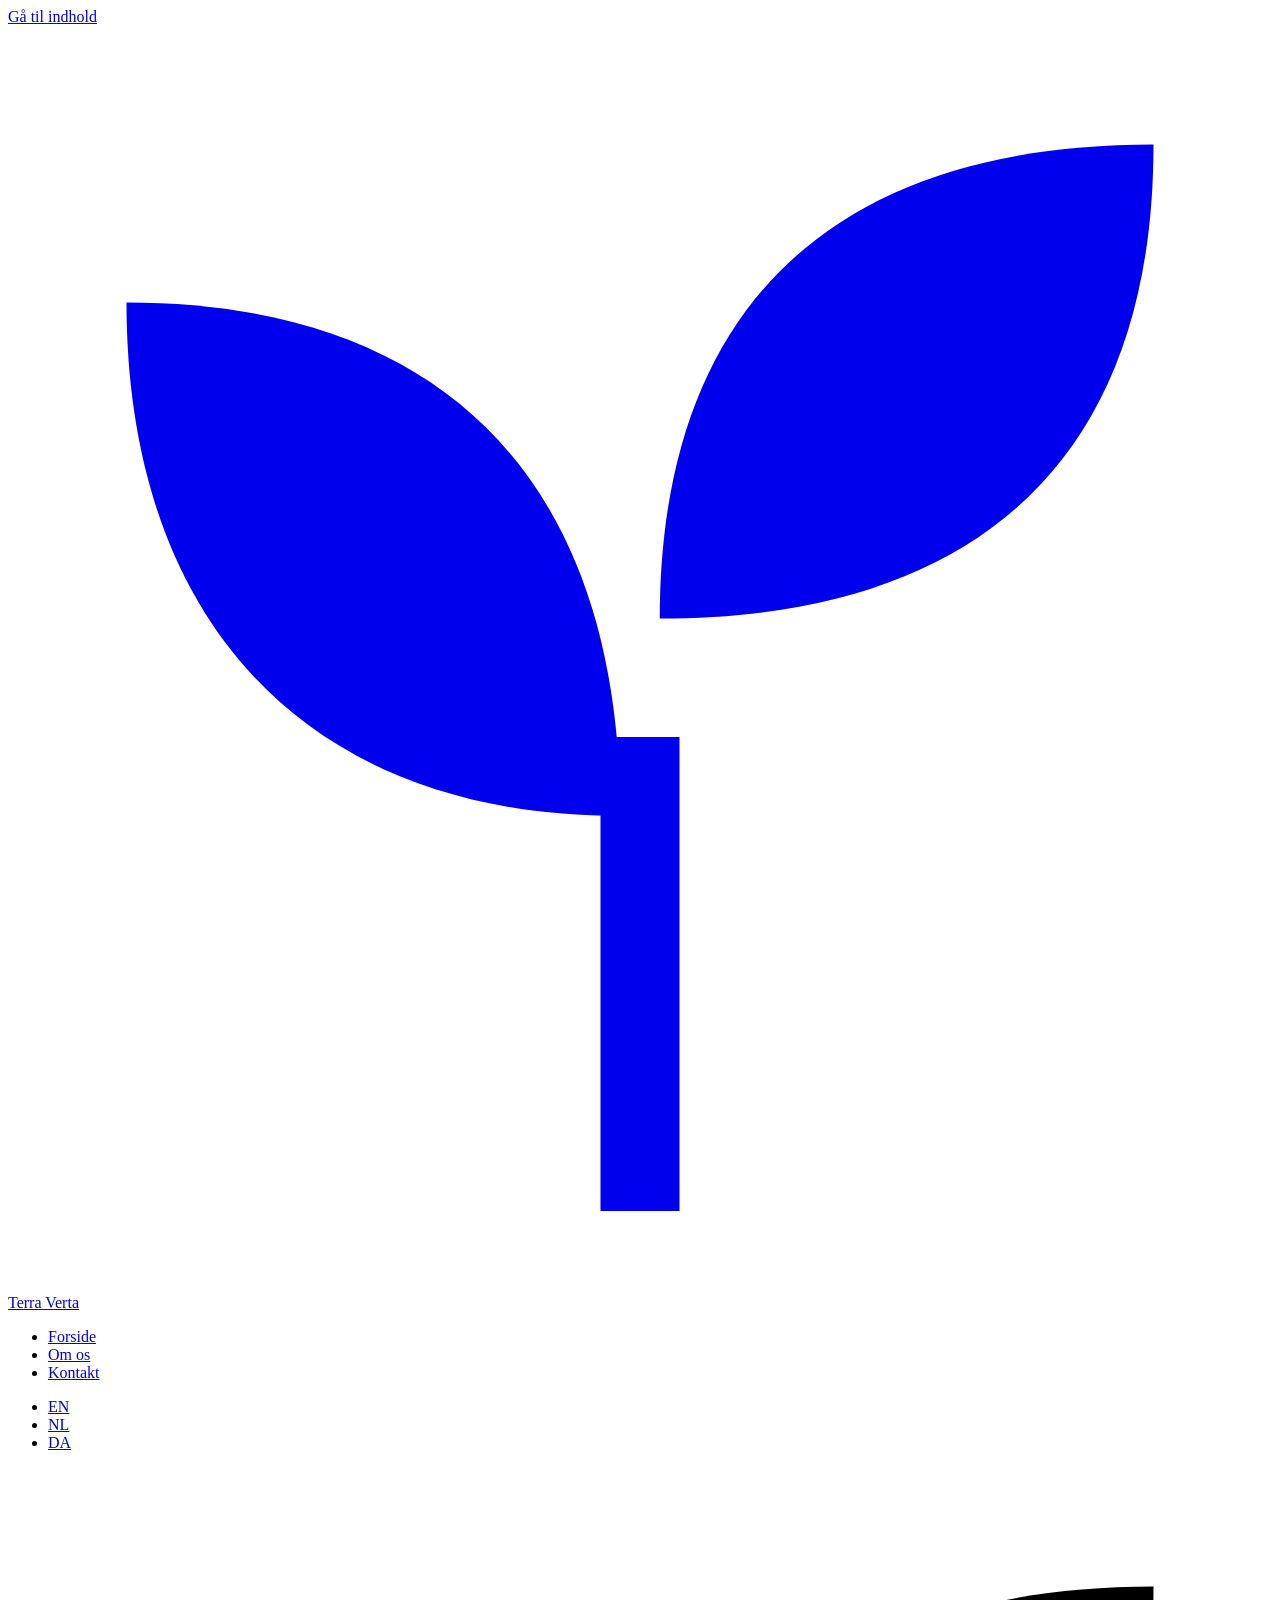
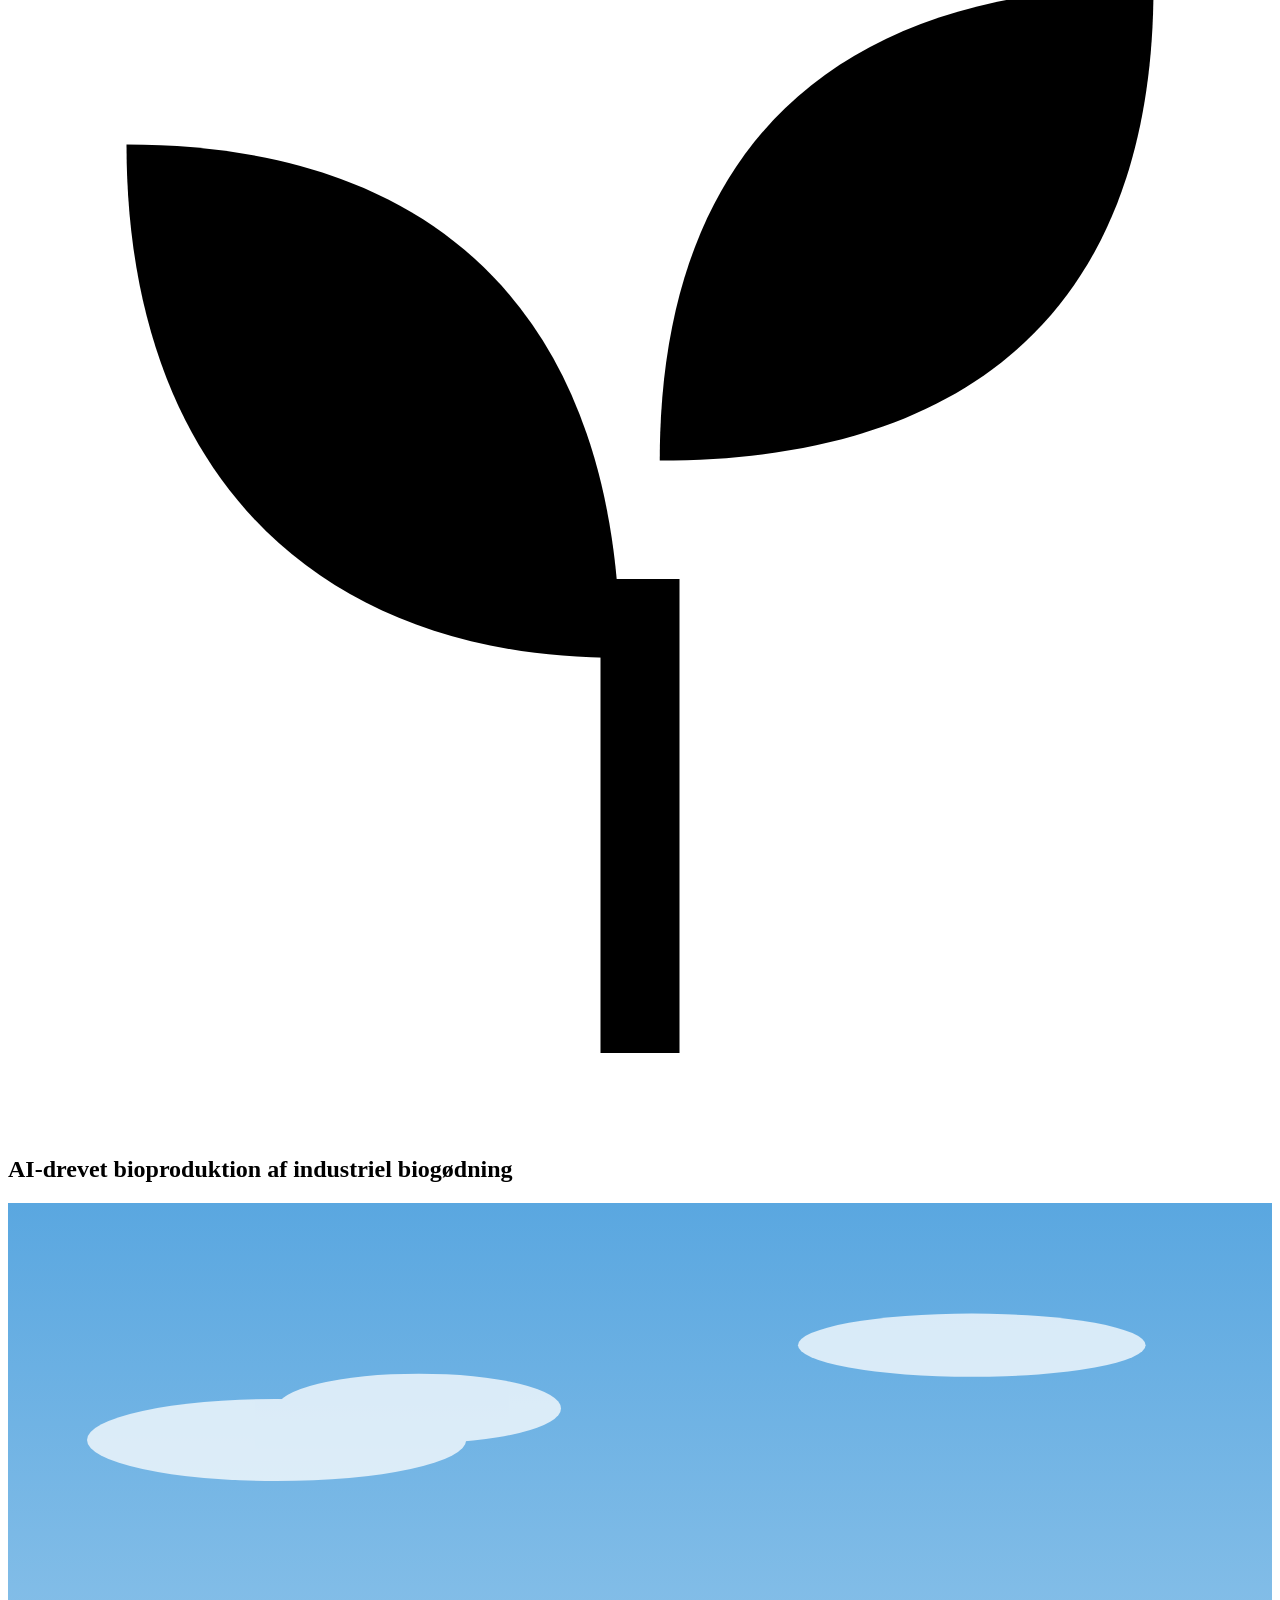
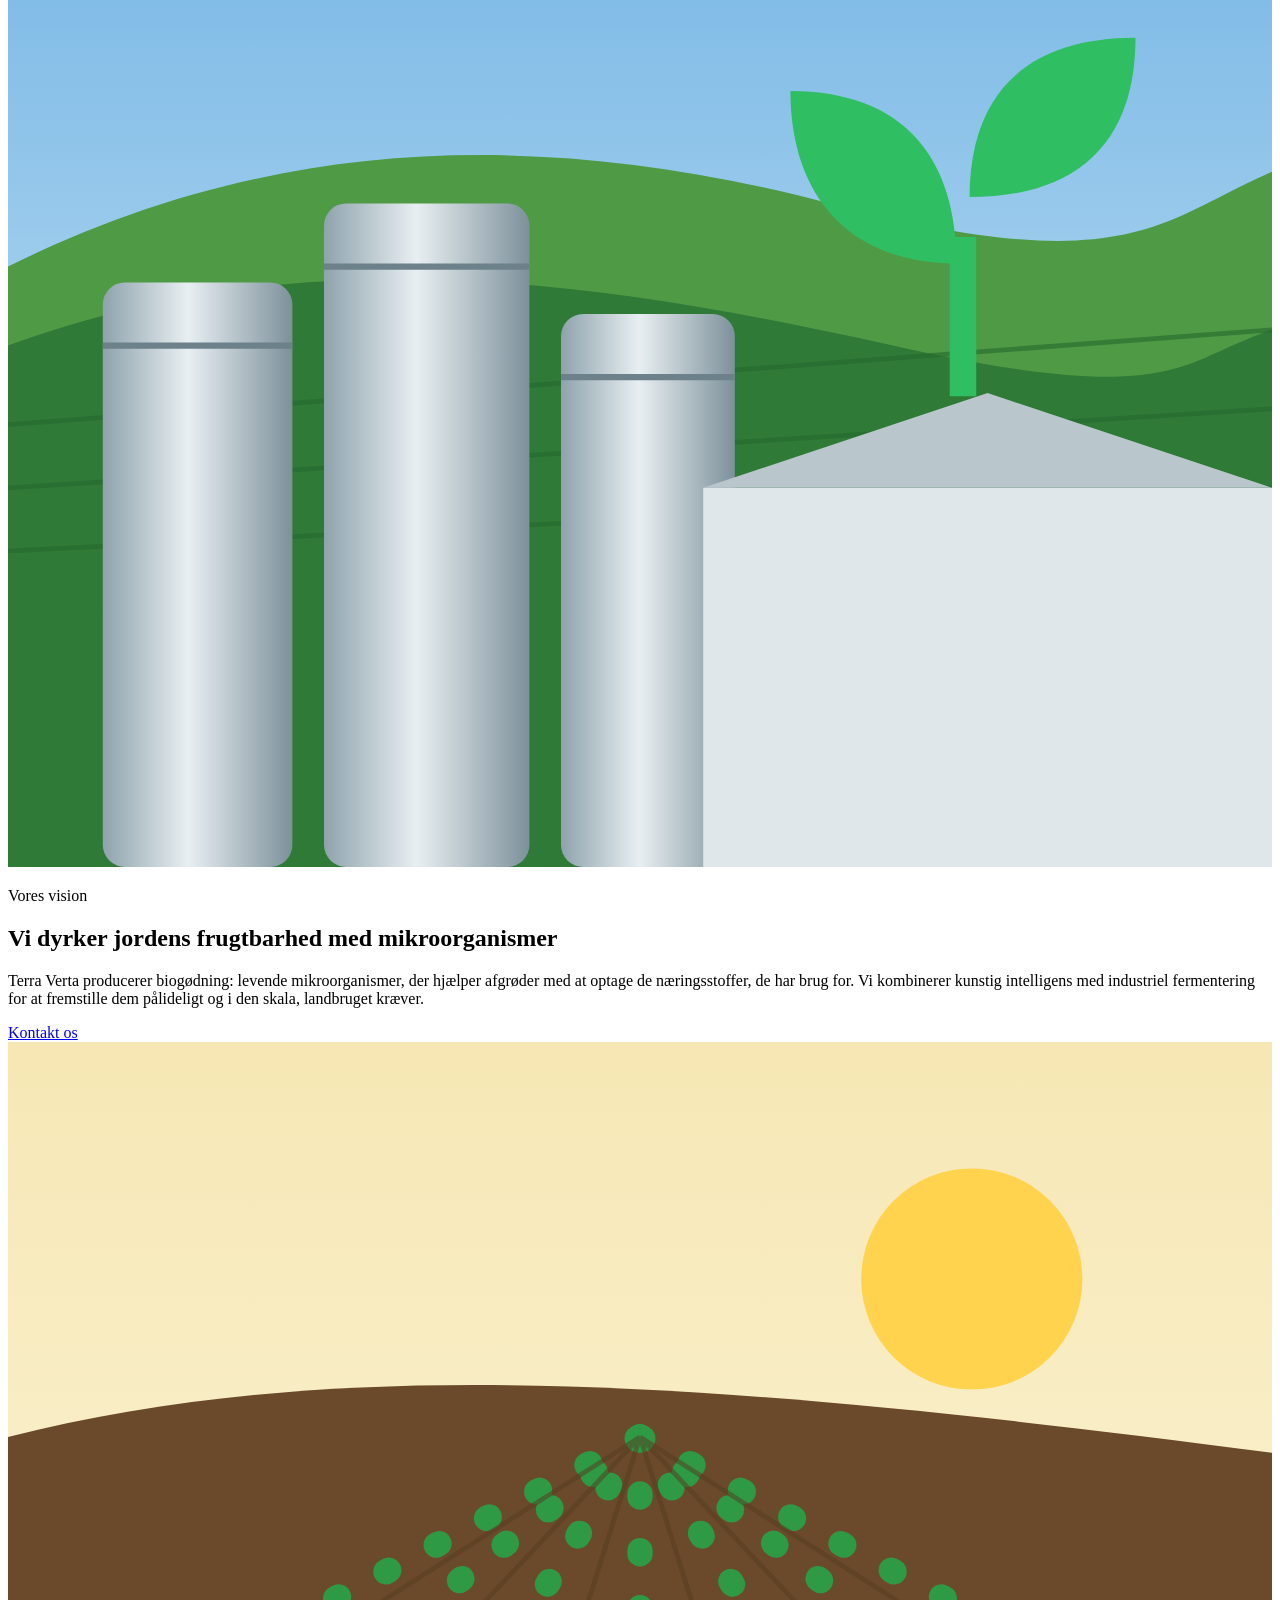
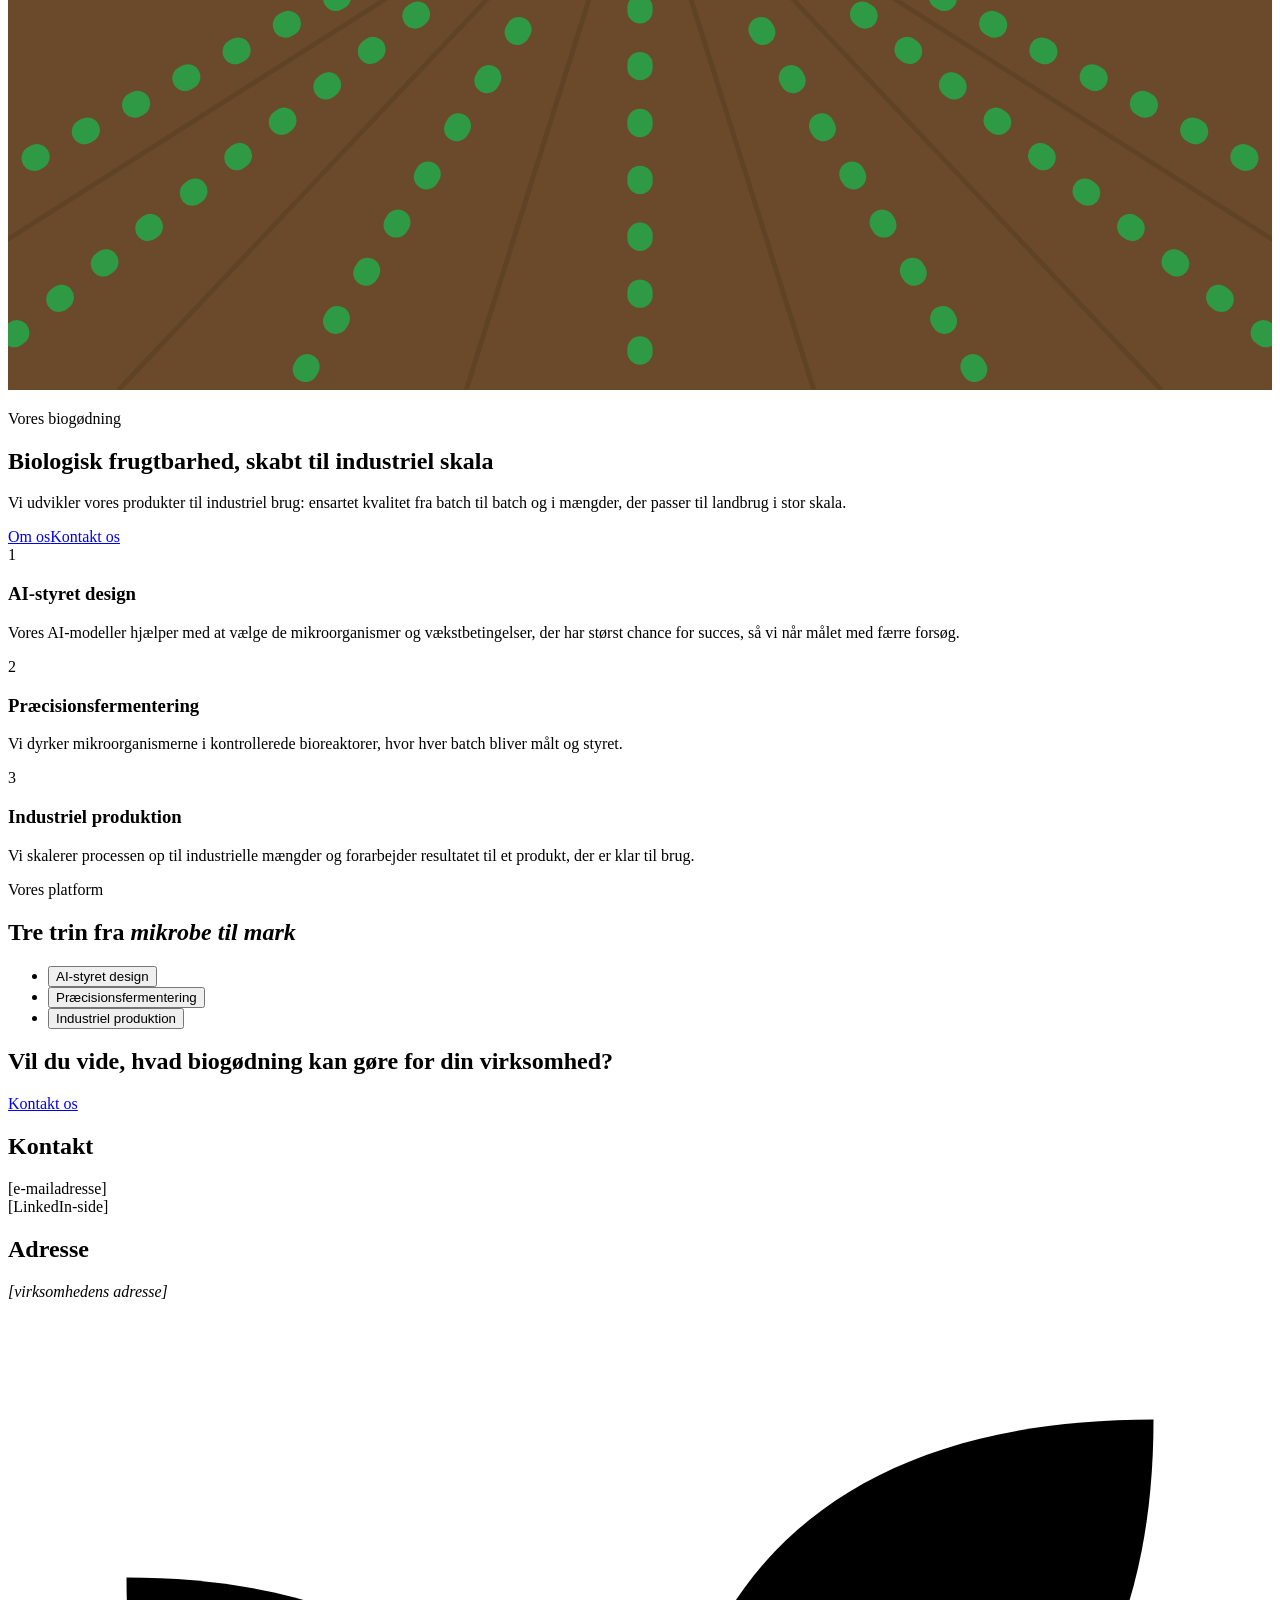
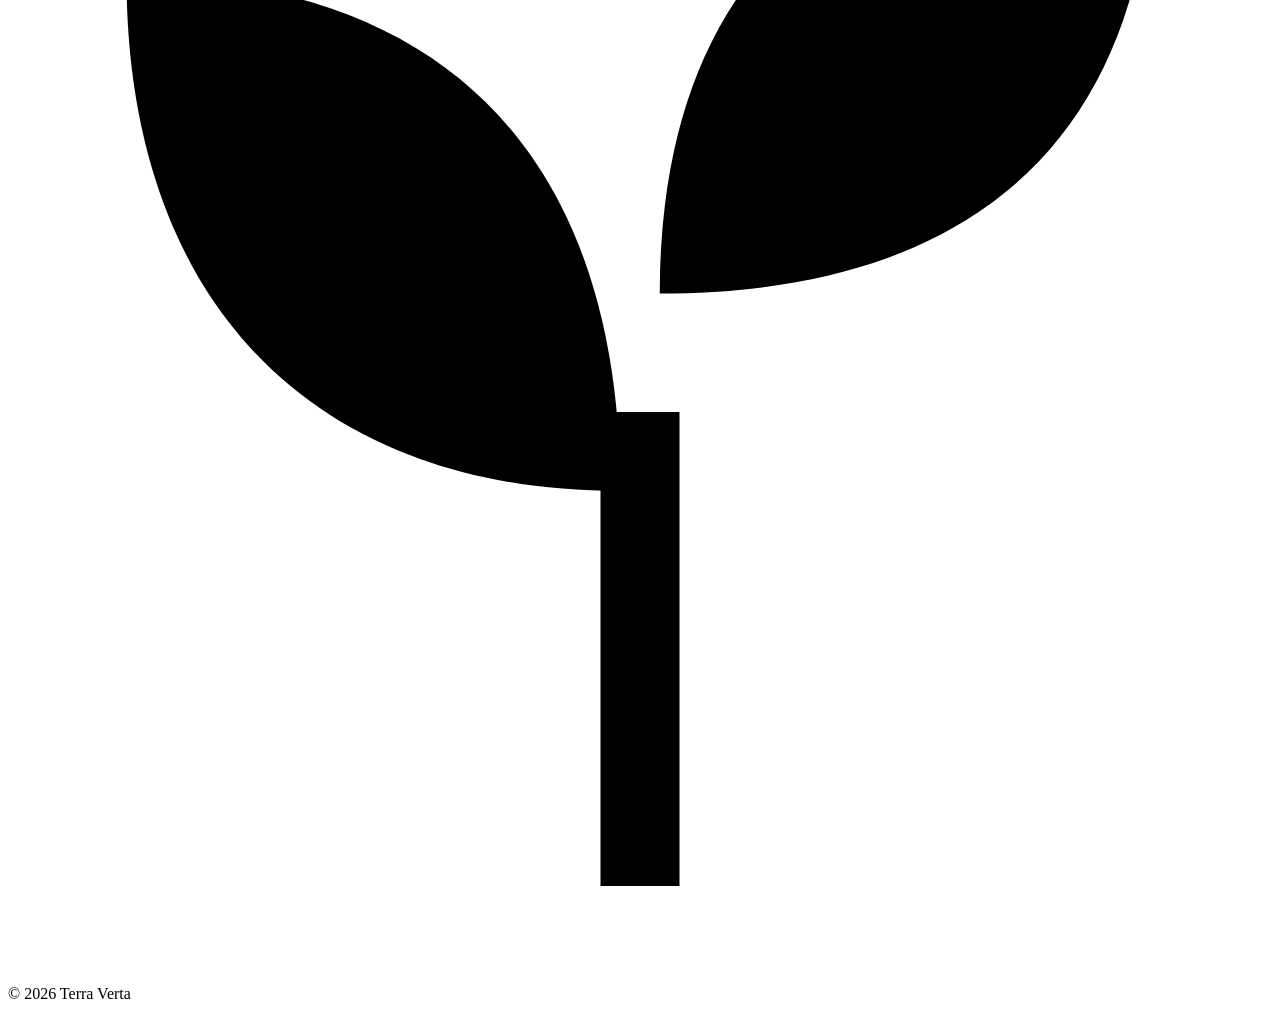
==== public/da/index.html @ d5d98a66 "Add Terra Verta website (EN/NL/DA) with Cloudflare static config Co-Authored-By: Claude Fable 5.2 <n" ====
<!doctype html>
<html lang="da">
<head>
<meta charset="utf-8">
<meta name="viewport" content="width=device-width, initial-scale=1">
<title>Terra Verta - AI-drevet bioproduktion af industriel biogødning</title>
<meta name="description" content="Terra Verta kombinerer kunstig intelligens med industriel fermentering for at producere biogødning i stor skala.">
<meta property="og:title" content="Terra Verta - AI-drevet bioproduktion af industriel biogødning">
<meta property="og:description" content="Terra Verta kombinerer kunstig intelligens med industriel fermentering for at producere biogødning i stor skala.">
<meta property="og:type" content="website">
<link rel="alternate" hreflang="en" href="/en/"><link rel="alternate" hreflang="nl" href="/nl/"><link rel="alternate" hreflang="da" href="/da/"><link rel="alternate" hreflang="x-default" href="/en/">
<link rel="icon" href="/assets/logo.svg" type="image/svg+xml">
<link rel="preload" href="/assets/fonts/space-grotesk-latin-wght-normal.woff2" as="font" type="font/woff2" crossorigin>
<link rel="stylesheet" href="/assets/style.css">
<script defer src="/assets/site.js"></script>
</head>
<body>
<a class="skip" href="#main">Gå til indhold</a>
<header class="site-header"><div class="wrap">
<a class="brand" href="/da/"><svg viewBox="0 0 64 64" fill="currentColor" aria-hidden="true"><path d="M30 60V36h4v24z"/><path d="M31 40C15 40 6 30 6 14c16 0 25 9 25 26z"/><path d="M33 30c0-15 8-24 25-24 0 16-9 24-25 24z"/></svg><span>Terra Verta</span></a>
<nav aria-label="Forside"><ul class="nav">
<li><a href="/da/" aria-current="page">Forside</a></li>
<li><a href="/da/om-os/">Om os</a></li>
<li><a href="#contact">Kontakt</a></li>
</ul></nav>
<ul class="langs" aria-label="Language"><li><a href="/en/" lang="en" hreflang="en" title="English">EN</a></li><li><a href="/nl/" lang="nl" hreflang="nl" title="Nederlands">NL</a></li><li><a href="/da/" lang="da" hreflang="da" title="Dansk" aria-current="true">DA</a></li></ul>
</div></header>
<main id="main">
<section class="hero">
<div class="hero-art" aria-hidden="true"><i class="o1"></i><i class="o4"></i><i class="o2"></i><i class="o3"></i></div>
<div><div class="hero-mark"><svg viewBox="0 0 64 64" fill="currentColor" aria-hidden="true"><path d="M30 60V36h4v24z"/><path d="M31 40C15 40 6 30 6 14c16 0 25 9 25 26z"/><path d="M33 30c0-15 8-24 25-24 0 16-9 24-25 24z"/></svg></div><h1>AI-drevet bioproduktion af industriel biogødning</h1></div>
</section>

<section class="split">
<div class="art"><svg viewBox="0 0 800 800" preserveAspectRatio="xMidYMid slice" aria-hidden="true">
<defs><linearGradient id="sky" x1="0" y1="0" x2="0" y2="1"><stop offset="0" stop-color="#5aa7e0"/><stop offset="1" stop-color="#d8ecf7"/></linearGradient>
<linearGradient id="tank" x1="0" y1="0" x2="1" y2="0"><stop offset="0" stop-color="#8fa3ad"/><stop offset=".45" stop-color="#e8eff2"/><stop offset="1" stop-color="#7d919b"/></linearGradient></defs>
<rect width="800" height="800" fill="url(#sky)"/>
<g fill="#fff" opacity=".75"><ellipse cx="170" cy="150" rx="120" ry="26"/><ellipse cx="260" cy="130" rx="90" ry="22"/><ellipse cx="610" cy="90" rx="110" ry="20"/></g>
<path d="M0 420C160 340 330 330 520 380s210 10 280-20v440H0z" fill="#4f9a45"/>
<path d="M0 470c190-70 380-40 560 0s180 10 240-10v340H0z" fill="#2f7a37"/>
<g stroke="#256a2e" stroke-width="3" opacity=".6"><path d="M0 520l800-60M0 560l800-50M0 600l800-40"/></g>
<g><rect x="60" y="430" width="120" height="370" rx="14" fill="url(#tank)"/><rect x="200" y="380" width="130" height="420" rx="14" fill="url(#tank)"/><rect x="350" y="450" width="110" height="350" rx="14" fill="url(#tank)"/>
<path d="M60 470h120M200 420h130M350 490h110" stroke="#6d818b" stroke-width="4"/>
<rect x="440" y="560" width="360" height="240" fill="#dfe7ea"/><path d="M440 560l180-60 180 60z" fill="#b9c6cc"/></g>
<g transform="translate(470 250) scale(4.2)" fill="#2fbf62"><path d="M30 60V36h4v24z"/><path d="M31 40C15 40 6 30 6 14c16 0 25 9 25 26z"/><path d="M33 30c0-15 8-24 25-24 0 16-9 24-25 24z"/></g>
</svg></div>
<div class="text reveal">
<p class="eyebrow">Vores vision</p>
<h2>Vi dyrker jordens frugtbarhed med mikroorganismer</h2>
<p>Terra Verta producerer biogødning: levende mikroorganismer, der hjælper afgrøder med at optage de næringsstoffer, de har brug for. Vi kombinerer kunstig intelligens med industriel fermentering for at fremstille dem pålideligt og i den skala, landbruget kræver.</p>
<div class="btn-row"><a class="btn" href="#contact">Kontakt os</a></div>
</div>
</section>

<section class="split flip">
<div class="art"><svg viewBox="0 0 800 600" preserveAspectRatio="xMidYMid slice" aria-hidden="true">
<defs><linearGradient id="dawn" x1="0" y1="0" x2="0" y2="1"><stop offset="0" stop-color="#f6e7b4"/><stop offset="1" stop-color="#fdf6dd"/></linearGradient></defs>
<rect width="800" height="600" fill="url(#dawn)"/>
<circle cx="610" cy="150" r="70" fill="#ffd34d"/>
<path d="M0 250c200-50 420-40 800 10v340H0z" fill="#6b4a2b"/>
<g fill="none" stroke="#2f9a45" stroke-width="16" stroke-linecap="round" stroke-dasharray="2 34">
<path d="M400 250L-260 600"/><path d="M400 250L-40 600"/><path d="M400 250L180 600"/><path d="M400 250L400 600"/><path d="M400 250L620 600"/><path d="M400 250L840 600"/><path d="M400 250L1060 600"/></g>
<g fill="none" stroke="#573a20" stroke-width="3" opacity=".5"><path d="M400 250L-150 600M400 250L70 600M400 250L290 600M400 250L510 600M400 250L730 600M400 250L950 600"/></g>
</svg></div>
<div class="text reveal">
<p class="eyebrow">Vores biogødning</p>
<h2>Biologisk frugtbarhed, skabt til industriel skala</h2>
<p>Vi udvikler vores produkter til industriel brug: ensartet kvalitet fra batch til batch og i mængder, der passer til landbrug i stor skala.</p>
<div class="btn-row"><a class="btn" href="/da/om-os/">Om os</a><a class="btn" href="#contact">Kontakt os</a></div>
</div>
</section>

<section class="pillars" data-pillars><div class="wrap">
<div class="pillar-panels" aria-live="polite"><div class="pillar-panel"><span class="num">1</span><div><h3>AI-styret design</h3><p>Vores AI-modeller hjælper med at vælge de mikroorganismer og vækstbetingelser, der har størst chance for succes, så vi når målet med færre forsøg.</p></div></div><div class="pillar-panel"><span class="num">2</span><div><h3>Præcisionsfermentering</h3><p>Vi dyrker mikroorganismerne i kontrollerede bioreaktorer, hvor hver batch bliver målt og styret.</p></div></div><div class="pillar-panel"><span class="num">3</span><div><h3>Industriel produktion</h3><p>Vi skalerer processen op til industrielle mængder og forarbejder resultatet til et produkt, der er klar til brug.</p></div></div></div>
<div class="reveal">
<p class="eyebrow">Vores platform</p>
<h2>Tre trin fra <em>mikrobe til mark</em></h2>
<ul class="pillar-tabs" role="tablist"><li><button type="button" role="tab" aria-selected="false">AI-styret design</button></li><li><button type="button" role="tab" aria-selected="false">Præcisionsfermentering</button></li><li><button type="button" role="tab" aria-selected="false">Industriel produktion</button></li></ul>
</div>
</div></section>

<section class="cta reveal"><div class="wrap">
<h2>Vil du vide, hvad biogødning kan gøre for din virksomhed?</h2>
<a class="btn btn-solid" href="#contact">Kontakt os</a>
</div></section>
</main>
<footer class="site-footer" id="contact"><div class="wrap">
<div class="cols">
<div><h2>Kontakt</h2><p><span class="todo">[e-mailadresse]</span><br><span class="todo">[LinkedIn-side]</span></p></div>
<div><h2>Adresse</h2><address><span class="todo">[virksomhedens adresse]</span></address></div>
<div class="big-mark"><svg viewBox="0 0 64 64" fill="currentColor" aria-hidden="true"><path d="M30 60V36h4v24z"/><path d="M31 40C15 40 6 30 6 14c16 0 25 9 25 26z"/><path d="M33 30c0-15 8-24 25-24 0 16-9 24-25 24z"/></svg></div>
</div>
<p class="legal"><span>© 2026 Terra Verta</span></p>
</div></footer>
</body>
</html>
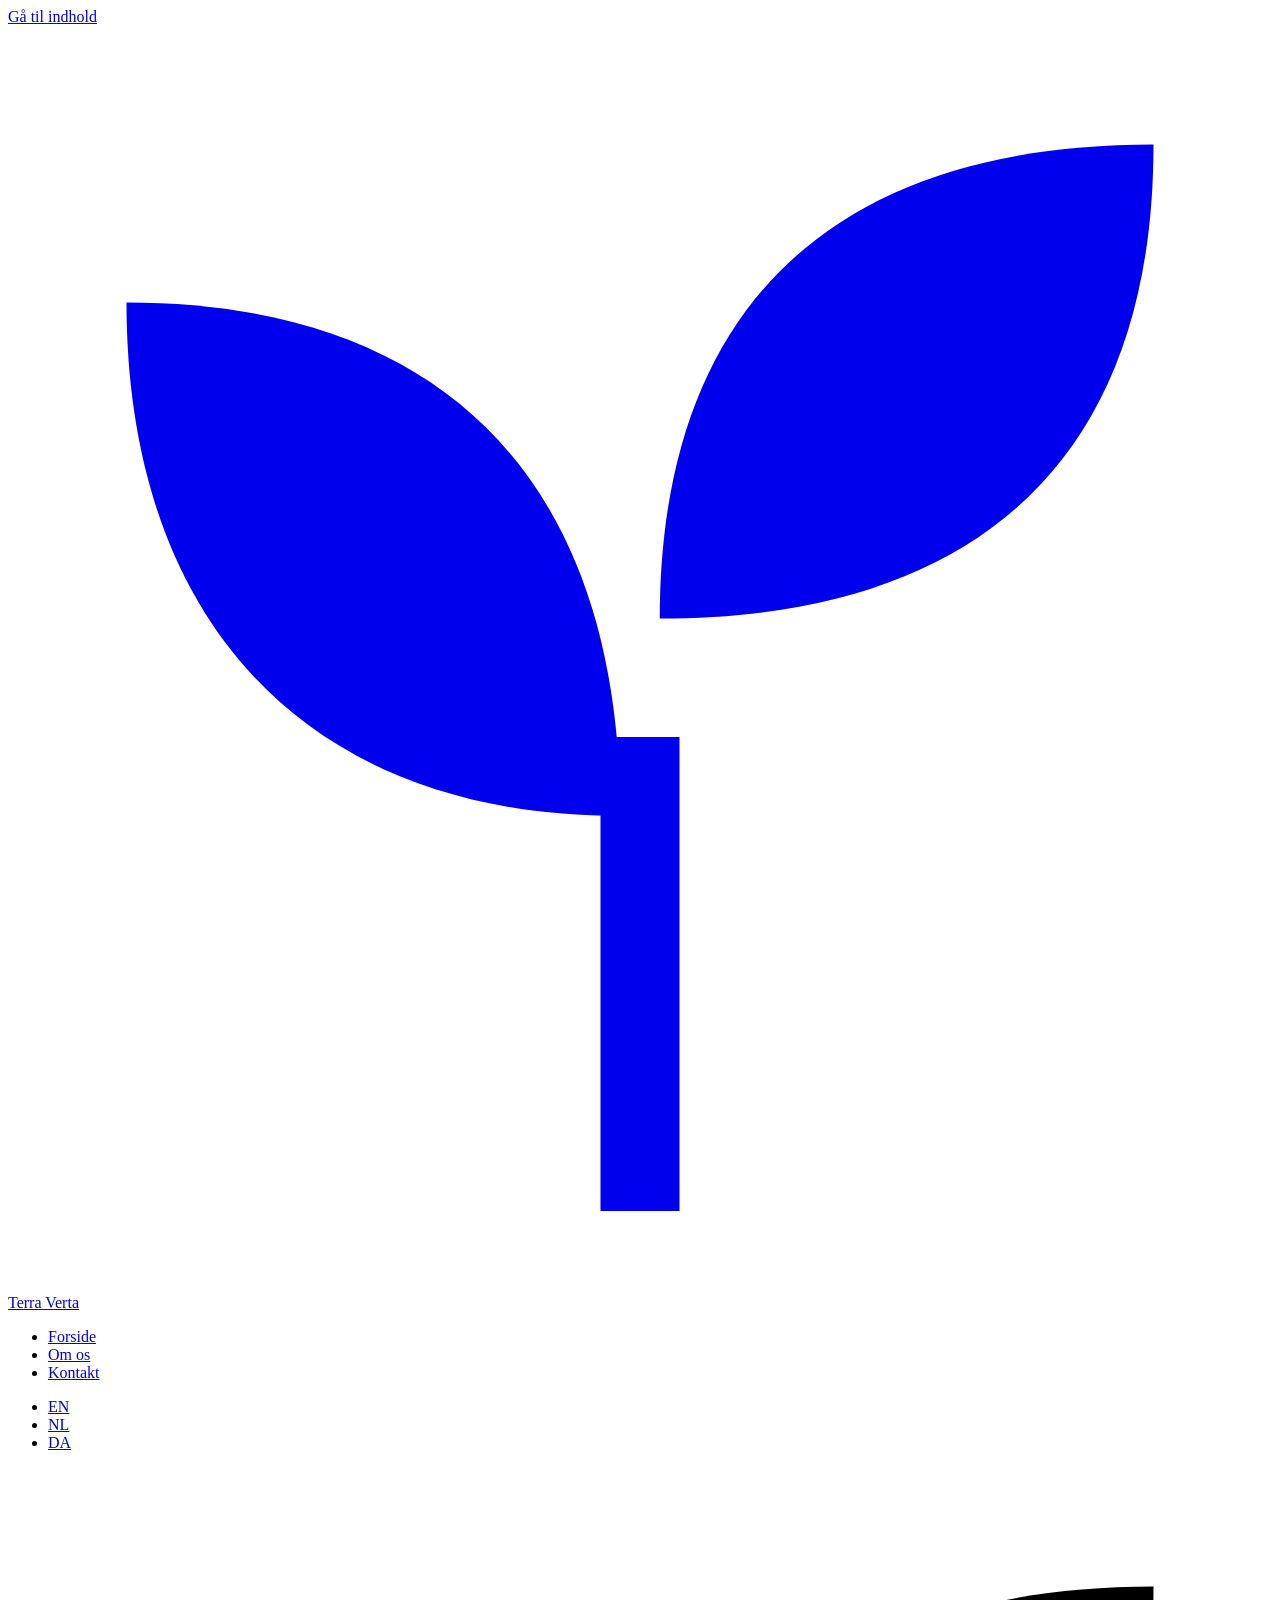
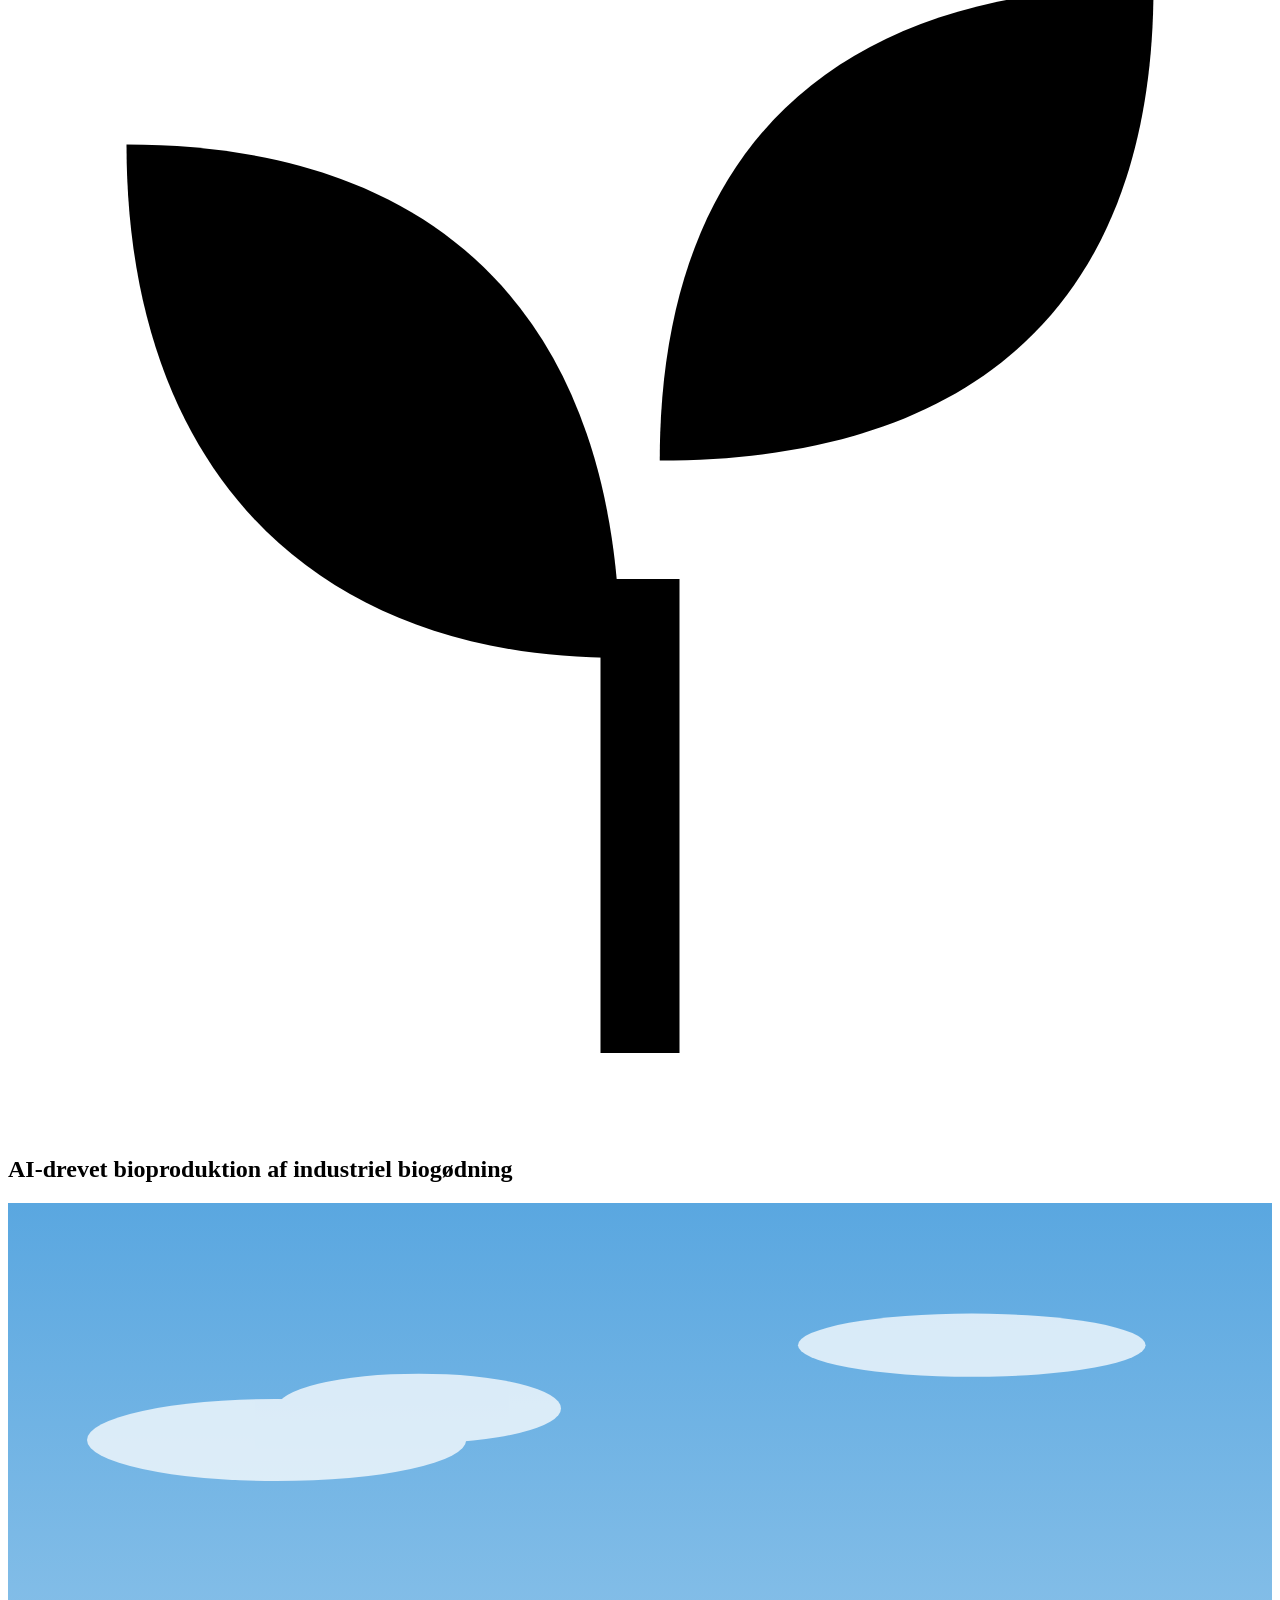
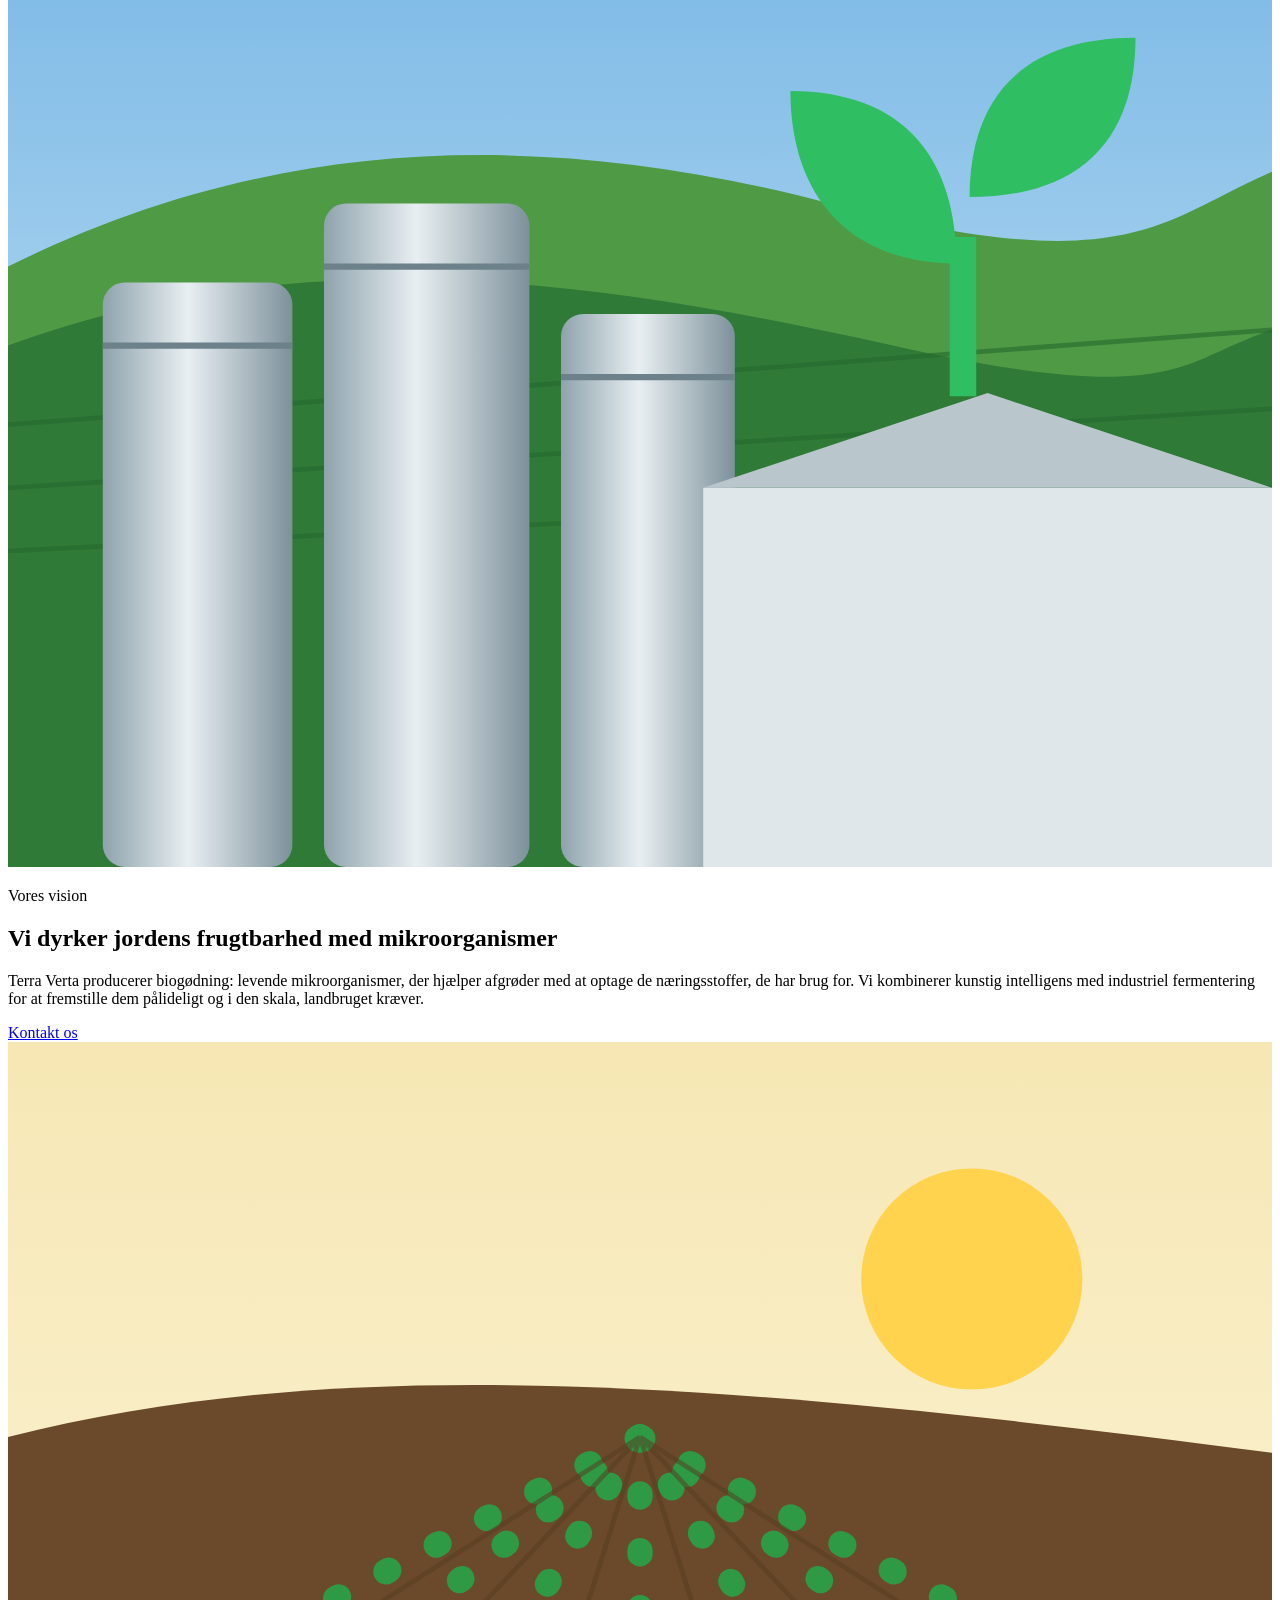
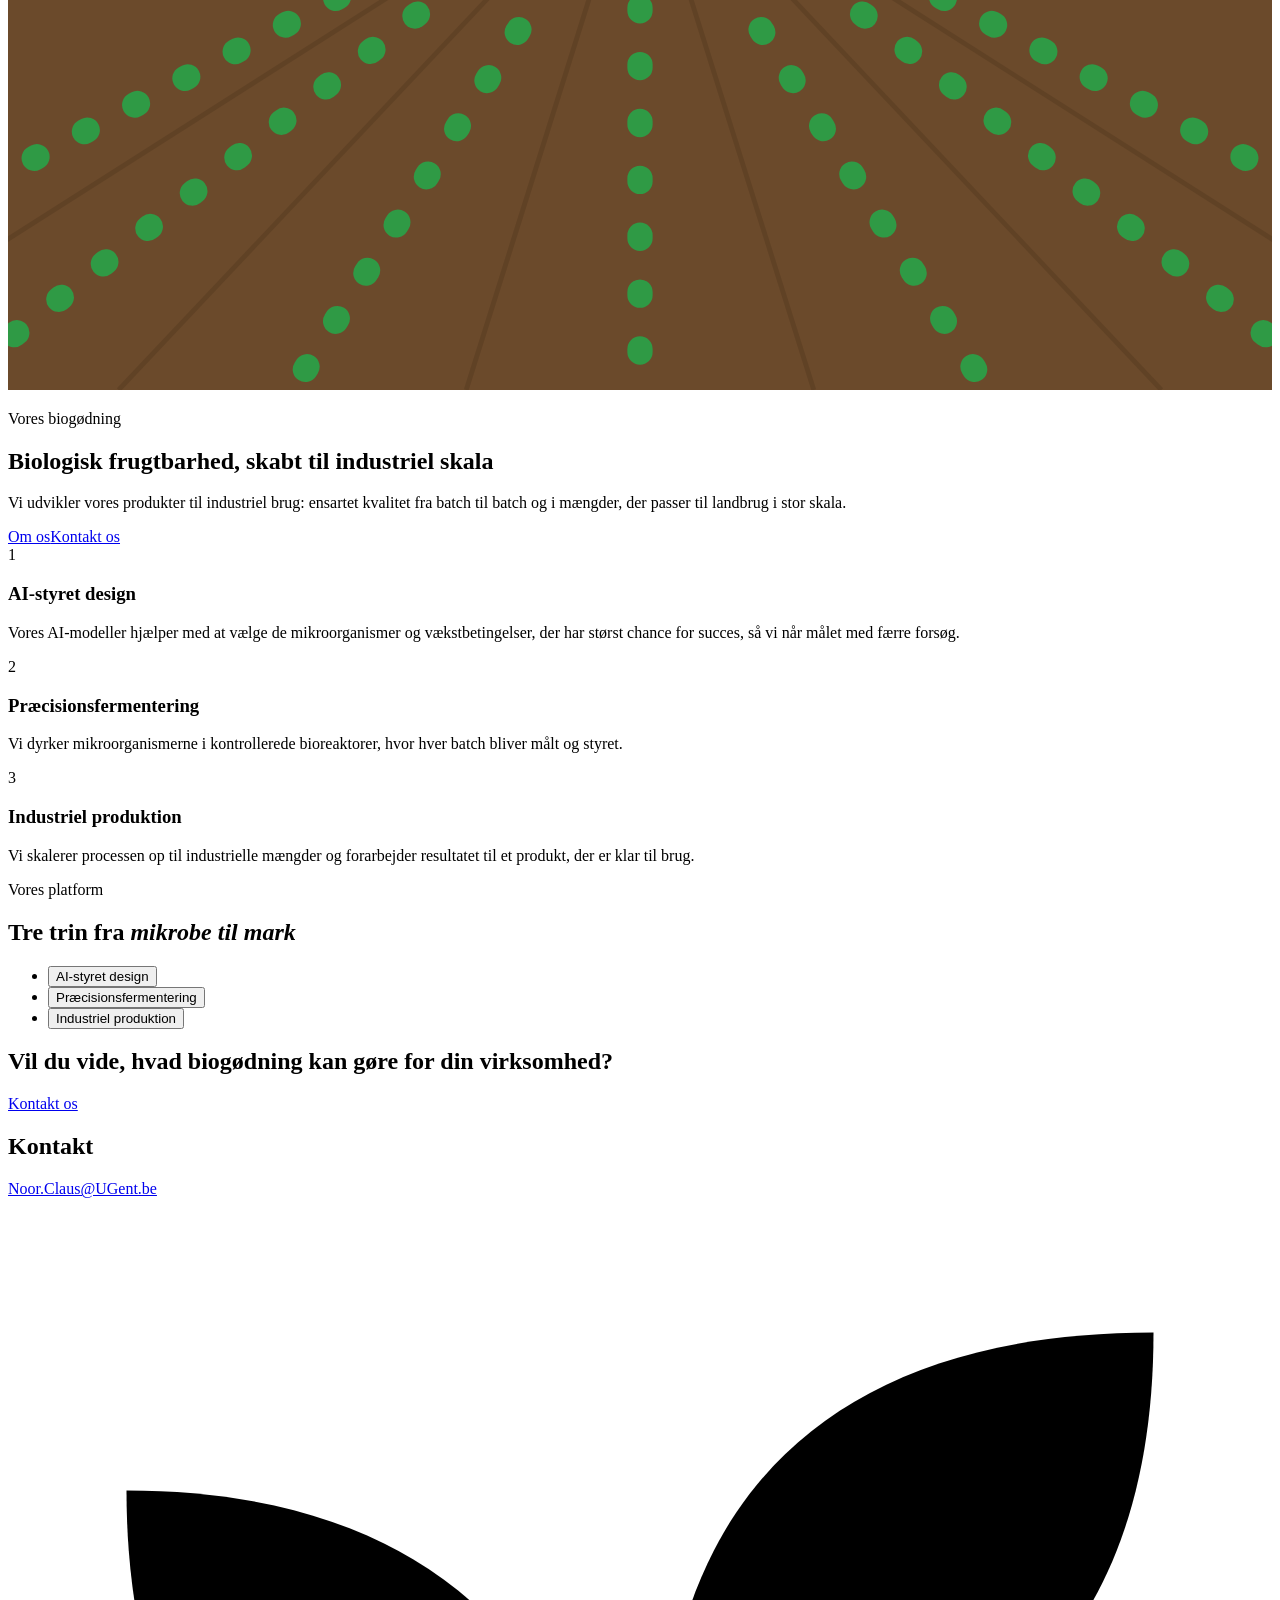
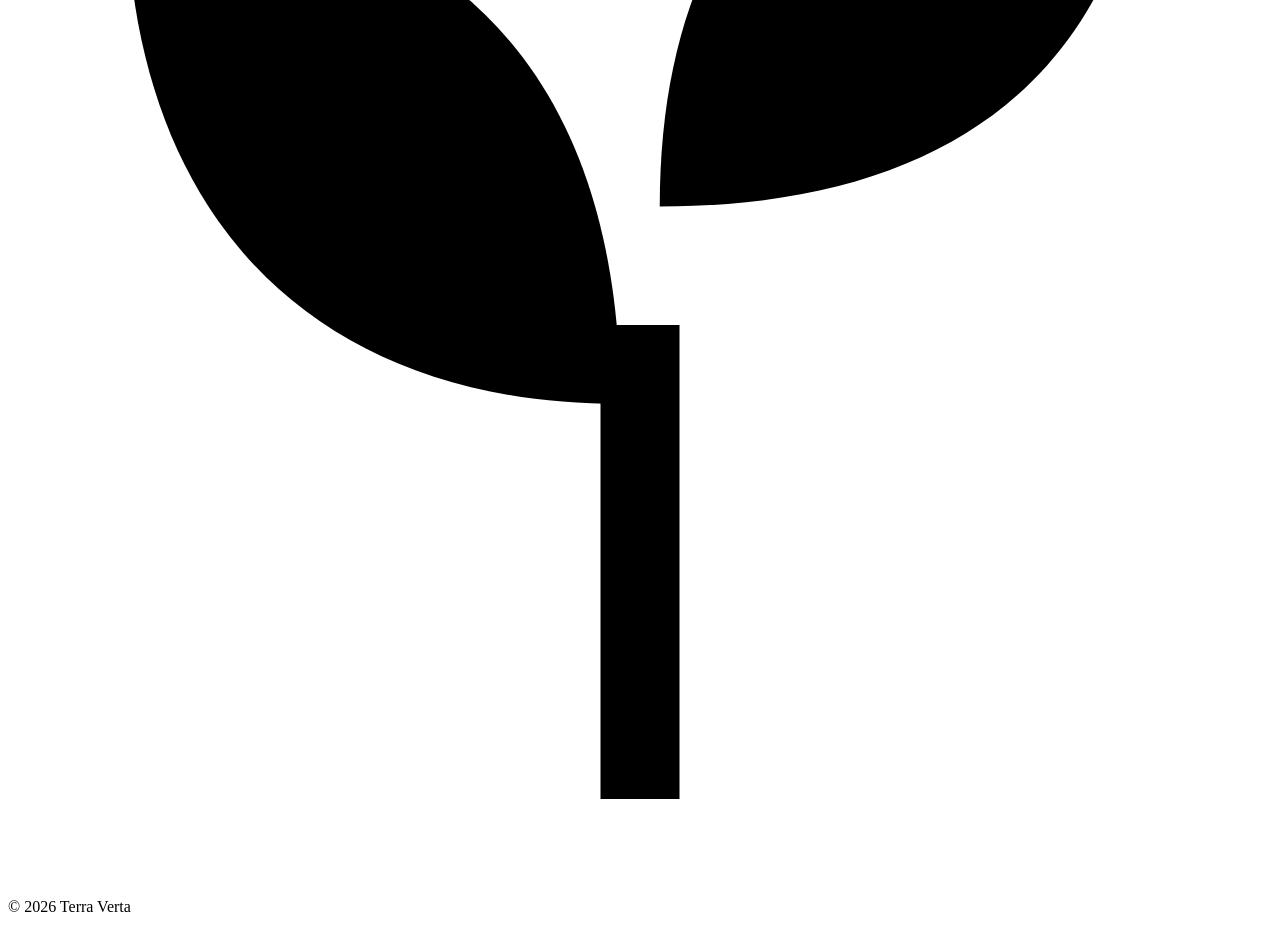
==== commit 031ff3d6: "Add contact e-mail and team member, drop unfilled placeholders Co-Authored-By: Claude Fable 5.2 <nor" ====
--- a/public/da/index.html
+++ b/public/da/index.html
@@ -87,8 +87,8 @@
 </main>
 <footer class="site-footer" id="contact"><div class="wrap">
 <div class="cols">
-<div><h2>Kontakt</h2><p><span class="todo">[e-mailadresse]</span><br><span class="todo">[LinkedIn-side]</span></p></div>
-<div><h2>Adresse</h2><address><span class="todo">[virksomhedens adresse]</span></address></div>
+<div><h2>Kontakt</h2><p><a href="mailto:Noor.Claus@UGent.be">Noor.Claus@UGent.be</a></p></div>
+<div></div>
 <div class="big-mark"><svg viewBox="0 0 64 64" fill="currentColor" aria-hidden="true"><path d="M30 60V36h4v24z"/><path d="M31 40C15 40 6 30 6 14c16 0 25 9 25 26z"/><path d="M33 30c0-15 8-24 25-24 0 16-9 24-25 24z"/></svg></div>
 </div>
 <p class="legal"><span>© 2026 Terra Verta</span></p>
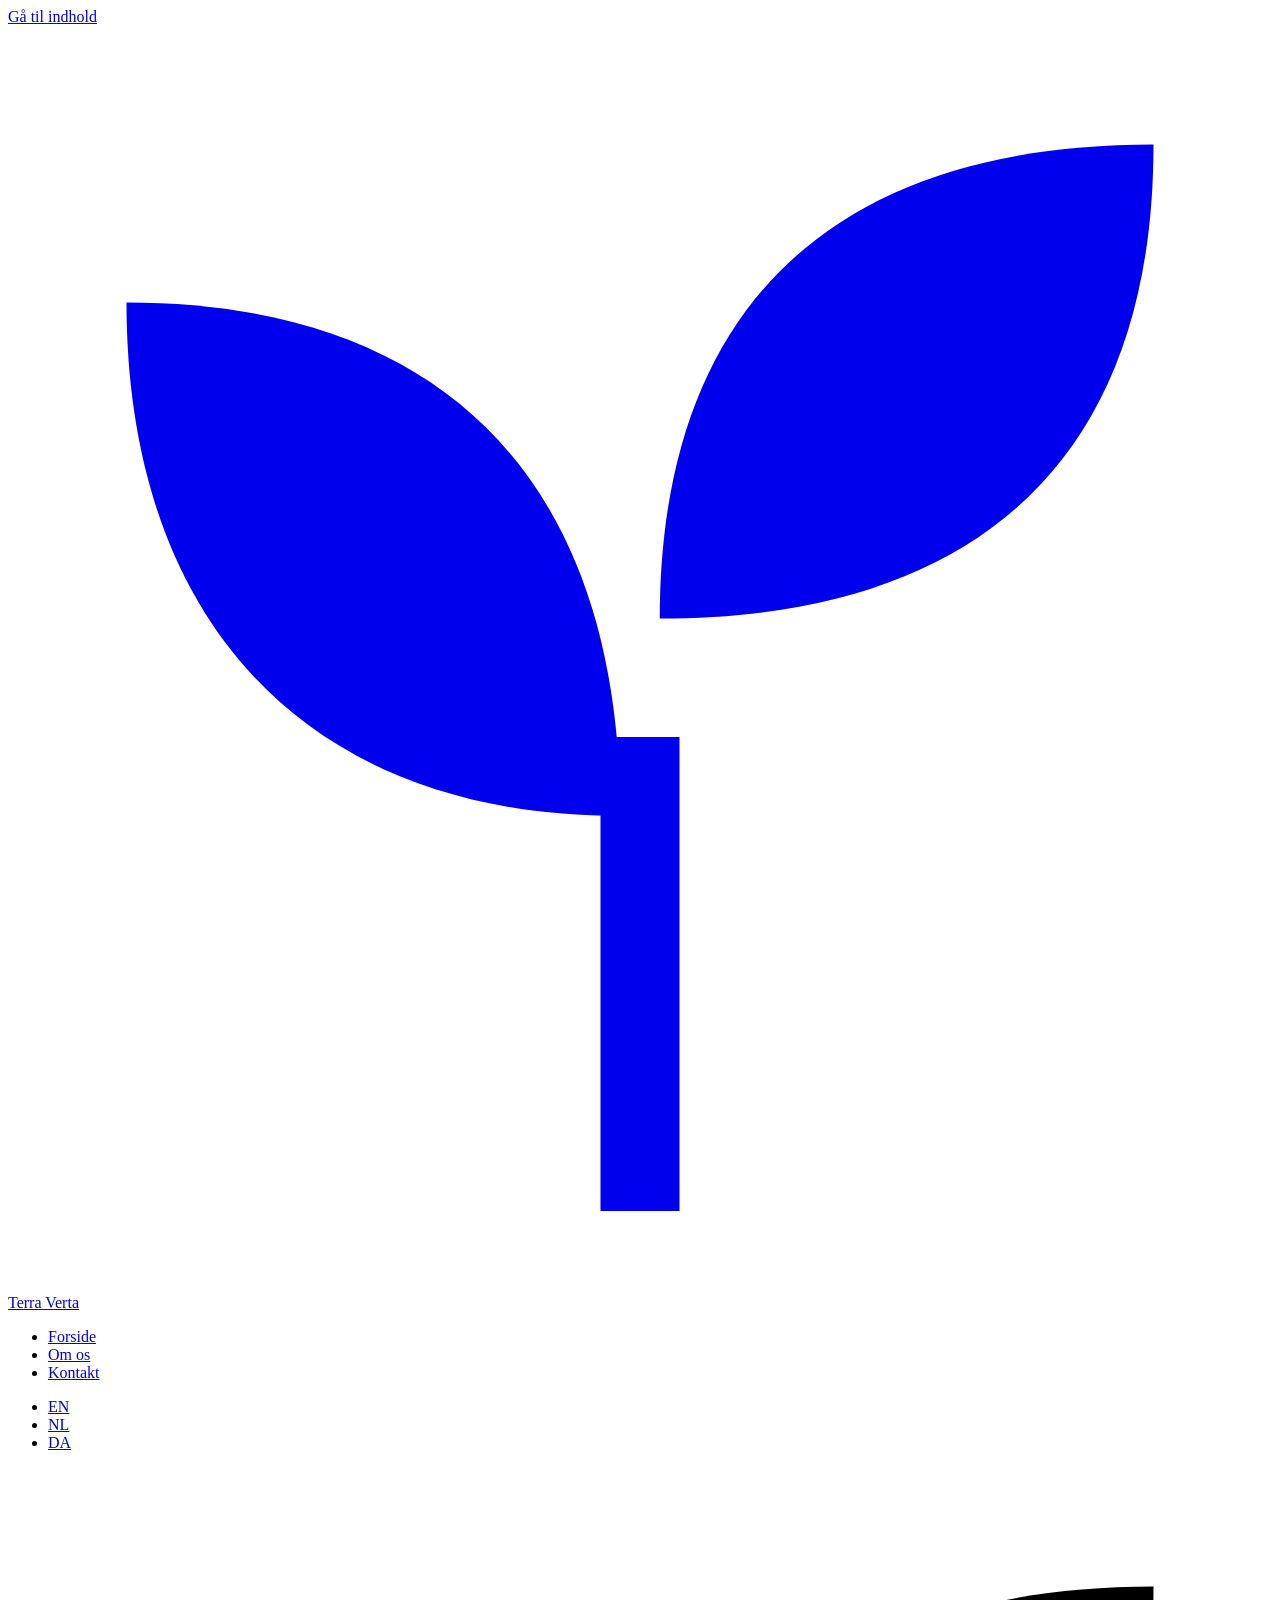
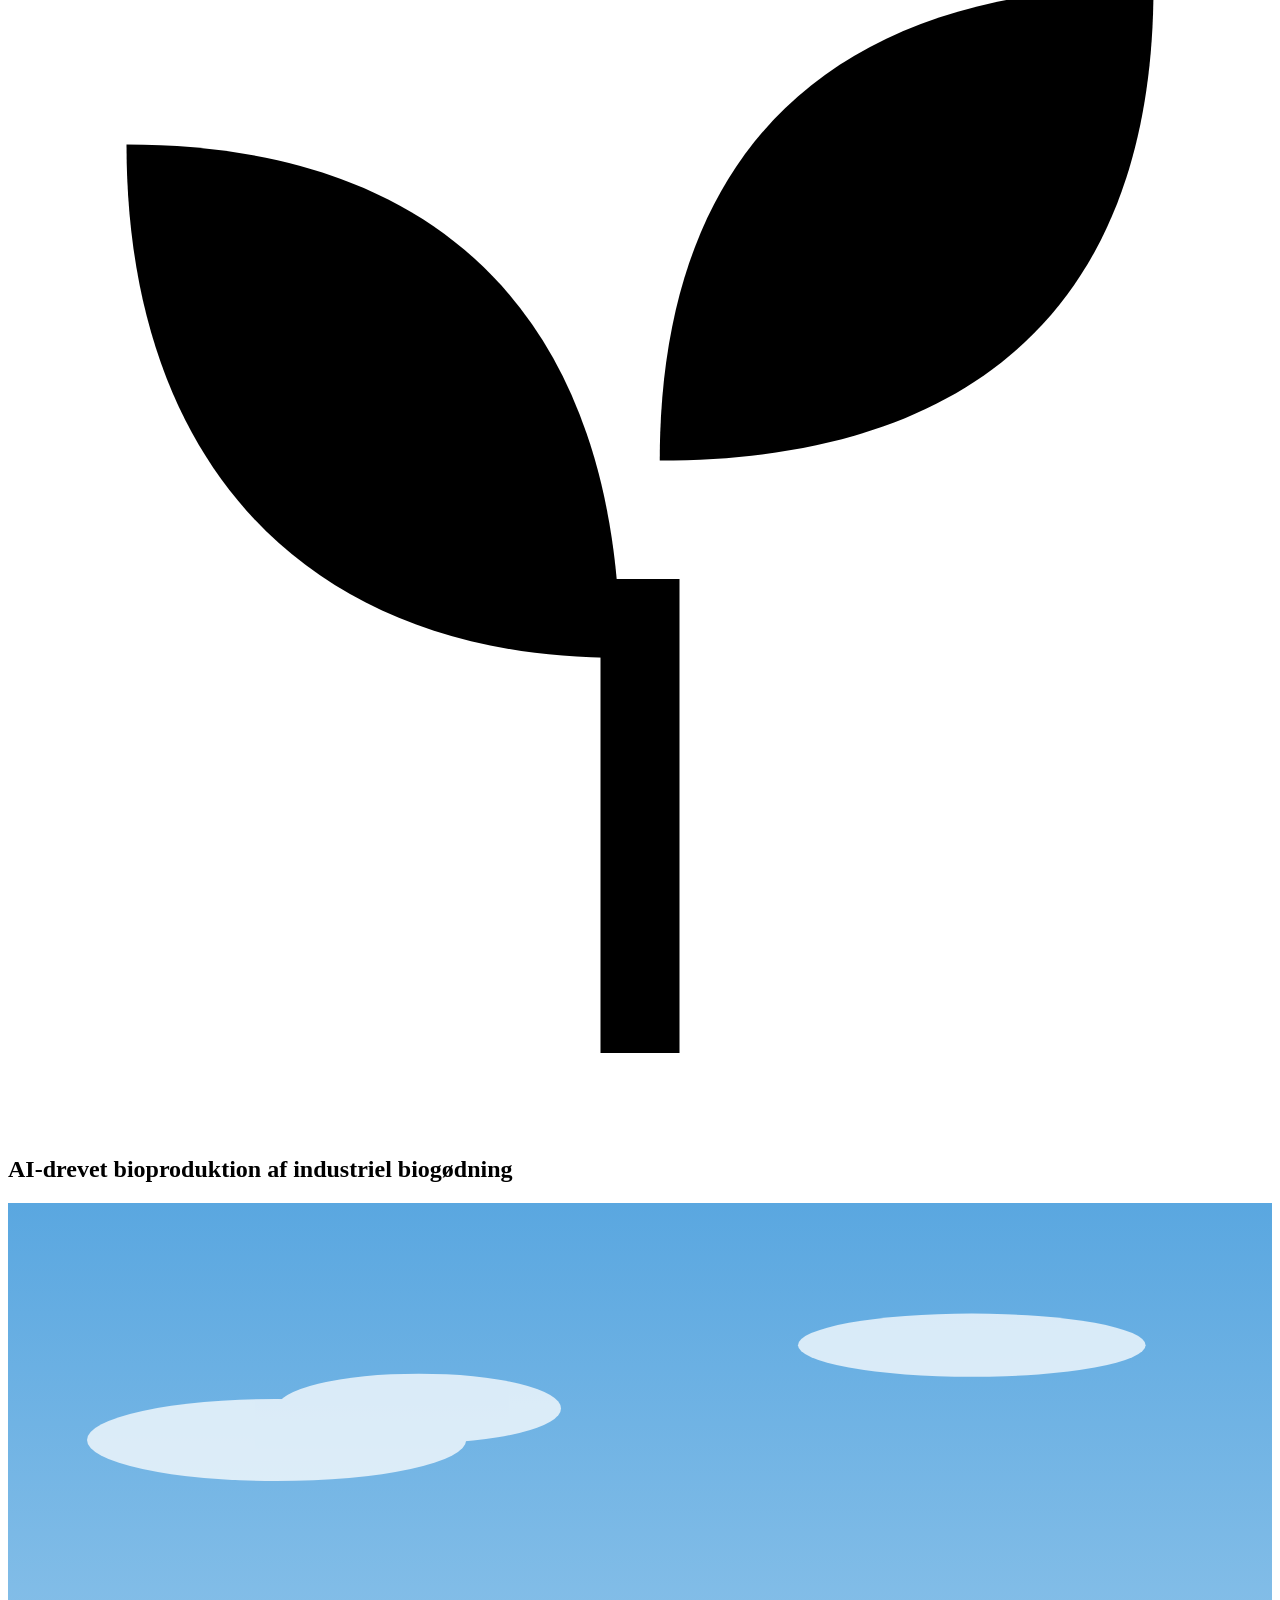
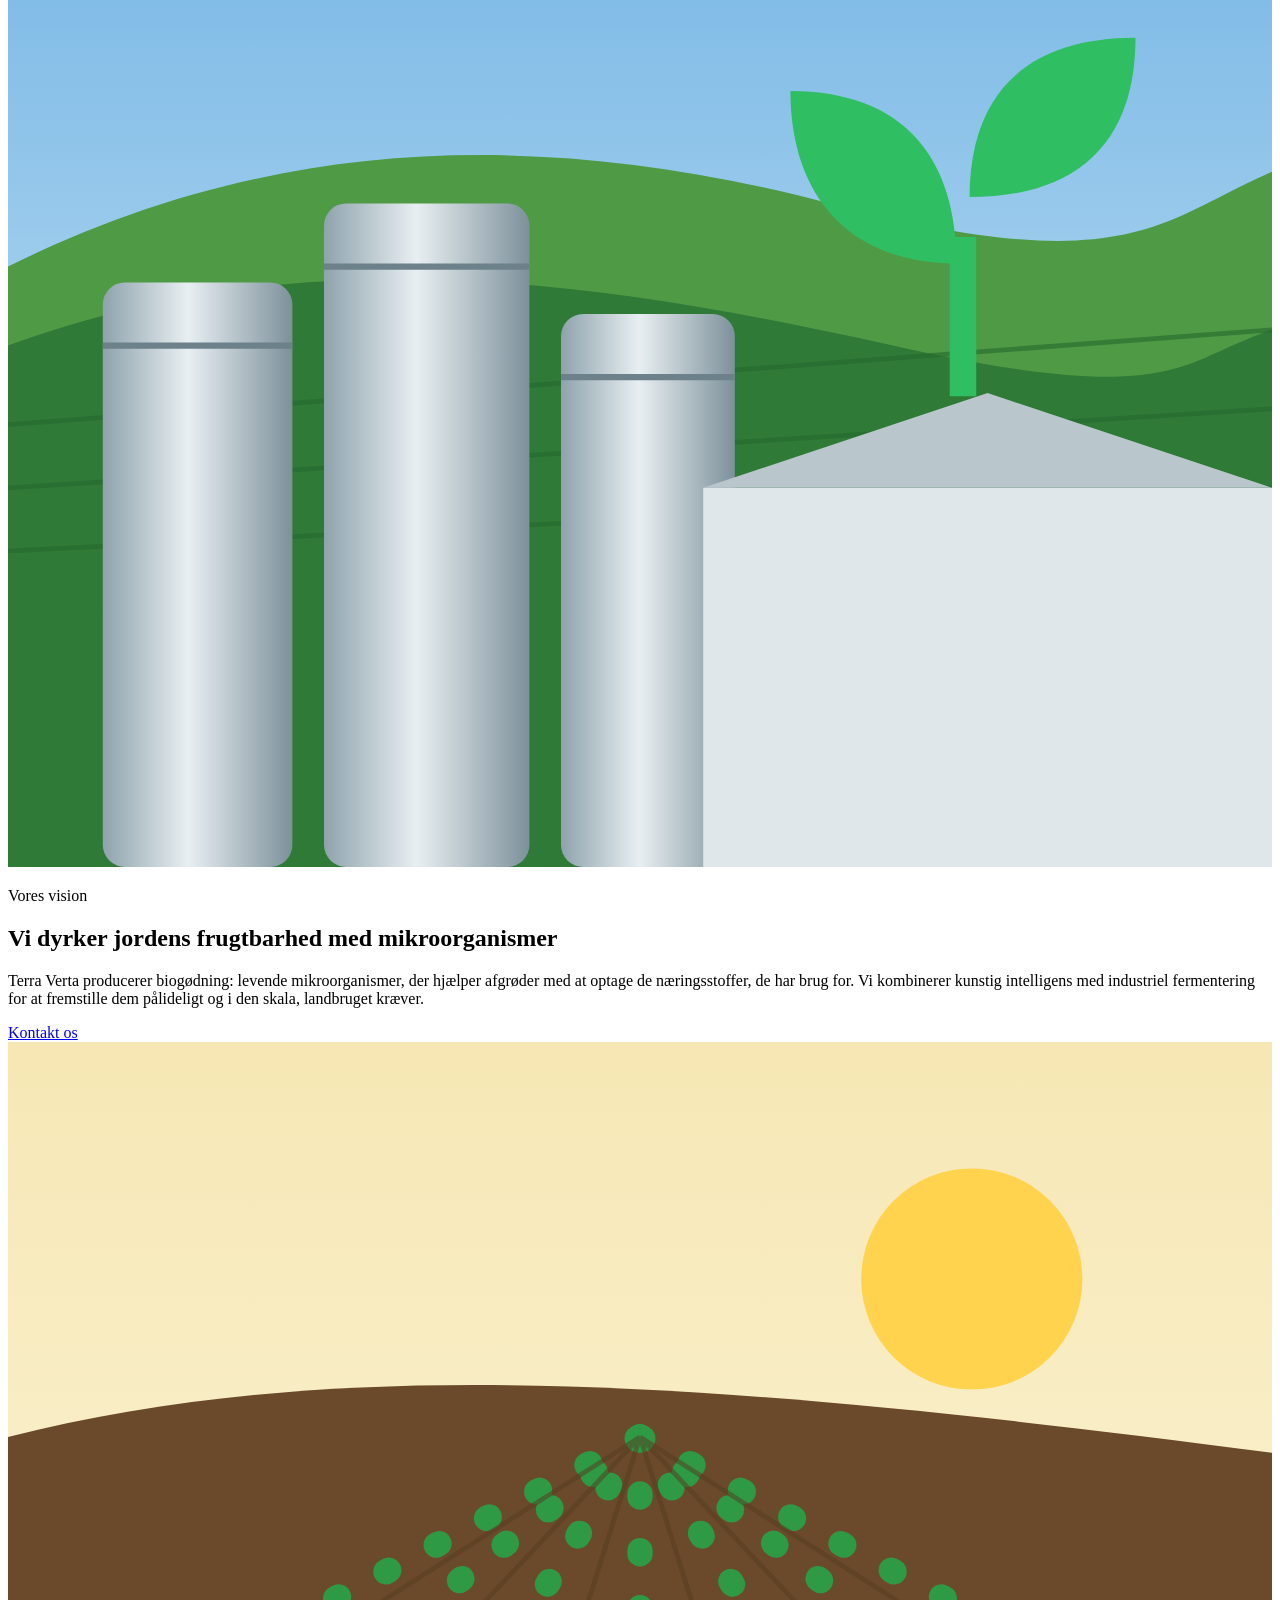
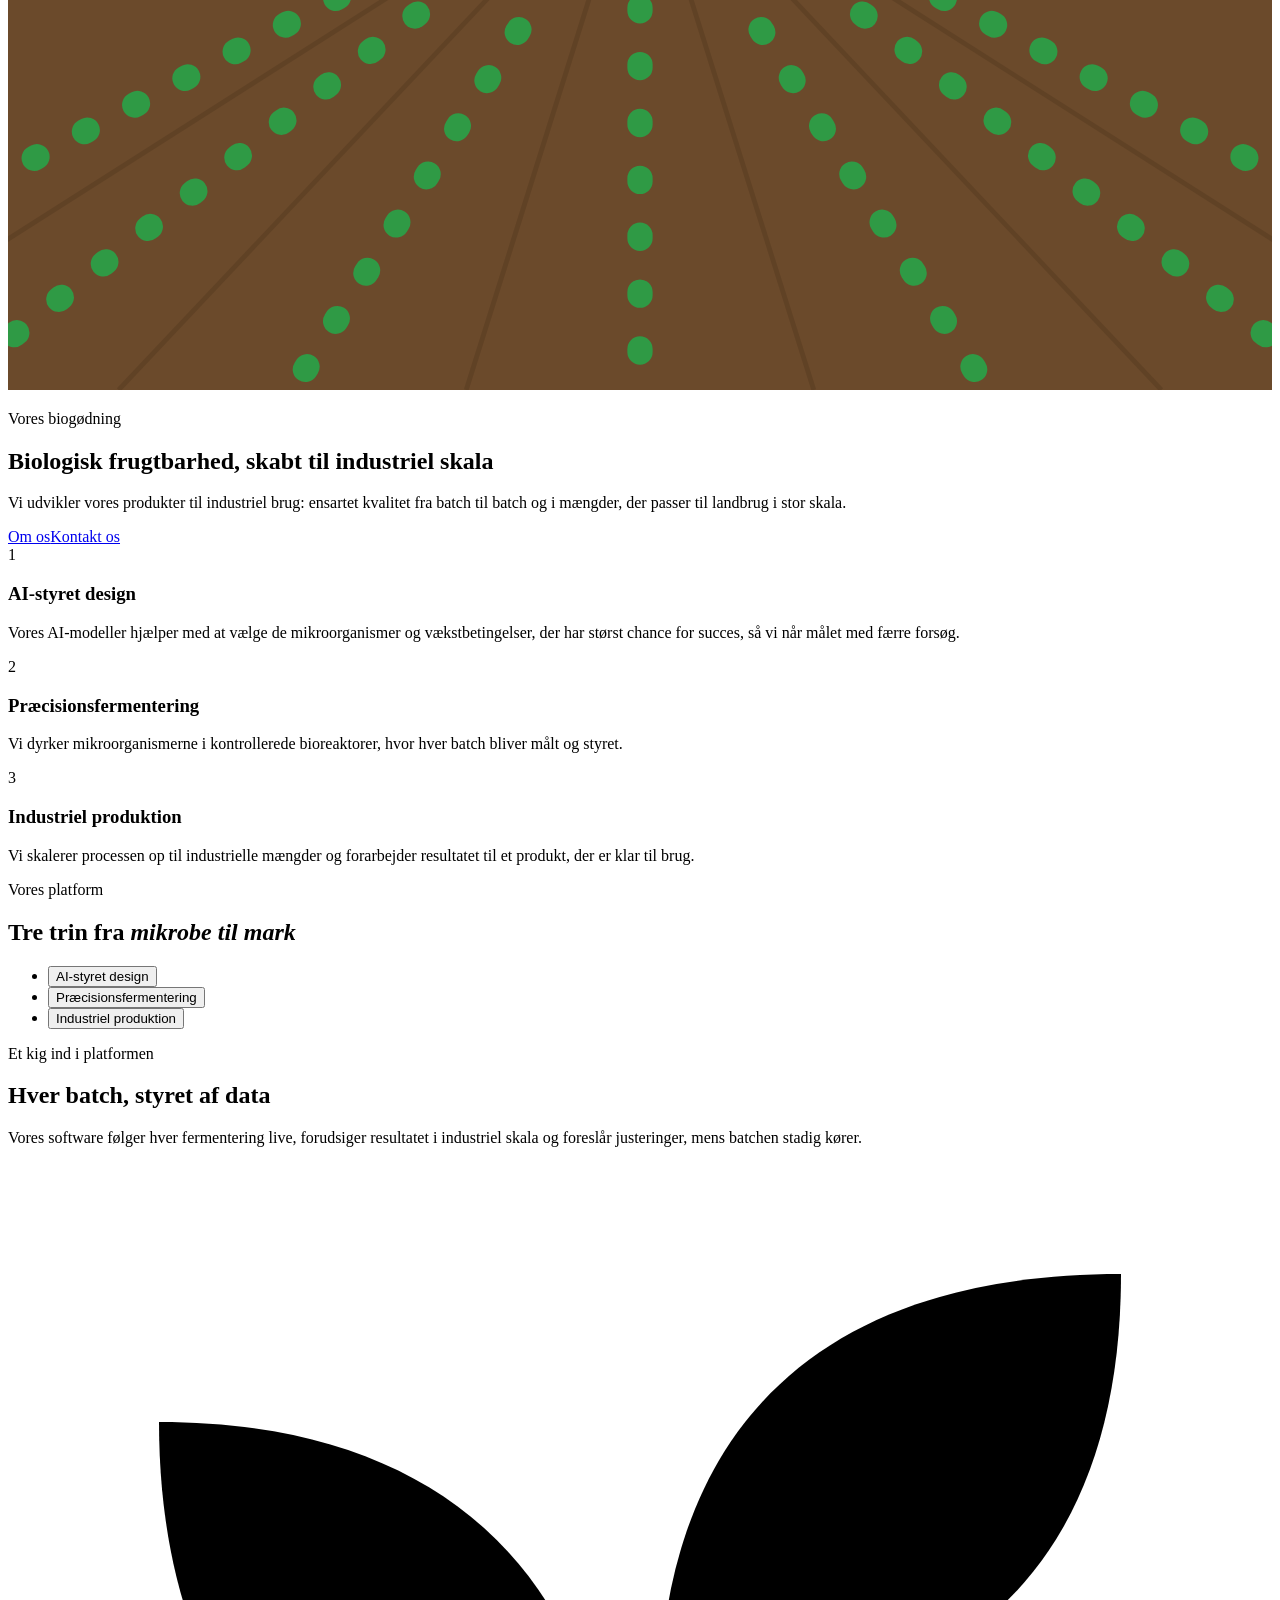
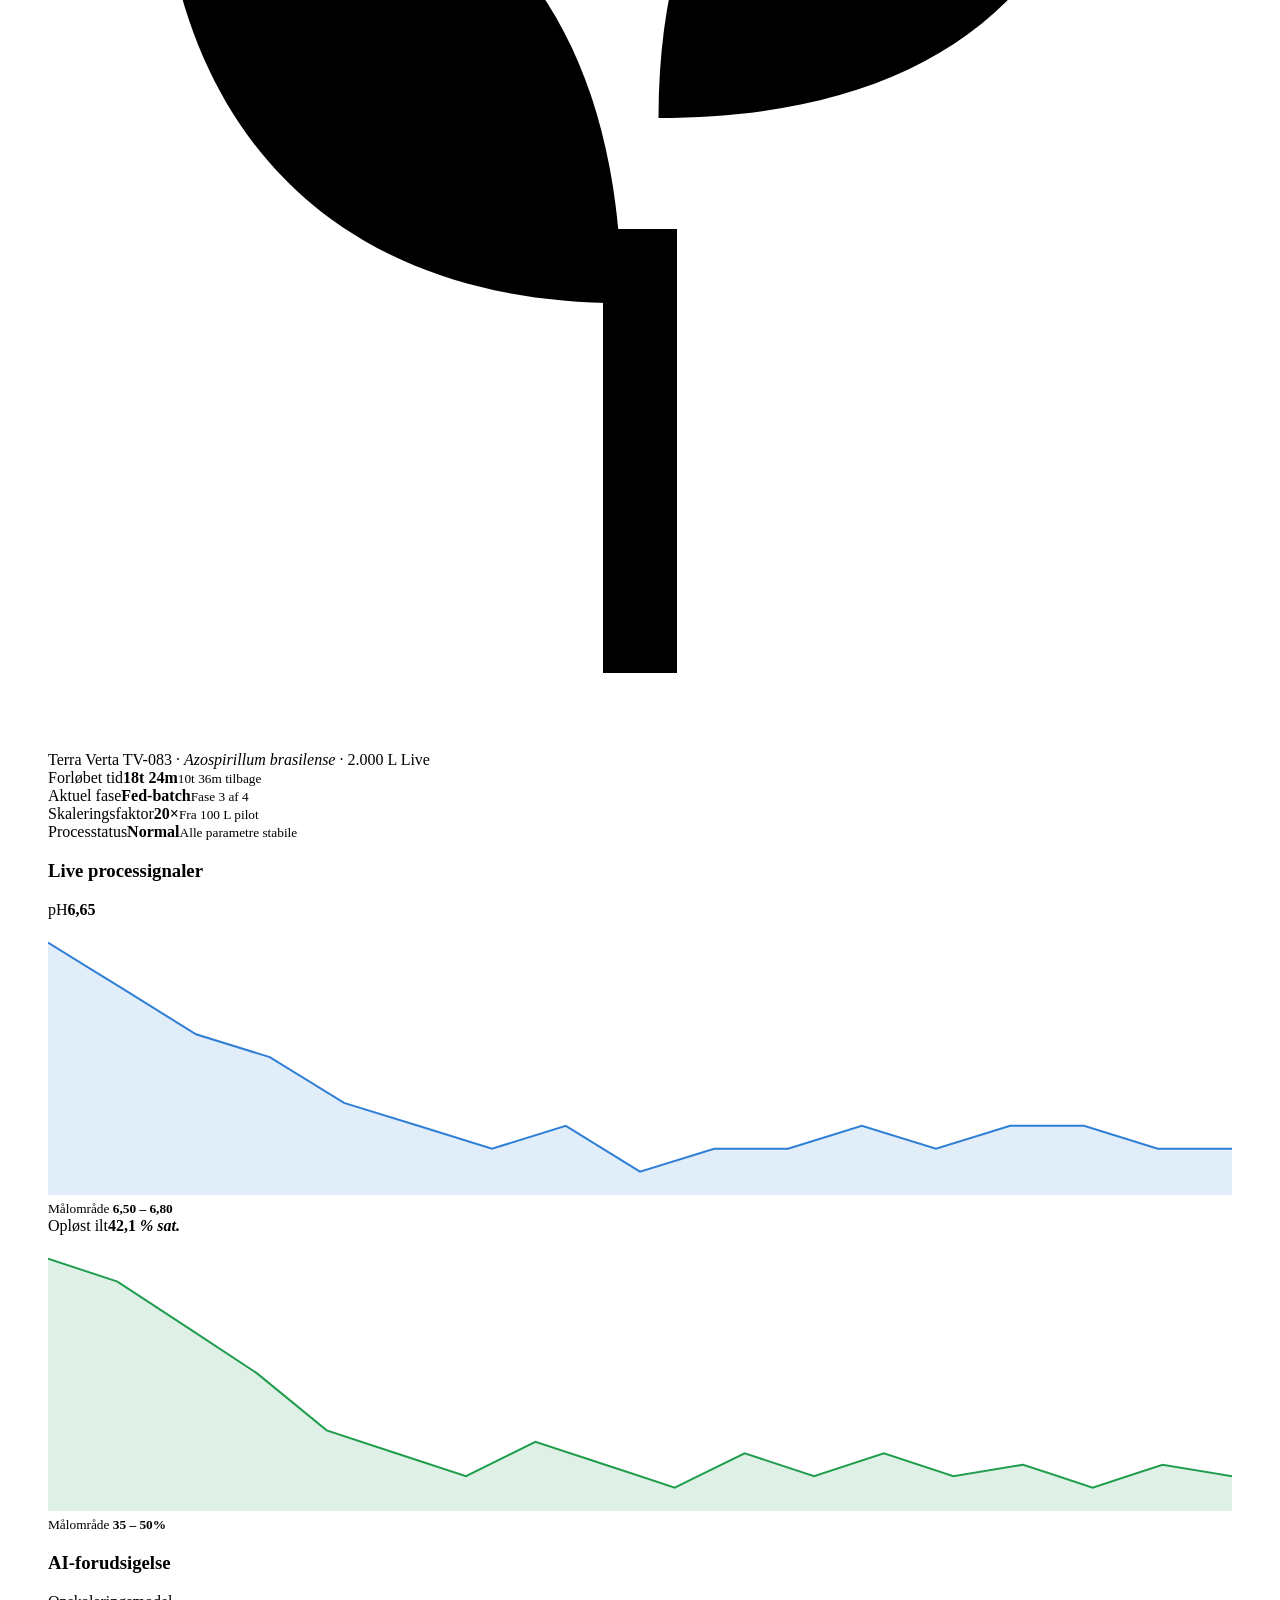
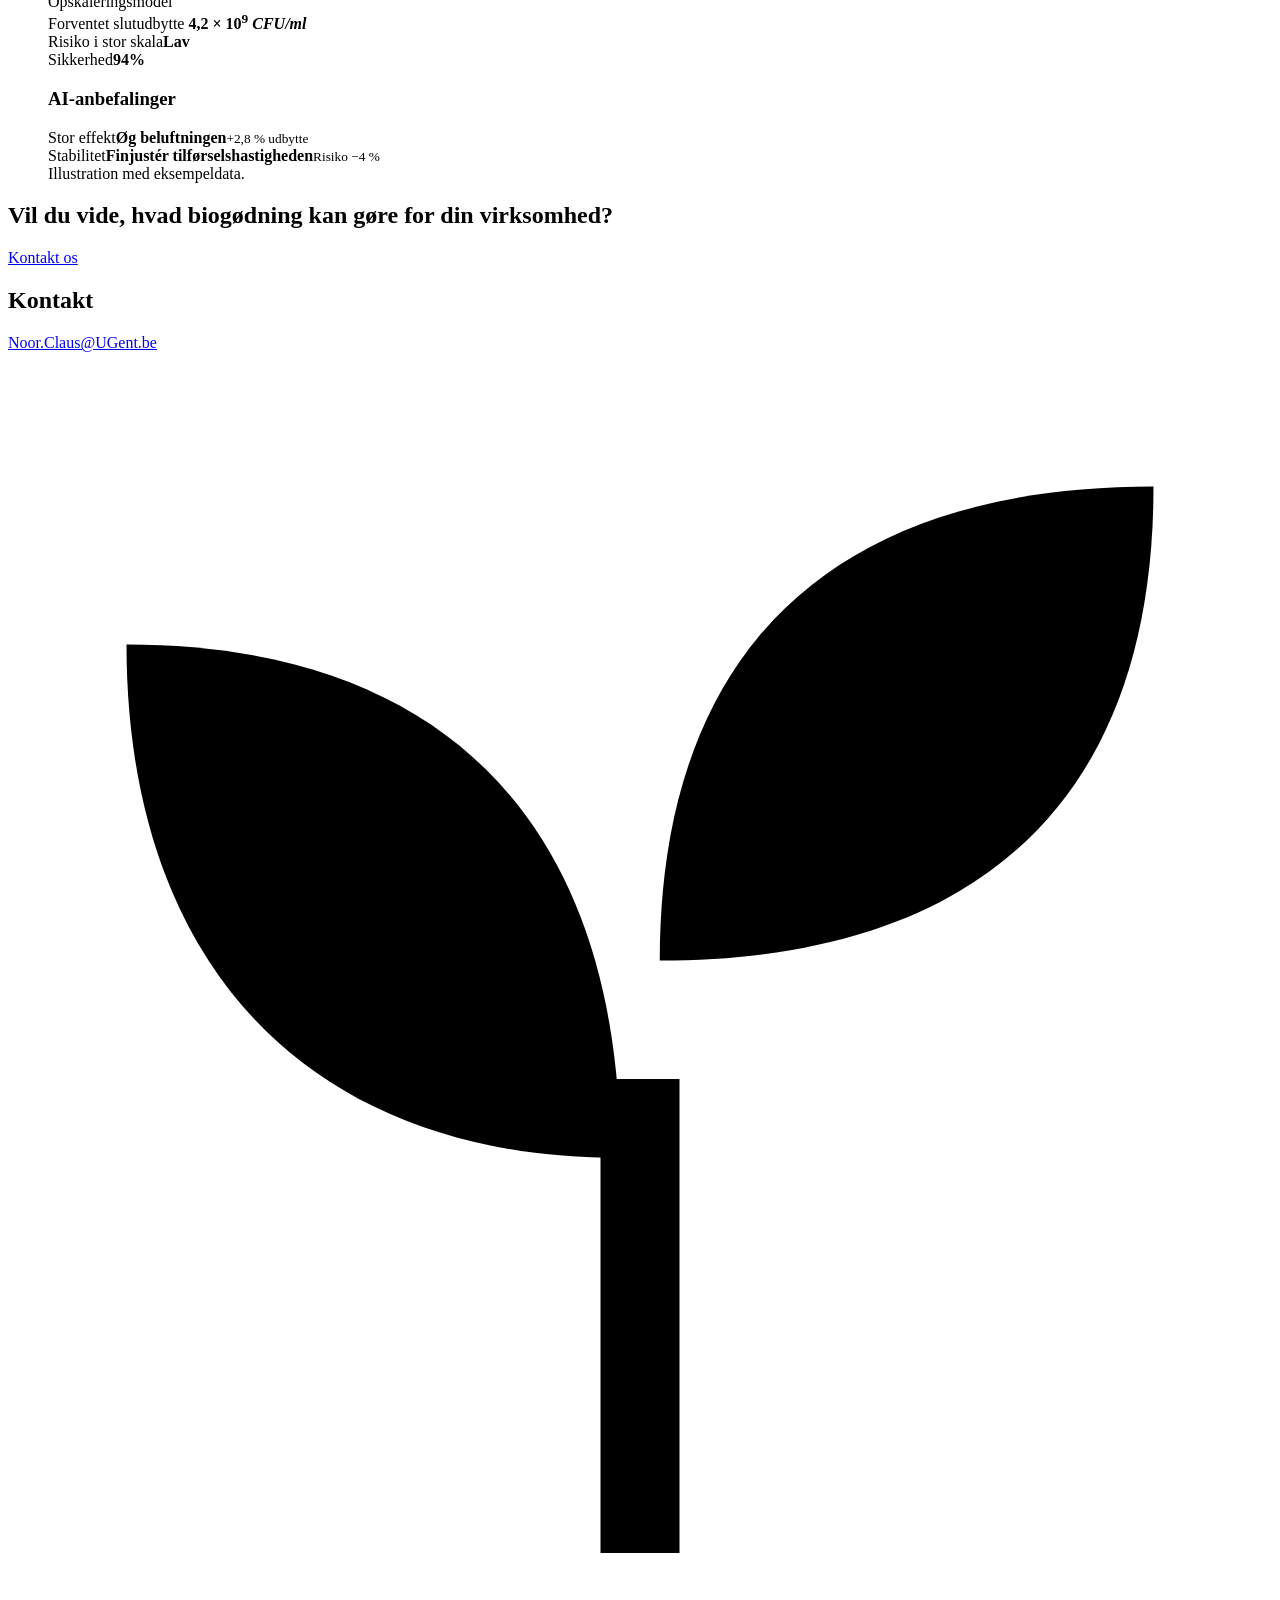
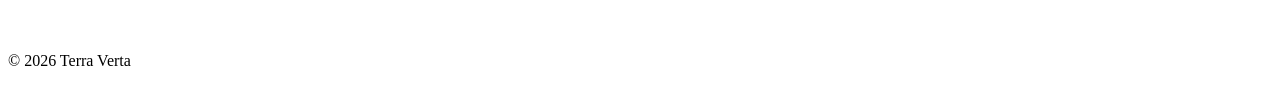
==== commit c0cf54fa: "Add platform dashboard preview section to the home page Co-Authored-By: Claude Fable 5.2 <noreply@an" ====
--- a/public/da/index.html
+++ b/public/da/index.html
@@ -80,6 +80,56 @@
 </div>
 </div></section>
 
+<section class="platform"><div class="wrap">
+<div class="platform-intro reveal">
+<p class="eyebrow">Et kig ind i platformen</p>
+<h2>Hver batch, styret af data</h2>
+<p>Vores software følger hver fermentering live, forudsiger resultatet i industriel skala og foreslår justeringer, mens batchen stadig kører.</p>
+</div>
+<figure class="dash reveal">
+<div class="dash-bar"><span class="dash-brand"><svg viewBox="0 0 64 64" fill="currentColor" aria-hidden="true"><path d="M30 60V36h4v24z"/><path d="M31 40C15 40 6 30 6 14c16 0 25 9 25 26z"/><path d="M33 30c0-15 8-24 25-24 0 16-9 24-25 24z"/></svg>Terra Verta</span>
+<span class="dash-batch">TV-083 · <i>Azospirillum brasilense</i> · 2.000 L</span>
+<span class="dash-live">Live</span></div>
+<div class="dash-body">
+<div class="dash-tiles">
+<div class="dash-tile"><span class="dash-label">Forløbet tid</span><strong class="">18t 24m</strong><small>10t 36m tilbage</small></div>
+<div class="dash-tile"><span class="dash-label">Aktuel fase</span><strong class="">Fed-batch</strong><small>Fase 3 af 4</small></div>
+<div class="dash-tile"><span class="dash-label">Skaleringsfaktor</span><strong class="">20×</strong><small>Fra 100 L pilot</small></div>
+<div class="dash-tile"><span class="dash-label">Processtatus</span><strong class="ok">Normal</strong><small>Alle parametre stabile</small></div>
+</div>
+<div class="dash-grid">
+<div class="dash-card">
+<h3>Live processignaler</h3>
+<div class="dash-signals">
+<div class="dash-signal"><span class="dash-label">pH</span><strong>6,65</strong><svg viewBox="0 0 300 70" preserveAspectRatio="none" aria-hidden="true"><polygon points="0,70 0.0,6.0 18.8,17.6 37.5,29.2 56.2,35.0 75.0,46.6 93.8,52.4 112.5,58.2 131.2,52.4 150.0,64.0 168.8,58.2 187.5,58.2 206.2,52.4 225.0,58.2 243.8,52.4 262.5,52.4 281.2,58.2 300.0,58.2 300,70" fill="#2f7fd6" opacity=".14"/><polyline points="0.0,6.0 18.8,17.6 37.5,29.2 56.2,35.0 75.0,46.6 93.8,52.4 112.5,58.2 131.2,52.4 150.0,64.0 168.8,58.2 187.5,58.2 206.2,52.4 225.0,58.2 243.8,52.4 262.5,52.4 281.2,58.2 300.0,58.2" fill="none" stroke="#2f7fd6" stroke-width="2" vector-effect="non-scaling-stroke"/></svg>
+<small>Målområde <b>6,50 – 6,80</b></small></div>
+<div class="dash-signal"><span class="dash-label">Opløst ilt</span><strong>42,1 <em>% sat.</em></strong><svg viewBox="0 0 300 70" preserveAspectRatio="none" aria-hidden="true"><polygon points="0,70 0.0,6.0 17.6,11.8 35.3,23.4 52.9,35.0 70.6,49.5 88.2,55.3 105.9,61.1 123.5,52.4 141.2,58.2 158.8,64.0 176.5,55.3 194.1,61.1 211.8,55.3 229.4,61.1 247.1,58.2 264.7,64.0 282.4,58.2 300.0,61.1 300,70" fill="#1f9d4d" opacity=".14"/><polyline points="0.0,6.0 17.6,11.8 35.3,23.4 52.9,35.0 70.6,49.5 88.2,55.3 105.9,61.1 123.5,52.4 141.2,58.2 158.8,64.0 176.5,55.3 194.1,61.1 211.8,55.3 229.4,61.1 247.1,58.2 264.7,64.0 282.4,58.2 300.0,61.1" fill="none" stroke="#1f9d4d" stroke-width="2" vector-effect="non-scaling-stroke"/></svg>
+<small>Målområde <b>35 – 50%</b></small></div>
+</div>
+</div>
+<div class="dash-card dash-ai">
+<div class="dash-ai-head"><h3>AI-forudsigelse</h3><span>Opskaleringsmodel</span></div>
+<span class="dash-label">Forventet slutudbytte</span>
+<strong class="dash-big">4,2 × 10<sup>9</sup> <em>CFU/ml</em></strong>
+<div class="dash-pair">
+<div><span class="dash-label">Risiko i stor skala</span><strong class="ok">Lav</strong></div>
+<div><span class="dash-label">Sikkerhed</span><strong>94%</strong></div>
+</div>
+<div class="dash-meter"><i style="width:94%"></i></div>
+</div>
+</div>
+<div class="dash-card">
+<h3>AI-anbefalinger</h3>
+<div class="dash-recs">
+<div class="dash-rec"><span class="dash-tag">Stor effekt</span><b>Øg beluftningen</b><small>+2,8 % udbytte</small></div>
+<div class="dash-rec"><span class="dash-tag alt">Stabilitet</span><b>Finjustér tilførselshastigheden</b><small>Risiko −4 %</small></div>
+</div>
+</div>
+</div>
+<figcaption>Illustration med eksempeldata.</figcaption>
+</figure>
+</div></section>
+
 <section class="cta reveal"><div class="wrap">
 <h2>Vil du vide, hvad biogødning kan gøre for din virksomhed?</h2>
 <a class="btn btn-solid" href="#contact">Kontakt os</a>
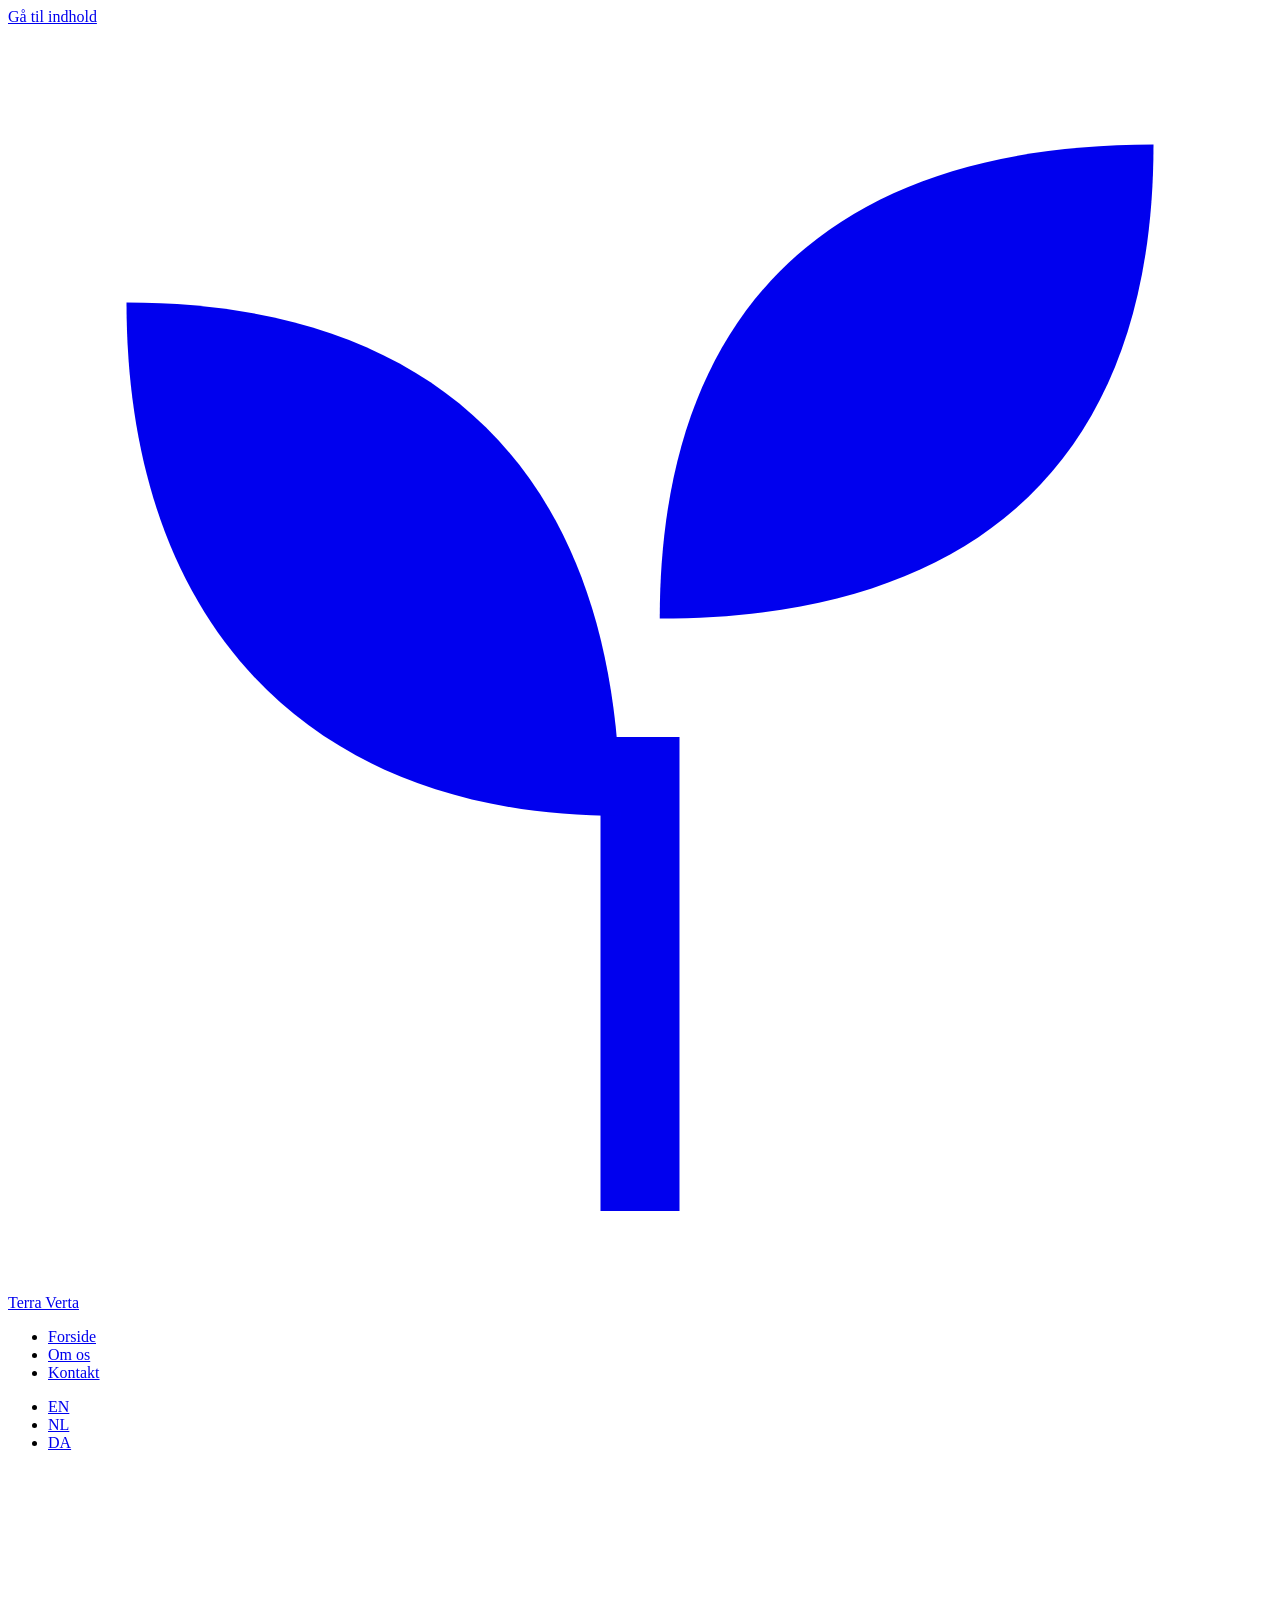
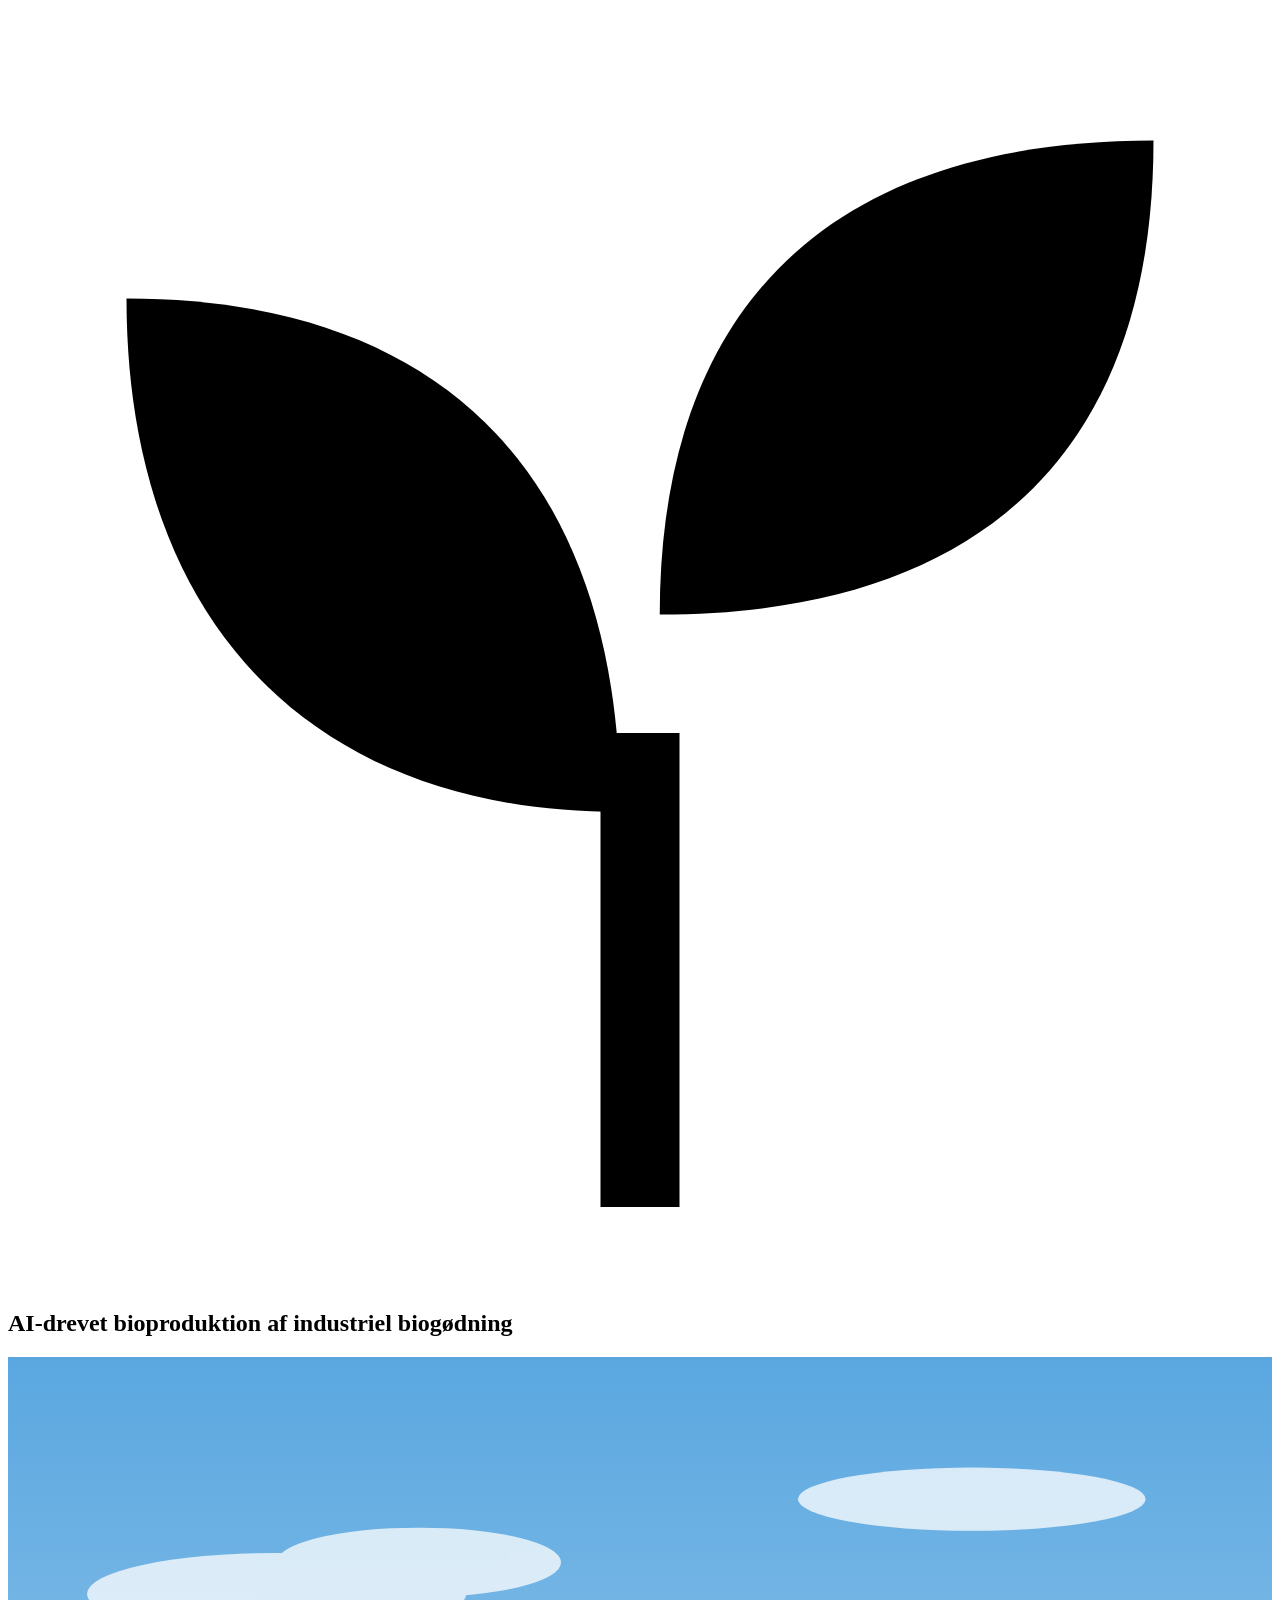
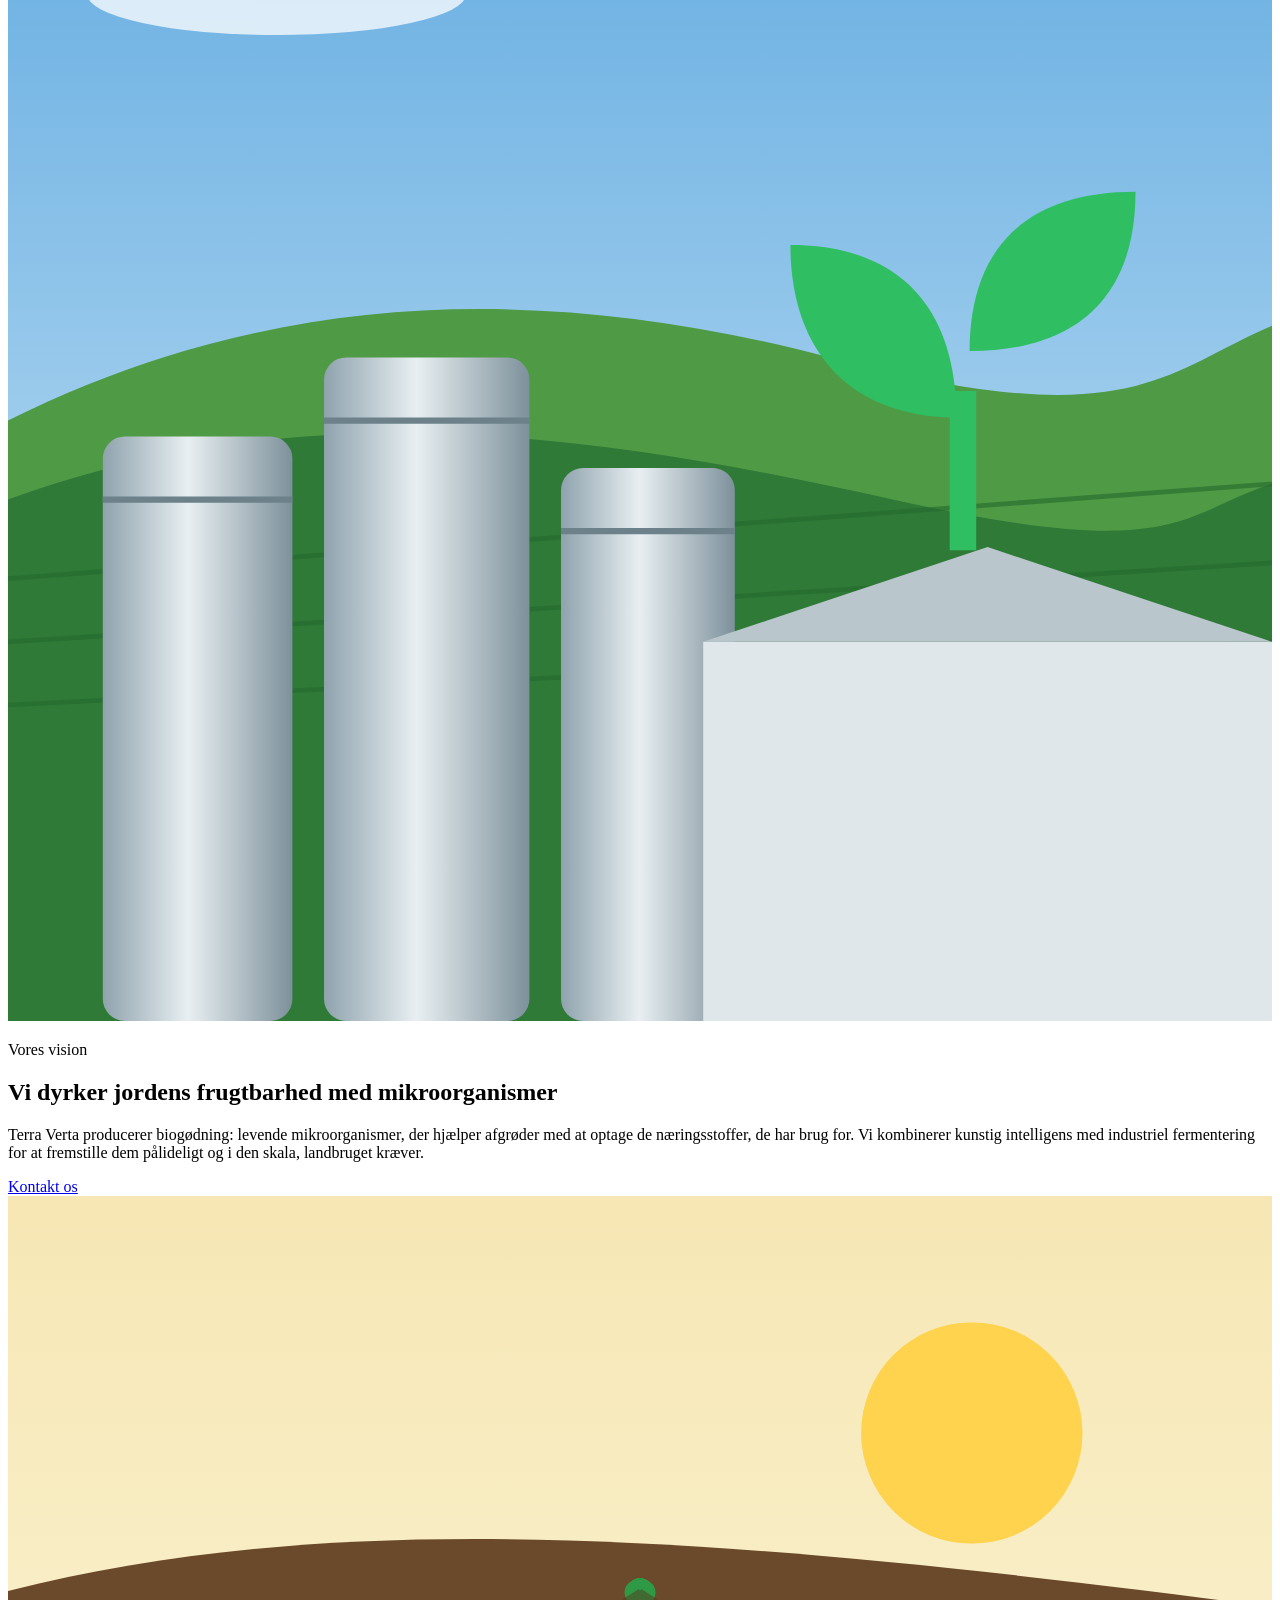
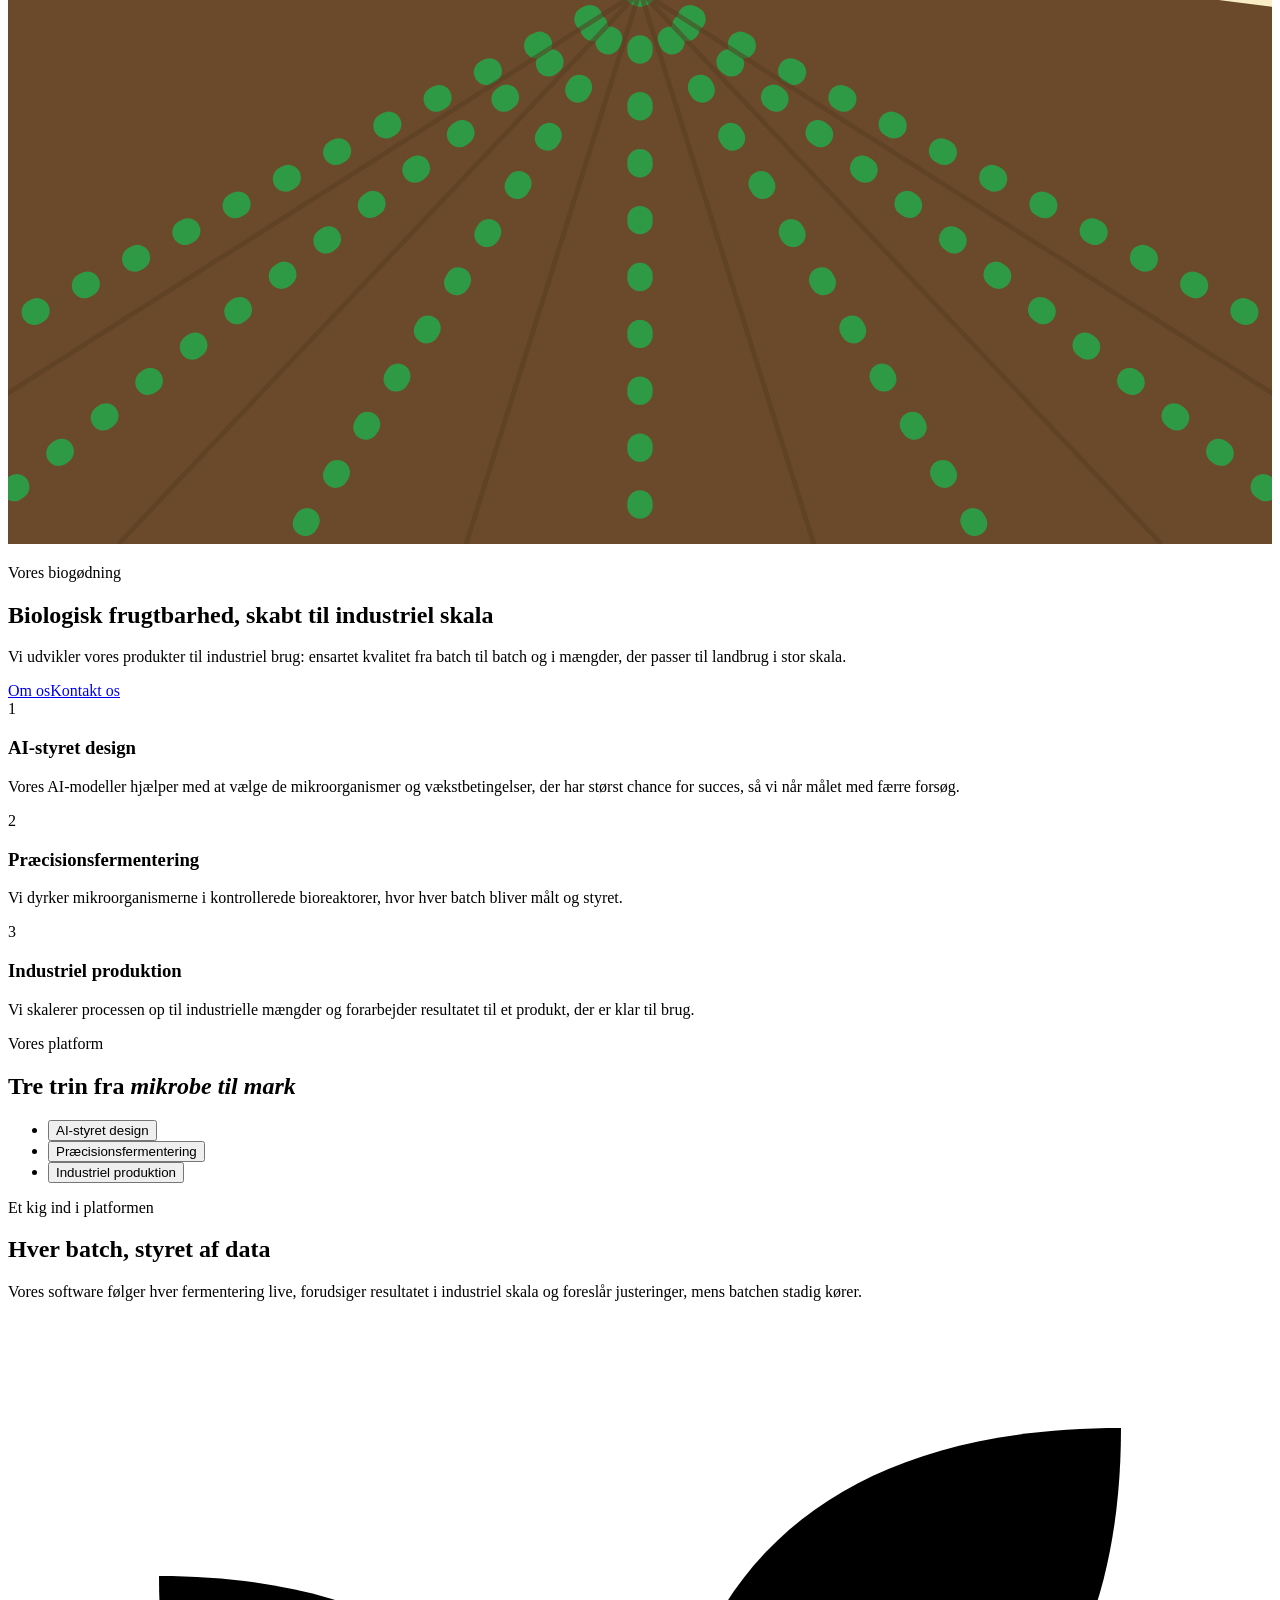
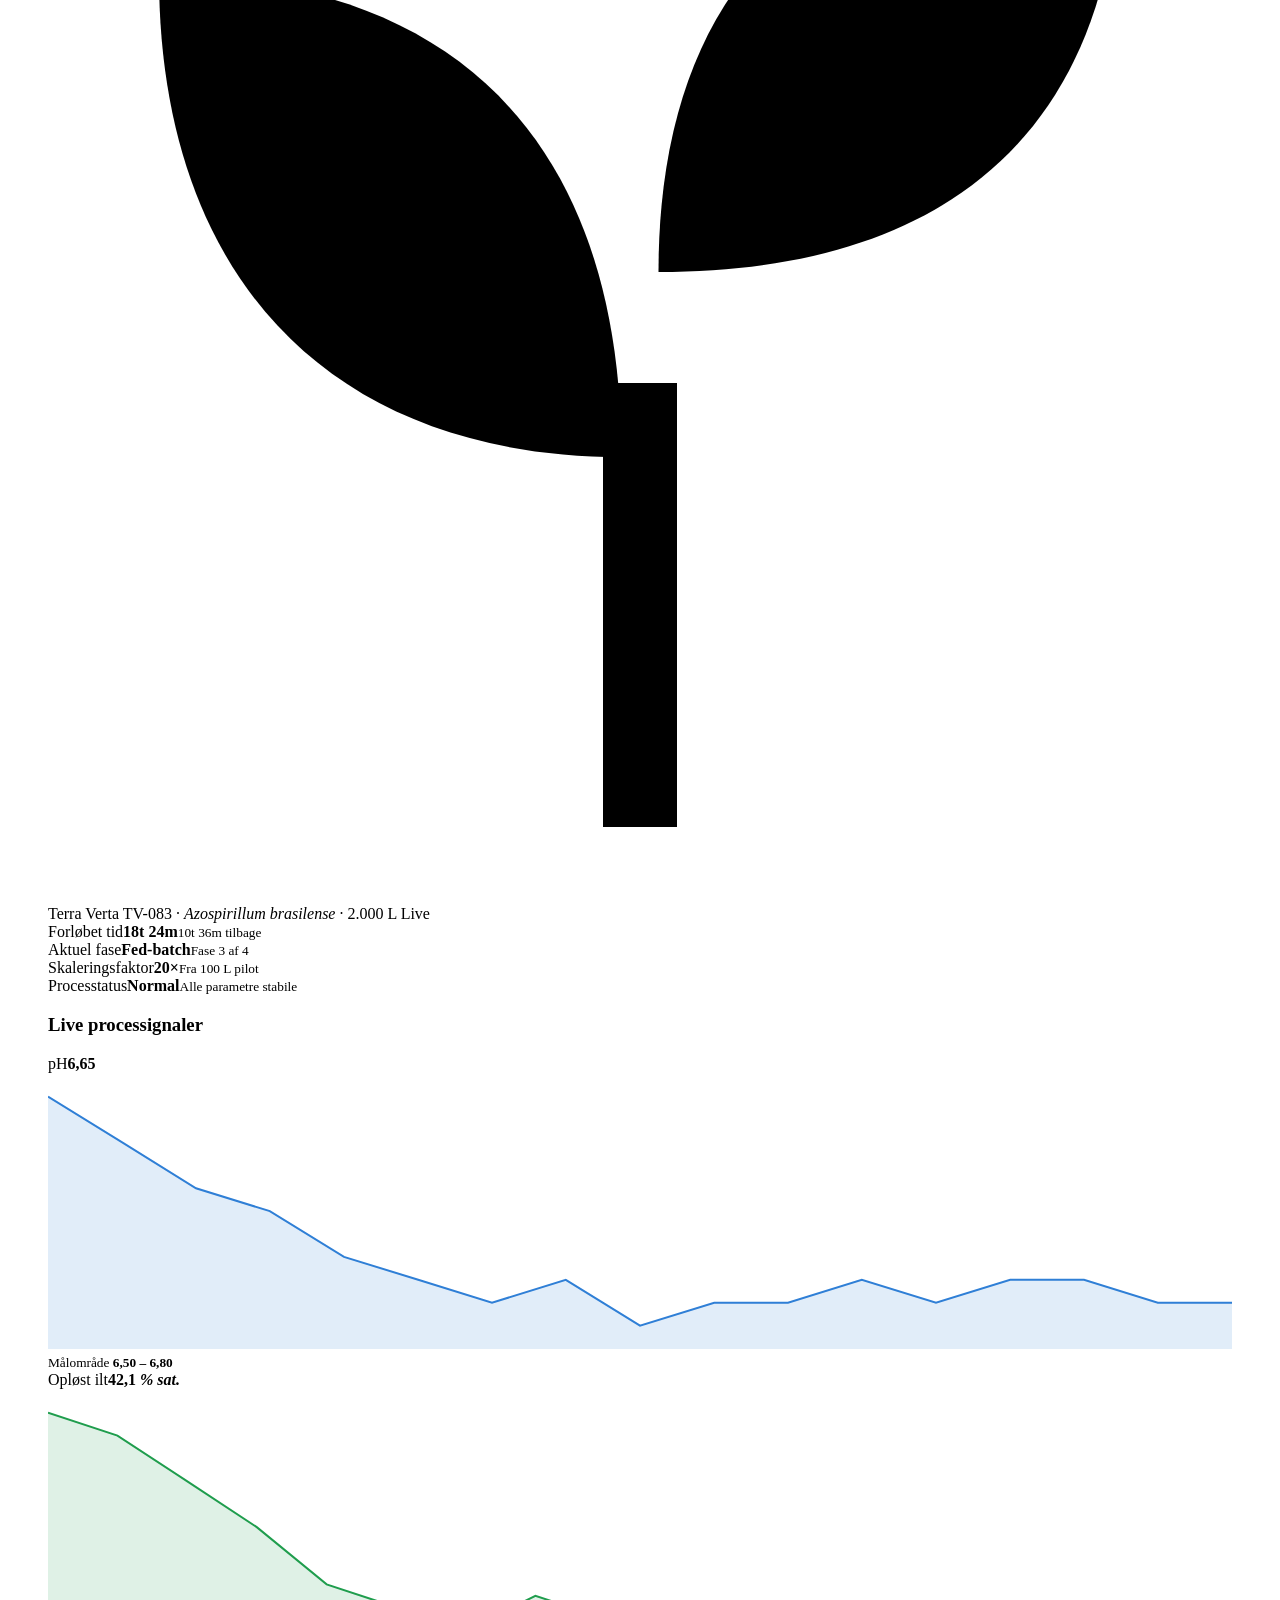
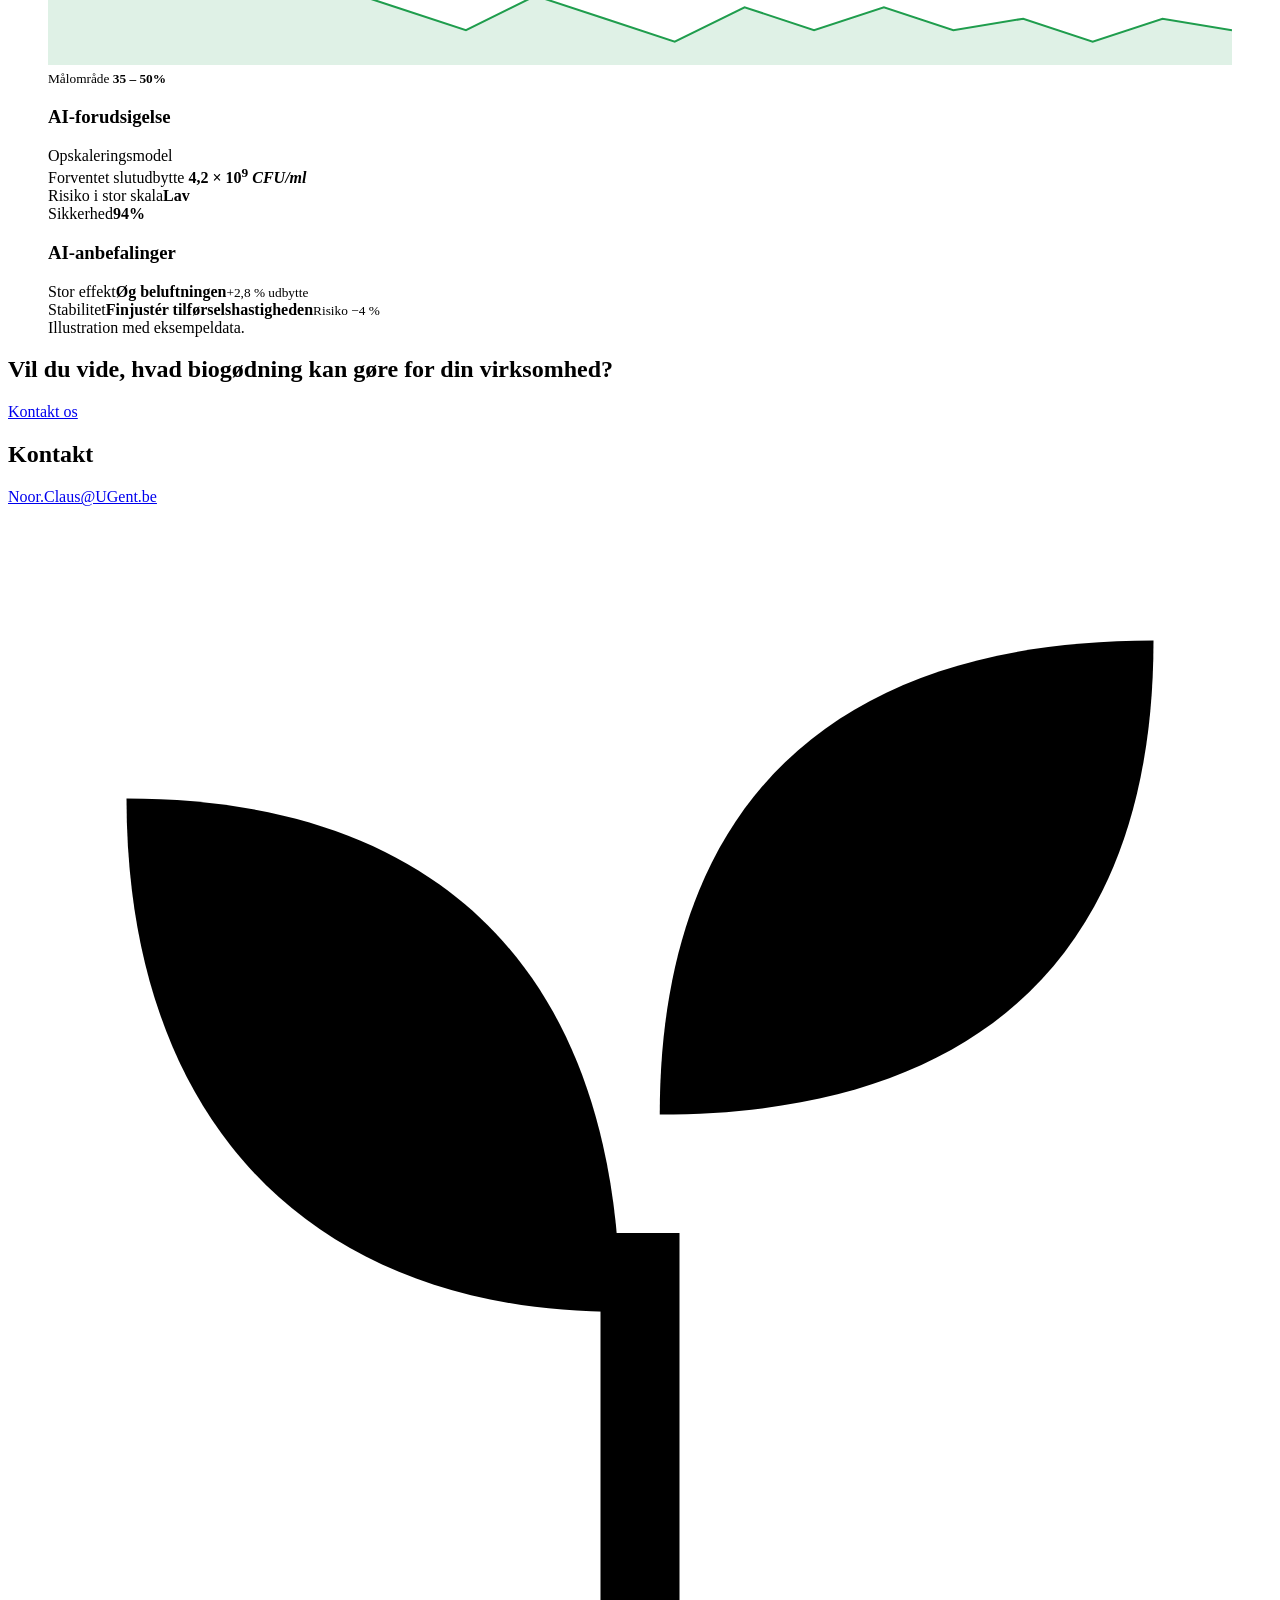
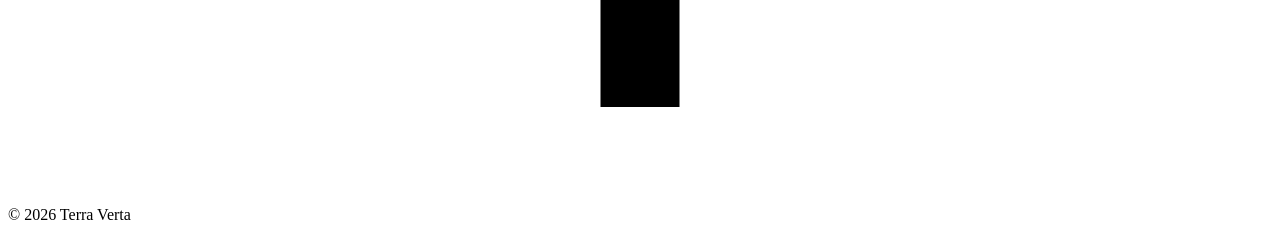
==== commit a1a3c738: "Add animated hero with growing plants and soil particles, plus motion across sections Co-Authored-By" ====
--- a/public/da/index.html
+++ b/public/da/index.html
@@ -13,6 +13,7 @@
 <link rel="preload" href="/assets/fonts/space-grotesk-latin-wght-normal.woff2" as="font" type="font/woff2" crossorigin>
 <link rel="stylesheet" href="/assets/style.css">
 <script defer src="/assets/site.js"></script>
+<script defer src="/assets/scene.js"></script>
 </head>
 <body>
 <a class="skip" href="#main">Gå til indhold</a>
@@ -27,8 +28,8 @@
 </div></header>
 <main id="main">
 <section class="hero">
-<div class="hero-art" aria-hidden="true"><i class="o1"></i><i class="o4"></i><i class="o2"></i><i class="o3"></i></div>
-<div><div class="hero-mark"><svg viewBox="0 0 64 64" fill="currentColor" aria-hidden="true"><path d="M30 60V36h4v24z"/><path d="M31 40C15 40 6 30 6 14c16 0 25 9 25 26z"/><path d="M33 30c0-15 8-24 25-24 0 16-9 24-25 24z"/></svg></div><h1>AI-drevet bioproduktion af industriel biogødning</h1></div>
+<div class="hero-art" aria-hidden="true"><i class="glow"></i><canvas data-scene="soil"></canvas></div>
+<div class="hero-copy"><div class="hero-mark"><svg viewBox="0 0 64 64" fill="currentColor" aria-hidden="true"><path d="M30 60V36h4v24z"/><path d="M31 40C15 40 6 30 6 14c16 0 25 9 25 26z"/><path d="M33 30c0-15 8-24 25-24 0 16-9 24-25 24z"/></svg></div><h1>AI-drevet bioproduktion af industriel biogødning</h1></div>
 </section>
 
 <section class="split">
@@ -36,14 +37,14 @@
 <defs><linearGradient id="sky" x1="0" y1="0" x2="0" y2="1"><stop offset="0" stop-color="#5aa7e0"/><stop offset="1" stop-color="#d8ecf7"/></linearGradient>
 <linearGradient id="tank" x1="0" y1="0" x2="1" y2="0"><stop offset="0" stop-color="#8fa3ad"/><stop offset=".45" stop-color="#e8eff2"/><stop offset="1" stop-color="#7d919b"/></linearGradient></defs>
 <rect width="800" height="800" fill="url(#sky)"/>
-<g fill="#fff" opacity=".75"><ellipse cx="170" cy="150" rx="120" ry="26"/><ellipse cx="260" cy="130" rx="90" ry="22"/><ellipse cx="610" cy="90" rx="110" ry="20"/></g>
+<g class="a-clouds" fill="#fff" opacity=".75"><ellipse cx="170" cy="150" rx="120" ry="26"/><ellipse cx="260" cy="130" rx="90" ry="22"/><ellipse cx="610" cy="90" rx="110" ry="20"/></g>
 <path d="M0 420C160 340 330 330 520 380s210 10 280-20v440H0z" fill="#4f9a45"/>
 <path d="M0 470c190-70 380-40 560 0s180 10 240-10v340H0z" fill="#2f7a37"/>
 <g stroke="#256a2e" stroke-width="3" opacity=".6"><path d="M0 520l800-60M0 560l800-50M0 600l800-40"/></g>
 <g><rect x="60" y="430" width="120" height="370" rx="14" fill="url(#tank)"/><rect x="200" y="380" width="130" height="420" rx="14" fill="url(#tank)"/><rect x="350" y="450" width="110" height="350" rx="14" fill="url(#tank)"/>
 <path d="M60 470h120M200 420h130M350 490h110" stroke="#6d818b" stroke-width="4"/>
 <rect x="440" y="560" width="360" height="240" fill="#dfe7ea"/><path d="M440 560l180-60 180 60z" fill="#b9c6cc"/></g>
-<g transform="translate(470 250) scale(4.2)" fill="#2fbf62"><path d="M30 60V36h4v24z"/><path d="M31 40C15 40 6 30 6 14c16 0 25 9 25 26z"/><path d="M33 30c0-15 8-24 25-24 0 16-9 24-25 24z"/></g>
+<g transform="translate(470 250) scale(4.2)" fill="#2fbf62"><g class="a-sway"><path d="M30 60V36h4v24z"/><path d="M31 40C15 40 6 30 6 14c16 0 25 9 25 26z"/><path d="M33 30c0-15 8-24 25-24 0 16-9 24-25 24z"/></g></g>
 </svg></div>
 <div class="text reveal">
 <p class="eyebrow">Vores vision</p>
@@ -57,9 +58,9 @@
 <div class="art"><svg viewBox="0 0 800 600" preserveAspectRatio="xMidYMid slice" aria-hidden="true">
 <defs><linearGradient id="dawn" x1="0" y1="0" x2="0" y2="1"><stop offset="0" stop-color="#f6e7b4"/><stop offset="1" stop-color="#fdf6dd"/></linearGradient></defs>
 <rect width="800" height="600" fill="url(#dawn)"/>
-<circle cx="610" cy="150" r="70" fill="#ffd34d"/>
+<circle class="a-halo" cx="610" cy="150" r="70" fill="#ffd34d" opacity=".35"/><circle cx="610" cy="150" r="70" fill="#ffd34d"/>
 <path d="M0 250c200-50 420-40 800 10v340H0z" fill="#6b4a2b"/>
-<g fill="none" stroke="#2f9a45" stroke-width="16" stroke-linecap="round" stroke-dasharray="2 34">
+<g class="a-rows" fill="none" stroke="#2f9a45" stroke-width="16" stroke-linecap="round" stroke-dasharray="2 34">
 <path d="M400 250L-260 600"/><path d="M400 250L-40 600"/><path d="M400 250L180 600"/><path d="M400 250L400 600"/><path d="M400 250L620 600"/><path d="M400 250L840 600"/><path d="M400 250L1060 600"/></g>
 <g fill="none" stroke="#573a20" stroke-width="3" opacity=".5"><path d="M400 250L-150 600M400 250L70 600M400 250L290 600M400 250L510 600M400 250L730 600M400 250L950 600"/></g>
 </svg></div>
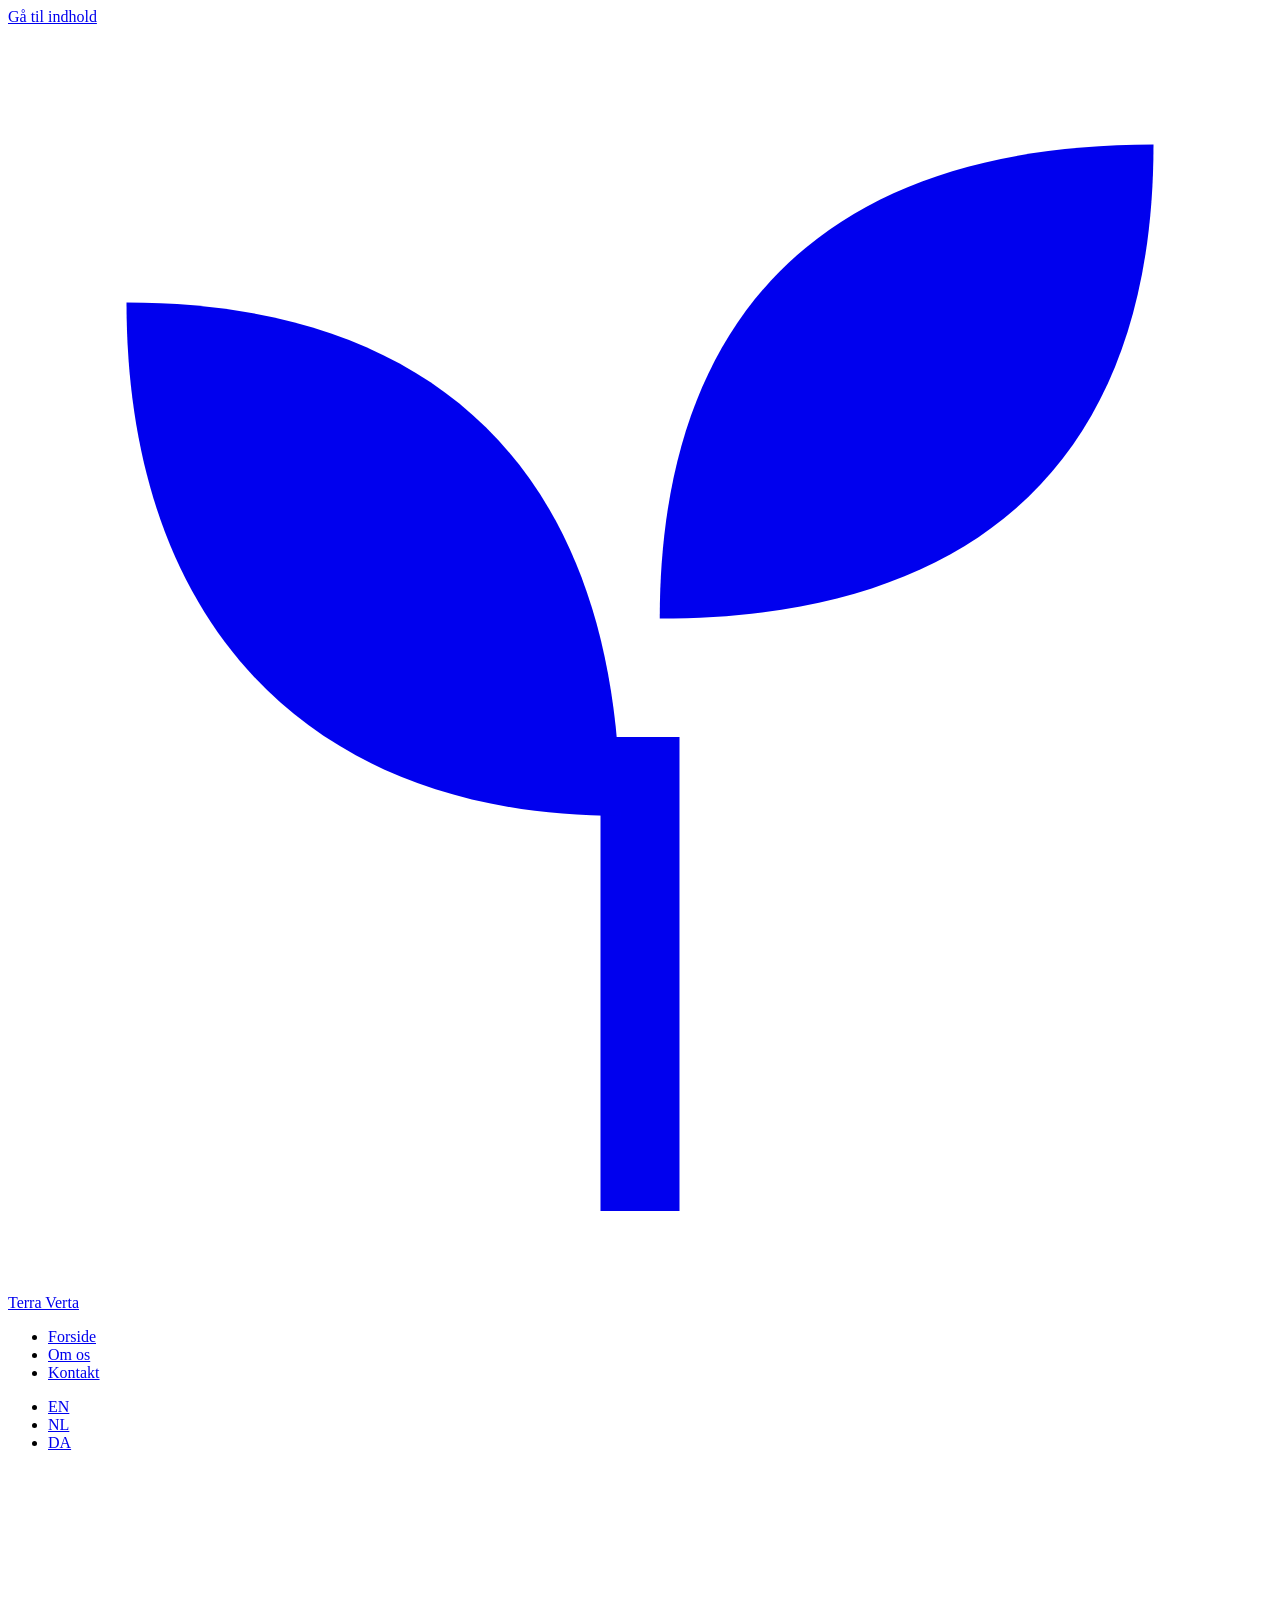
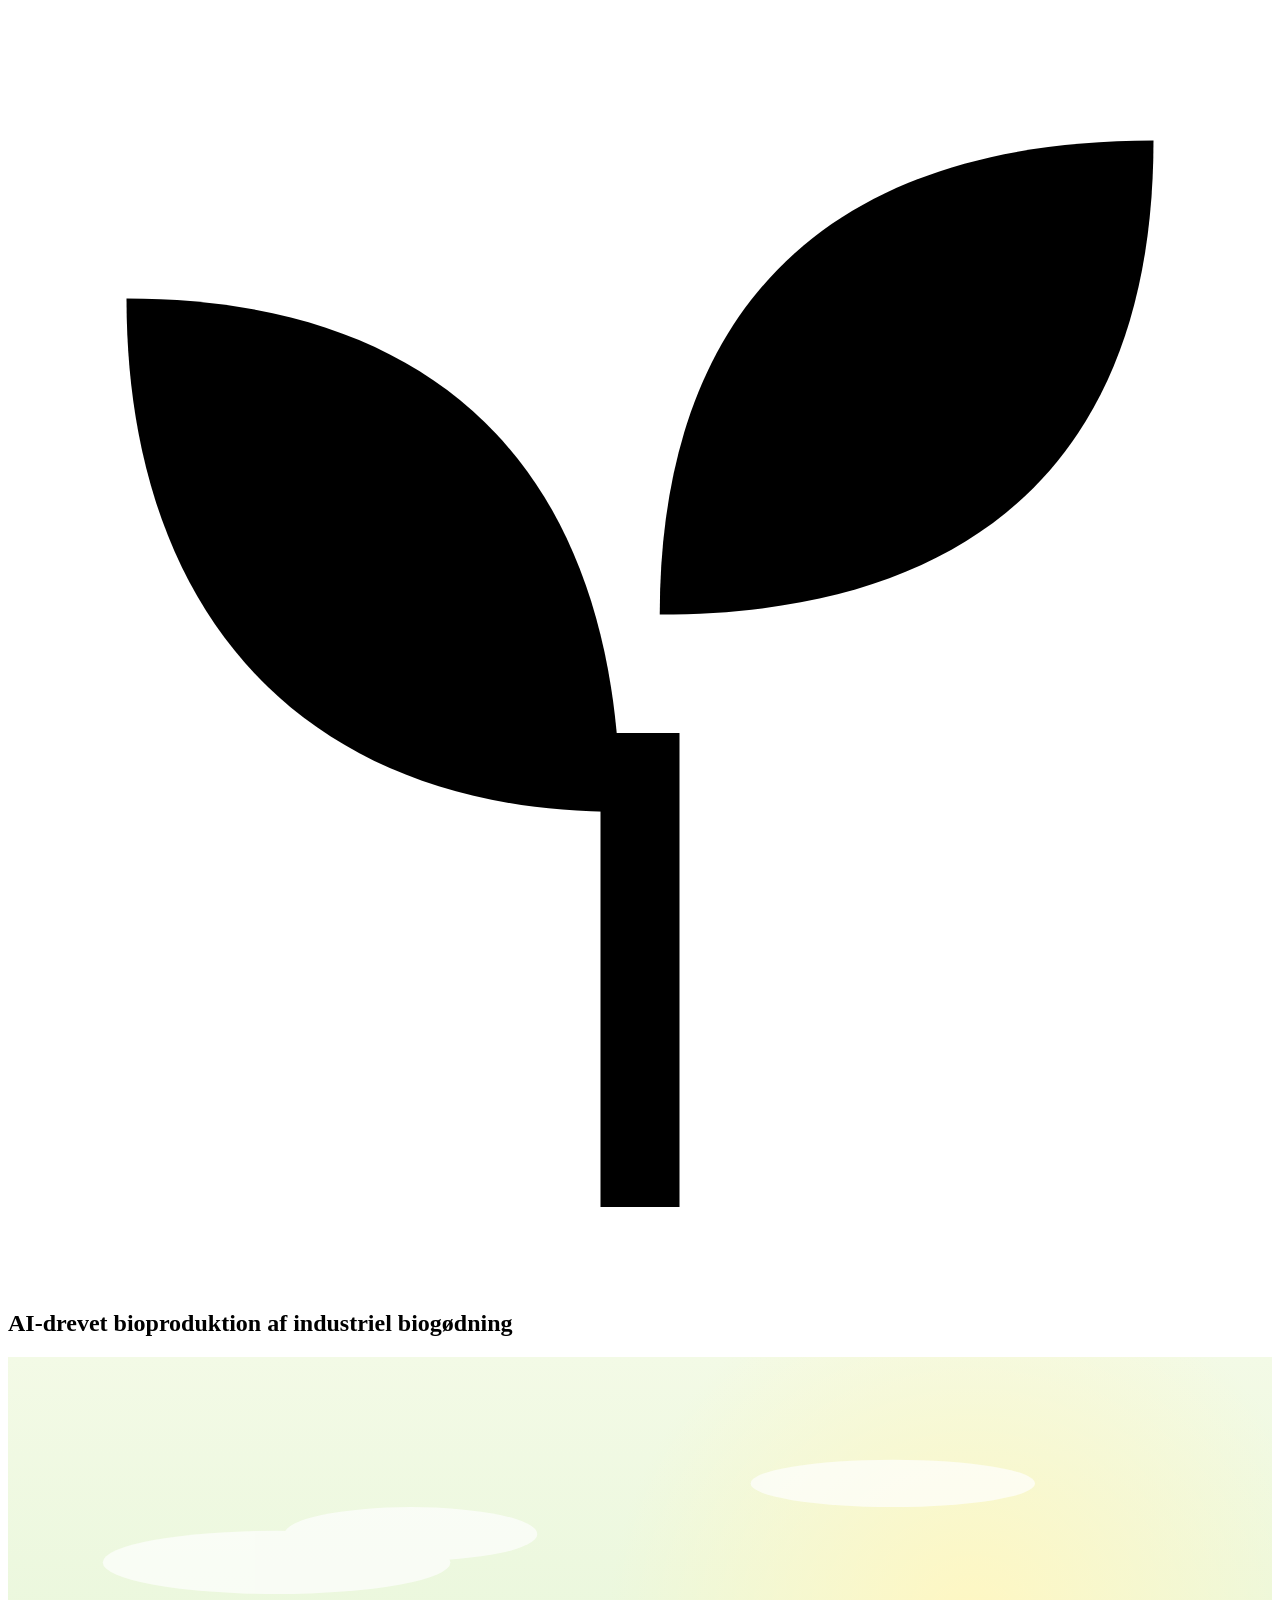
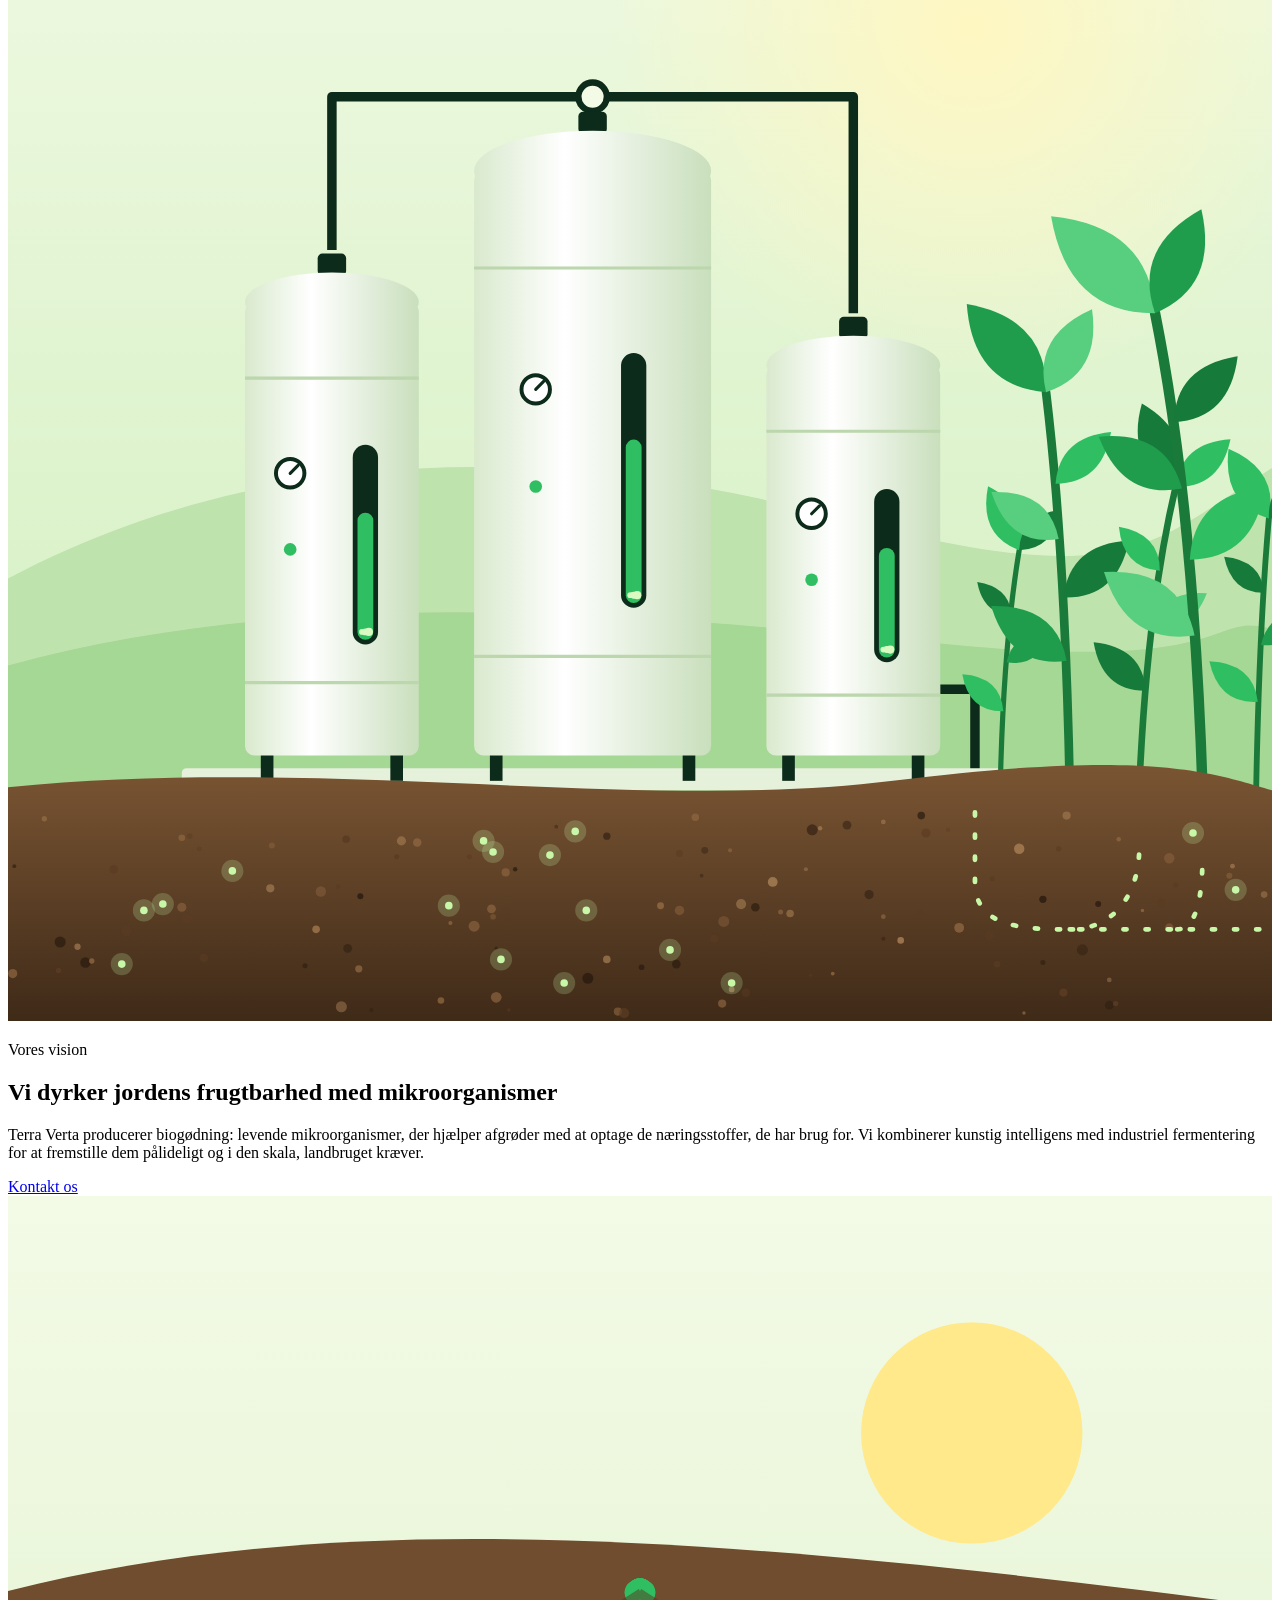
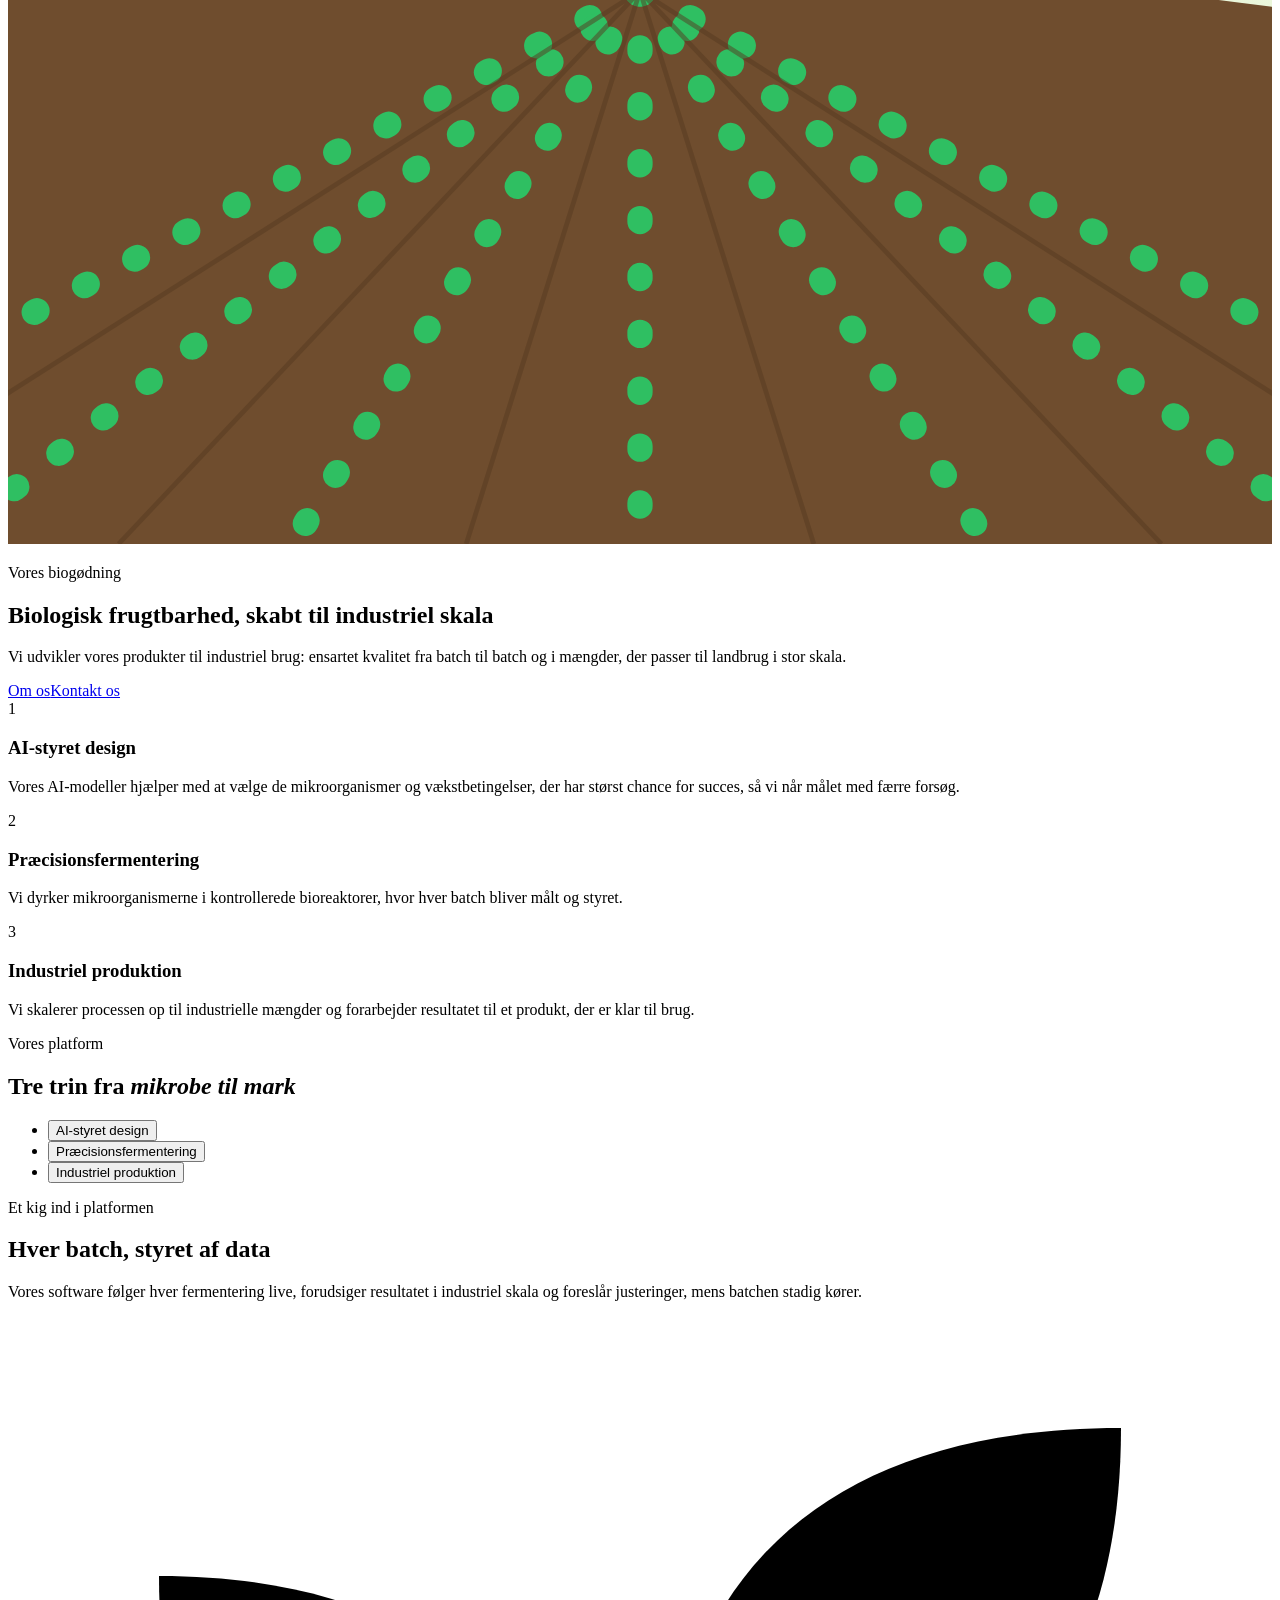
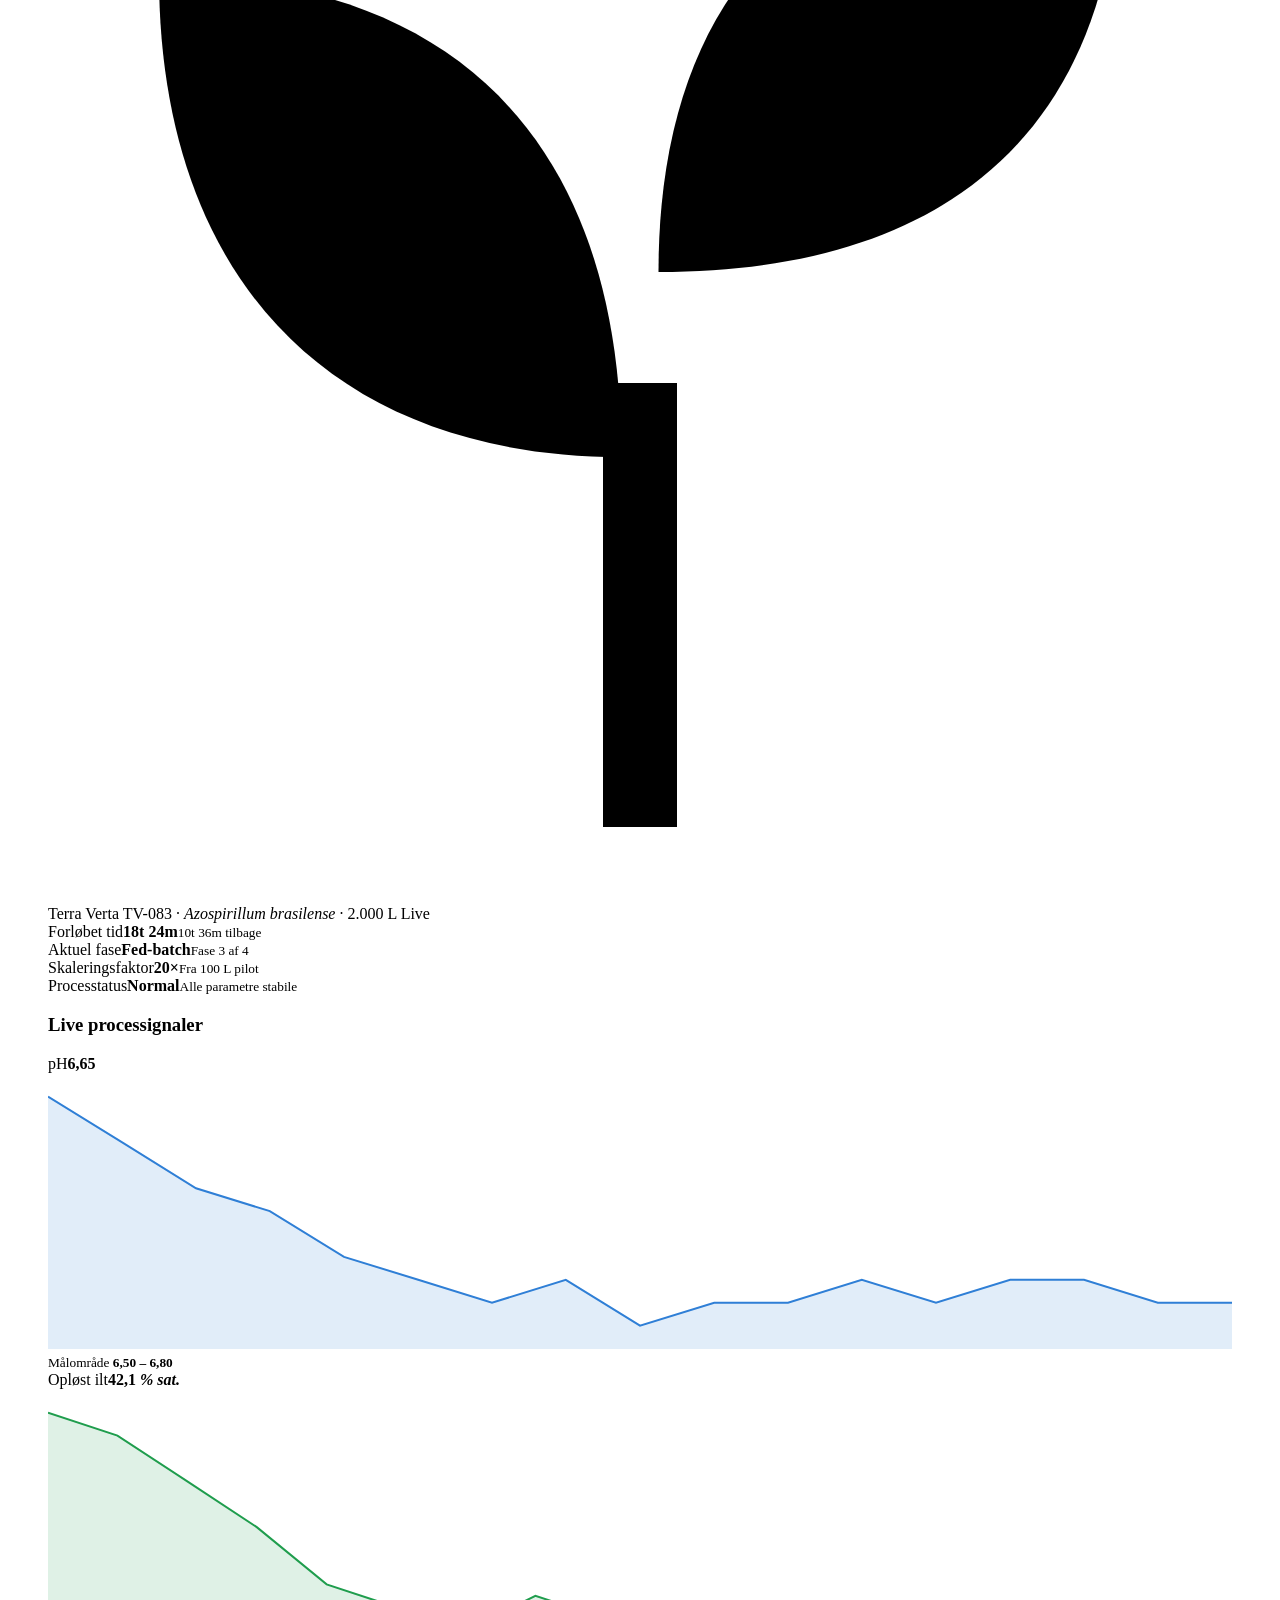
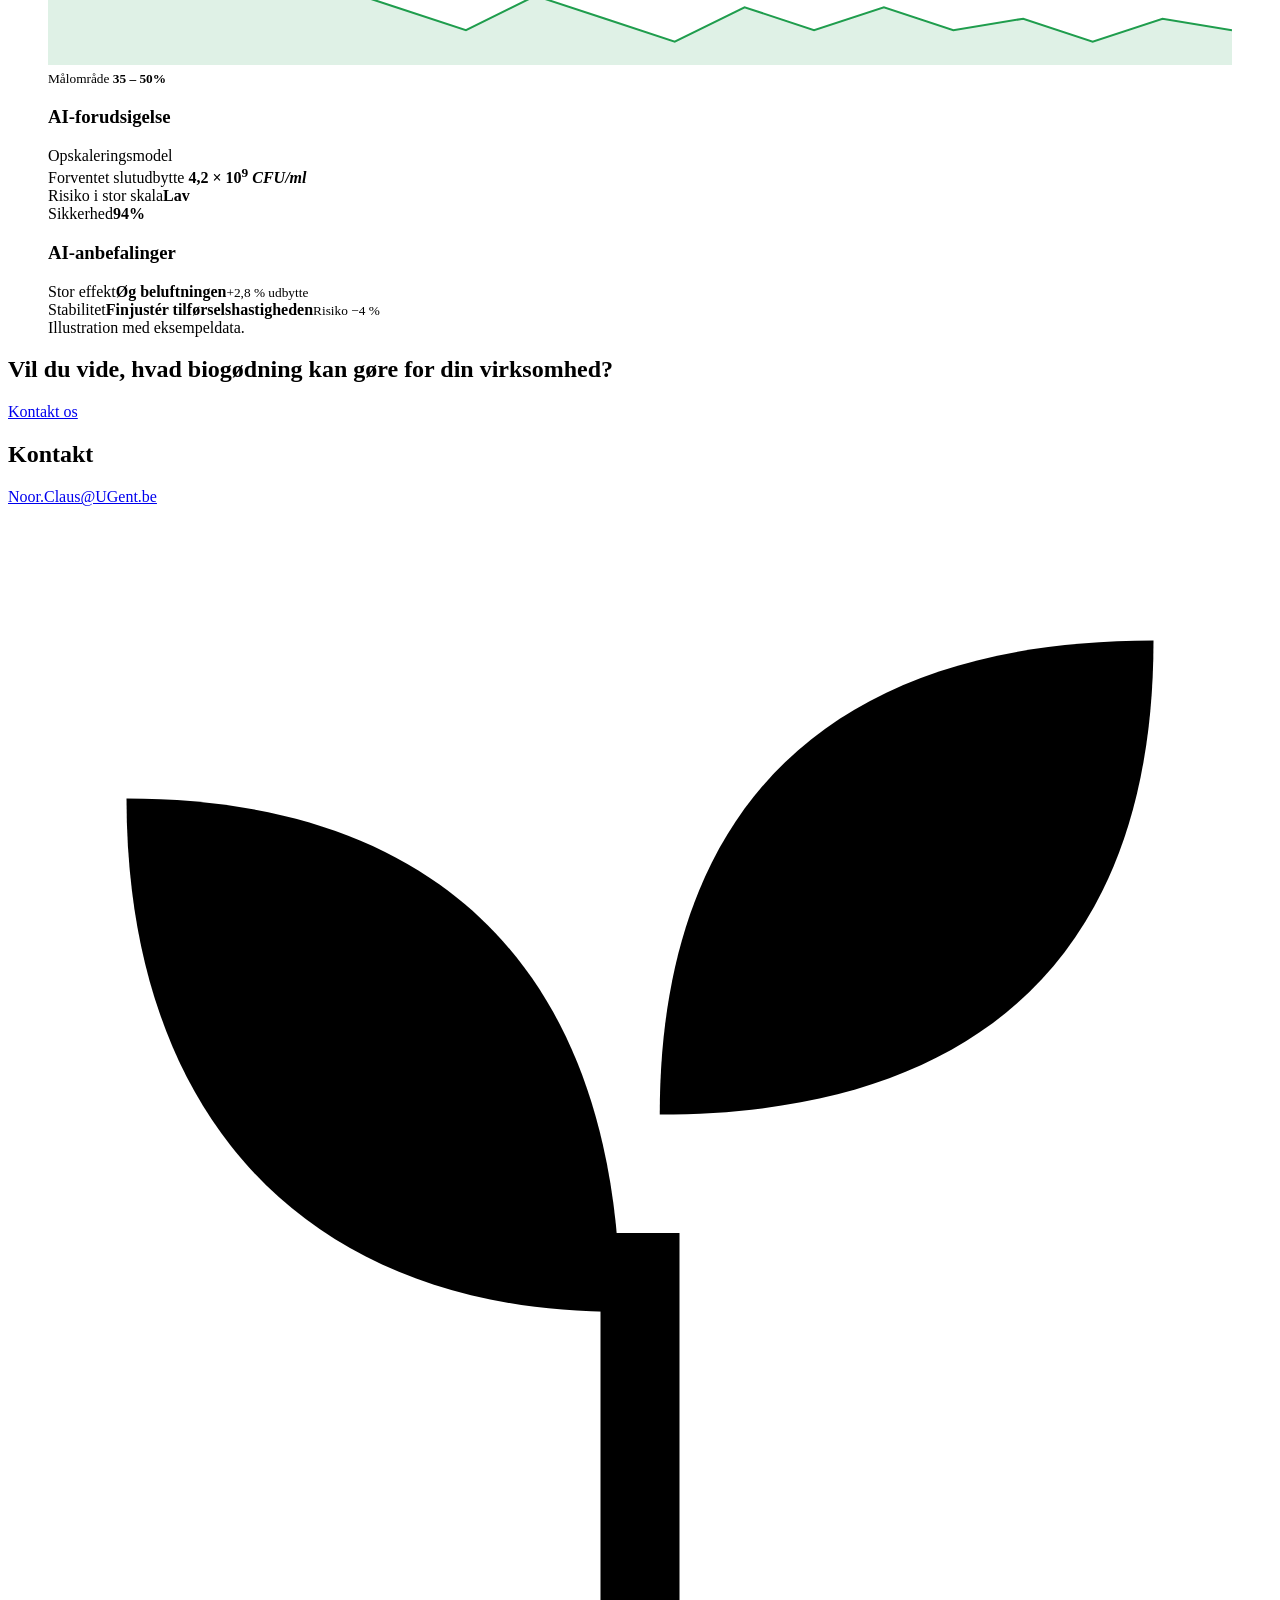
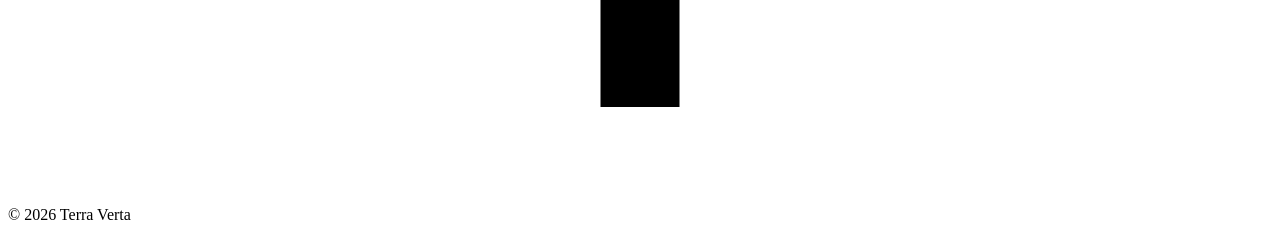
==== commit 2920ace1: "Redraw bioreactor illustration in the hero palette; align field illustration Co-Authored-By: Claude " ====
--- a/public/da/index.html
+++ b/public/da/index.html
@@ -34,17 +34,25 @@
 
 <section class="split">
 <div class="art"><svg viewBox="0 0 800 800" preserveAspectRatio="xMidYMid slice" aria-hidden="true">
-<defs><linearGradient id="sky" x1="0" y1="0" x2="0" y2="1"><stop offset="0" stop-color="#5aa7e0"/><stop offset="1" stop-color="#d8ecf7"/></linearGradient>
-<linearGradient id="tank" x1="0" y1="0" x2="1" y2="0"><stop offset="0" stop-color="#8fa3ad"/><stop offset=".45" stop-color="#e8eff2"/><stop offset="1" stop-color="#7d919b"/></linearGradient></defs>
-<rect width="800" height="800" fill="url(#sky)"/>
-<g class="a-clouds" fill="#fff" opacity=".75"><ellipse cx="170" cy="150" rx="120" ry="26"/><ellipse cx="260" cy="130" rx="90" ry="22"/><ellipse cx="610" cy="90" rx="110" ry="20"/></g>
-<path d="M0 420C160 340 330 330 520 380s210 10 280-20v440H0z" fill="#4f9a45"/>
-<path d="M0 470c190-70 380-40 560 0s180 10 240-10v340H0z" fill="#2f7a37"/>
-<g stroke="#256a2e" stroke-width="3" opacity=".6"><path d="M0 520l800-60M0 560l800-50M0 600l800-40"/></g>
-<g><rect x="60" y="430" width="120" height="370" rx="14" fill="url(#tank)"/><rect x="200" y="380" width="130" height="420" rx="14" fill="url(#tank)"/><rect x="350" y="450" width="110" height="350" rx="14" fill="url(#tank)"/>
-<path d="M60 470h120M200 420h130M350 490h110" stroke="#6d818b" stroke-width="4"/>
-<rect x="440" y="560" width="360" height="240" fill="#dfe7ea"/><path d="M440 560l180-60 180 60z" fill="#b9c6cc"/></g>
-<g transform="translate(470 250) scale(4.2)" fill="#2fbf62"><g class="a-sway"><path d="M30 60V36h4v24z"/><path d="M31 40C15 40 6 30 6 14c16 0 25 9 25 26z"/><path d="M33 30c0-15 8-24 25-24 0 16-9 24-25 24z"/></g></g>
+<defs><linearGradient id="tvSky" x1="0" y1="0" x2="0" y2="1"><stop offset="0" stop-color="#f3fae6"/><stop offset="1" stop-color="#cdeebb"/></linearGradient>
+<radialGradient id="tvGlow"><stop offset="0" stop-color="#fff7c2"/><stop offset="1" stop-color="#fff7c2" stop-opacity="0"/></radialGradient>
+<linearGradient id="tvTank" x1="0" y1="0" x2="1" y2="0"><stop offset="0" stop-color="#d9e9cd"/><stop offset=".38" stop-color="#ffffff"/><stop offset="1" stop-color="#c9dfbc"/></linearGradient>
+<linearGradient id="tvSoil" x1="0" y1="0" x2="0" y2="1"><stop offset="0" stop-color="#7a5533"/><stop offset="1" stop-color="#3f2a18"/></linearGradient></defs>
+<rect width="800" height="800" fill="url(#tvSky)"/>
+<circle class="a-halo-soft" cx="610" cy="170" r="230" fill="url(#tvGlow)"/>
+<g class="a-clouds" fill="#fff" opacity=".7"><ellipse cx="170" cy="130" rx="110" ry="20"/><ellipse cx="255" cy="112" rx="80" ry="17"/><ellipse cx="560" cy="80" rx="90" ry="15"/></g>
+<path d="M0 520C150 440 330 430 520 480S720 500 800 450V680H0z" fill="#bfe3ac"/>
+<path d="M0 575C200 520 420 545 600 562S760 540 800 552V680H0z" fill="#a5d795"/>
+<path d="M205 312V215H535V352M370 232V215" fill="none" stroke="#0d2b1a" stroke-width="6" stroke-linejoin="round"/>
+<circle cx="370" cy="215" r="9" fill="#f3fae6" stroke="#0d2b1a" stroke-width="4"/>
+<path d="M590 590H612V700" fill="none" stroke="#0d2b1a" stroke-width="6" stroke-linejoin="round"/>
+<rect x="110" y="640" width="520" height="14" rx="3" fill="#e6f1dc"/>
+<rect x="160" y="630" width="8" height="18" fill="#0d2b1a"/><rect x="242" y="630" width="8" height="18" fill="#0d2b1a"/><rect x="196.0" y="314.3" width="18" height="14" rx="3" fill="#0d2b1a"/><ellipse cx="205.0" cy="345" rx="55.0" ry="18.700000000000003" fill="url(#tvTank)"/><rect x="150" y="345" width="110" height="287" rx="6" fill="url(#tvTank)"/><path d="M150 393.16h110M150 585.8h110" stroke="#bcd6ad" stroke-width="2"/><rect x="218.2" y="435.3" width="16" height="126.42" rx="8" fill="#0d2b1a"/><rect x="221.2" y="478.2828" width="10" height="80.4372" rx="5" fill="#2fbf62"/><circle class="a-bubble" style="animation-delay:-0.0s" cx="224.0" cy="553.72" r="1.8" fill="#d9fbc2"/><circle class="a-bubble" style="animation-delay:-0.9s" cx="226.2" cy="553.72" r="2.2" fill="#d9fbc2"/><circle class="a-bubble" style="animation-delay:-1.8s" cx="228.39999999999998" cy="553.72" r="2.6" fill="#d9fbc2"/><circle cx="178.6" cy="453.36" r="9" fill="#fff" stroke="#0d2b1a" stroke-width="2.5"/><path d="M178.6 453.36l5 -5" stroke="#0d2b1a" stroke-width="2" stroke-linecap="round"/><circle class="a-led" style="animation-delay:0.0s" cx="178.6" cy="501.52" r="4" fill="#2fbf62"/><rect x="305" y="630" width="8" height="18" fill="#0d2b1a"/><rect x="427" y="630" width="8" height="18" fill="#0d2b1a"/><rect x="361.0" y="224.5" width="18" height="14" rx="3" fill="#0d2b1a"/><ellipse cx="370.0" cy="262" rx="75.0" ry="25.500000000000004" fill="url(#tvTank)"/><rect x="295" y="262" width="150" height="370" rx="6" fill="url(#tvTank)"/><path d="M295 323.44h150M295 569.2h150" stroke="#bcd6ad" stroke-width="2"/><rect x="388.0" y="377.2" width="16" height="161.28" rx="8" fill="#0d2b1a"/><rect x="391.0" y="432.0352" width="10" height="103.4448" rx="5" fill="#2fbf62"/><circle class="a-bubble" style="animation-delay:-0.4s" cx="393.8" cy="530.48" r="1.8" fill="#d9fbc2"/><circle class="a-bubble" style="animation-delay:-1.3s" cx="396.0" cy="530.48" r="2.2" fill="#d9fbc2"/><circle class="a-bubble" style="animation-delay:-2.2s" cx="398.2" cy="530.48" r="2.6" fill="#d9fbc2"/><circle cx="334.0" cy="400.24" r="9" fill="#fff" stroke="#0d2b1a" stroke-width="2.5"/><path d="M334.0 400.24l5 -5" stroke="#0d2b1a" stroke-width="2" stroke-linecap="round"/><circle class="a-led" style="animation-delay:-0.7s" cx="334.0" cy="461.68" r="4" fill="#2fbf62"/><rect x="490" y="630" width="8" height="18" fill="#0d2b1a"/><rect x="572" y="630" width="8" height="18" fill="#0d2b1a"/><rect x="526.0" y="354.3" width="18" height="14" rx="3" fill="#0d2b1a"/><ellipse cx="535.0" cy="385" rx="55.0" ry="18.700000000000003" fill="url(#tvTank)"/><rect x="480" y="385" width="110" height="247" rx="6" fill="url(#tvTank)"/><path d="M480 426.76h110M480 593.8h110" stroke="#bcd6ad" stroke-width="2"/><rect x="548.2" y="463.3" width="16" height="109.61999999999999" rx="8" fill="#0d2b1a"/><rect x="551.2" y="500.5708" width="10" height="69.3492" rx="5" fill="#2fbf62"/><circle class="a-bubble" style="animation-delay:-0.8s" cx="554.0" cy="564.92" r="1.8" fill="#d9fbc2"/><circle class="a-bubble" style="animation-delay:-1.7s" cx="556.2" cy="564.92" r="2.2" fill="#d9fbc2"/><circle class="a-bubble" style="animation-delay:-2.6s" cx="558.4000000000001" cy="564.92" r="2.6" fill="#d9fbc2"/><circle cx="508.6" cy="478.96" r="9" fill="#fff" stroke="#0d2b1a" stroke-width="2.5"/><path d="M508.6 478.96l5 -5" stroke="#0d2b1a" stroke-width="2" stroke-linecap="round"/><circle class="a-led" style="animation-delay:-1.4s" cx="508.6" cy="520.72" r="4" fill="#2fbf62"/>
+<g class="a-sway" style="animation-duration:4.5s;animation-delay:0.0s"><path d="M628 652Q630 562 640 502" fill="none" stroke="#1a7a3a" stroke-width="3.3" stroke-linecap="round"/><path transform="translate(630 604) rotate(-138)" fill="#2fbf62" d="M0 0Q16 -15 35 0Q16 15 0 0"/><path transform="translate(632 573) rotate(-34)" fill="#1f9d4d" d="M0 0Q15 -14 32 0Q15 14 0 0"/><path transform="translate(635 543) rotate(-136)" fill="#157a3a" d="M0 0Q13 -12 30 0Q13 12 0 0"/><path transform="translate(640 502) rotate(-116)" fill="#2fbf62" d="M0 0Q20 -19 45 0Q20 19 0 0"/><path transform="translate(640 502) rotate(-45)" fill="#157a3a" d="M0 0Q16 -15 36 0Q16 15 0 0"/></g><g class="a-sway" style="animation-duration:5.2s;animation-delay:-1.1s"><path d="M672 652Q669 502 657 402" fill="none" stroke="#1a7a3a" stroke-width="5.5" stroke-linecap="round"/><path transform="translate(670 572) rotate(-144)" fill="#1f9d4d" d="M0 0Q26 -25 59 0Q26 25 0 0"/><path transform="translate(668 532) rotate(-41)" fill="#157a3a" d="M0 0Q25 -23 55 0Q25 23 0 0"/><path transform="translate(665 495) rotate(-145)" fill="#57cf7f" d="M0 0Q23 -22 52 0Q23 22 0 0"/><path transform="translate(663 460) rotate(-43)" fill="#2fbf62" d="M0 0Q22 -20 48 0Q22 20 0 0"/><path transform="translate(657 402) rotate(-132)" fill="#1f9d4d" d="M0 0Q34 -32 75 0Q34 32 0 0"/><path transform="translate(657 402) rotate(-61)" fill="#57cf7f" d="M0 0Q27 -25 60 0Q27 25 0 0"/></g><g class="a-sway" style="animation-duration:5.9s;animation-delay:-2.2s"><path d="M716 652Q721 538 739 462" fill="none" stroke="#1a7a3a" stroke-width="4.2" stroke-linecap="round"/><path transform="translate(720 591) rotate(-137)" fill="#157a3a" d="M0 0Q20 -19 45 0Q20 19 0 0"/><path transform="translate(724 551) rotate(-32)" fill="#57cf7f" d="M0 0Q18 -17 41 0Q18 17 0 0"/><path transform="translate(729 515) rotate(-133)" fill="#2fbf62" d="M0 0Q17 -16 38 0Q17 16 0 0"/><path transform="translate(739 462) rotate(-112)" fill="#157a3a" d="M0 0Q26 -24 57 0Q26 24 0 0"/><path transform="translate(739 462) rotate(-41)" fill="#2fbf62" d="M0 0Q21 -19 46 0Q21 19 0 0"/></g><g class="a-sway" style="animation-duration:6.6s;animation-delay:-3.3s"><path d="M756 652Q750 472 726 352" fill="none" stroke="#1a7a3a" stroke-width="6.6" stroke-linecap="round"/><path transform="translate(751 556) rotate(-145)" fill="#57cf7f" d="M0 0Q32 -30 70 0Q32 30 0 0"/><path transform="translate(748 508) rotate(-44)" fill="#2fbf62" d="M0 0Q30 -28 66 0Q30 28 0 0"/><path transform="translate(743 463) rotate(-148)" fill="#1f9d4d" d="M0 0Q28 -26 62 0Q28 26 0 0"/><path transform="translate(738 421) rotate(-46)" fill="#157a3a" d="M0 0Q26 -24 58 0Q26 24 0 0"/><path transform="translate(726 352) rotate(-137)" fill="#57cf7f" d="M0 0Q40 -38 90 0Q40 38 0 0"/><path transform="translate(726 352) rotate(-66)" fill="#1f9d4d" d="M0 0Q32 -30 72 0Q32 30 0 0"/></g><g class="a-sway" style="animation-duration:7.3s;animation-delay:-4.4s"><path d="M790 652Q792 550 798 482" fill="none" stroke="#1a7a3a" stroke-width="3.7" stroke-linecap="round"/><path transform="translate(791 598) rotate(-140)" fill="#2fbf62" d="M0 0Q18 -17 40 0Q18 17 0 0"/><path transform="translate(793 562) rotate(-36)" fill="#1f9d4d" d="M0 0Q17 -15 37 0Q17 15 0 0"/><path transform="translate(795 529) rotate(-138)" fill="#157a3a" d="M0 0Q15 -14 34 0Q15 14 0 0"/><path transform="translate(798 482) rotate(-120)" fill="#2fbf62" d="M0 0Q23 -21 51 0Q23 21 0 0"/><path transform="translate(798 482) rotate(-49)" fill="#157a3a" d="M0 0Q18 -17 41 0Q18 17 0 0"/></g>
+<path d="M0 652C200 632 400 668 560 648S760 642 800 654V800H0z" fill="url(#tvSoil)"/>
+<circle cx="259" cy="687" r="2.7" fill="#8d6540" opacity="0.81"/><circle cx="75" cy="743" r="3.4" fill="#5a3c22" opacity="0.42"/><circle cx="347" cy="677" r="1.2" fill="#2e1e11" opacity="0.43"/><circle cx="452" cy="789" r="2.6" fill="#8d6540" opacity="0.69"/><circle cx="317" cy="793" r="1.1" fill="#5a3c22" opacity="0.54"/><circle cx="115" cy="683" r="1.8" fill="#5a3c22" opacity="0.45"/><circle cx="457" cy="692" r="1.3" fill="#8d6540" opacity="0.68"/><circle cx="495" cy="732" r="2.4" fill="#a37b52" opacity="0.63"/><circle cx="739" cy="714" r="1.6" fill="#5a3c22" opacity="0.75"/><circle cx="195" cy="742" r="2.4" fill="#a37b52" opacity="0.76"/><circle cx="230" cy="793" r="1.3" fill="#2e1e11" opacity="0.48"/><circle cx="274" cy="787" r="2.1" fill="#8d6540" opacity="0.78"/><circle cx="458" cy="780" r="1.8" fill="#a37b52" opacity="0.70"/><circle cx="464" cy="726" r="3.2" fill="#a37b52" opacity="0.64"/><circle cx="531" cy="676" r="2.8" fill="#2e1e11" opacity="0.54"/><circle cx="309" cy="754" r="1.1" fill="#2e1e11" opacity="0.58"/><circle cx="489" cy="731" r="1.6" fill="#a37b52" opacity="0.46"/><circle cx="198" cy="718" r="3.3" fill="#8d6540" opacity="0.48"/><circle cx="321" cy="704" r="1.4" fill="#2e1e11" opacity="0.83"/><circle cx="223" cy="721" r="1.9" fill="#2e1e11" opacity="0.88"/><circle cx="121" cy="691" r="1.6" fill="#5a3c22" opacity="0.41"/><circle cx="665" cy="691" r="1.7" fill="#5a3c22" opacity="0.61"/><circle cx="295" cy="740" r="3.5" fill="#8d6540" opacity="0.63"/><circle cx="697" cy="790" r="2.8" fill="#2e1e11" opacity="0.60"/><circle cx="315" cy="730" r="2.0" fill="#5a3c22" opacity="0.43"/><circle cx="167" cy="689" r="1.9" fill="#8d6540" opacity="0.45"/><circle cx="453" cy="737" r="3.5" fill="#8d6540" opacity="0.44"/><circle cx="166" cy="716" r="2.6" fill="#a37b52" opacity="0.70"/><circle cx="379" cy="683" r="2.3" fill="#2e1e11" opacity="0.64"/><circle cx="249" cy="686" r="2.9" fill="#a37b52" opacity="0.64"/><circle cx="554" cy="734" r="1.5" fill="#a37b52" opacity="0.47"/><circle cx="435" cy="671" r="2.4" fill="#8d6540" opacity="0.75"/><circle cx="209" cy="715" r="1.4" fill="#5a3c22" opacity="0.67"/><circle cx="623" cy="710" r="1.6" fill="#5a3c22" opacity="0.80"/><circle cx="655" cy="763" r="1.6" fill="#2e1e11" opacity="0.58"/><circle cx="23" cy="672" r="1.7" fill="#a37b52" opacity="0.50"/><circle cx="484" cy="712" r="3.1" fill="#a37b52" opacity="0.88"/><circle cx="292" cy="696" r="1.6" fill="#5a3c22" opacity="0.57"/><circle cx="386" cy="794" r="2.6" fill="#8d6540" opacity="0.64"/><circle cx="522" cy="770" r="1.2" fill="#8d6540" opacity="0.85"/><circle cx="626" cy="764" r="2.2" fill="#5a3c22" opacity="0.62"/><circle cx="509" cy="679" r="3.5" fill="#2e1e11" opacity="0.63"/><circle cx="595" cy="679" r="1.4" fill="#5a3c22" opacity="0.41"/><circle cx="473" cy="728" r="2.7" fill="#2e1e11" opacity="0.73"/><circle cx="280" cy="738" r="1.3" fill="#8d6540" opacity="0.80"/><circle cx="581" cy="681" r="2.9" fill="#5a3c22" opacity="0.62"/><circle cx="697" cy="774" r="1.5" fill="#a37b52" opacity="0.51"/><circle cx="401" cy="766" r="1.8" fill="#2e1e11" opacity="0.82"/><circle cx="49" cy="763" r="3.3" fill="#2e1e11" opacity="0.81"/><circle cx="703" cy="685" r="1.4" fill="#8d6540" opacity="0.84"/><circle cx="621" cy="746" r="3.0" fill="#5a3c22" opacity="0.49"/><circle cx="379" cy="761" r="2.4" fill="#a37b52" opacity="0.74"/><circle cx="425" cy="730" r="3.0" fill="#8d6540" opacity="0.52"/><circle cx="222" cy="767" r="2.3" fill="#8d6540" opacity="0.78"/><circle cx="730" cy="725" r="2.6" fill="#5a3c22" opacity="0.75"/><circle cx="362" cy="736" r="2.2" fill="#5a3c22" opacity="0.75"/><circle cx="701" cy="789" r="1.7" fill="#5a3c22" opacity="0.82"/><circle cx="110" cy="684" r="2.1" fill="#8d6540" opacity="0.74"/><circle cx="343" cy="695" r="1.8" fill="#8d6540" opacity="0.85"/><circle cx="124" cy="760" r="2.7" fill="#5a3c22" opacity="0.53"/><circle cx="110" cy="728" r="2.9" fill="#8d6540" opacity="0.60"/><circle cx="390" cy="795" r="3.2" fill="#5a3c22" opacity="0.75"/><circle cx="795" cy="720" r="2.1" fill="#a37b52" opacity="0.56"/><circle cx="578" cy="670" r="2.4" fill="#2e1e11" opacity="0.75"/><circle cx="307" cy="734" r="1.8" fill="#8d6540" opacity="0.46"/><circle cx="735" cy="697" r="3.3" fill="#8d6540" opacity="0.53"/><circle cx="32" cy="768" r="1.7" fill="#5a3c22" opacity="0.81"/><circle cx="680" cy="755" r="3.5" fill="#2e1e11" opacity="0.47"/><circle cx="735" cy="741" r="2.8" fill="#8d6540" opacity="0.54"/><circle cx="640" cy="691" r="3.3" fill="#a37b52" opacity="0.87"/><circle cx="508" cy="771" r="1.2" fill="#5a3c22" opacity="0.43"/><circle cx="690" cy="726" r="1.9" fill="#2e1e11" opacity="0.86"/><circle cx="214" cy="685" r="2.4" fill="#5a3c22" opacity="0.87"/><circle cx="775" cy="702" r="1.5" fill="#a37b52" opacity="0.71"/><circle cx="425" cy="694" r="2.2" fill="#5a3c22" opacity="0.54"/><circle cx="643" cy="795" r="1.1" fill="#8d6540" opacity="0.77"/><circle cx="441" cy="692" r="2.2" fill="#2e1e11" opacity="0.45"/><circle cx="655" cy="723" r="2.3" fill="#2e1e11" opacity="0.89"/><circle cx="246" cy="696" r="1.6" fill="#5a3c22" opacity="0.82"/><circle cx="565" cy="749" r="2.1" fill="#a37b52" opacity="0.89"/><circle cx="670" cy="670" r="2.6" fill="#a37b52" opacity="0.62"/><circle cx="44" cy="753" r="2.0" fill="#a37b52" opacity="0.70"/><circle cx="554" cy="674" r="1.5" fill="#a37b52" opacity="0.62"/><circle cx="211" cy="791" r="3.5" fill="#a37b52" opacity="0.52"/><circle cx="773" cy="708" r="1.9" fill="#8d6540" opacity="0.57"/><circle cx="67" cy="704" r="2.7" fill="#5a3c22" opacity="0.65"/><circle cx="4" cy="702" r="1.2" fill="#2e1e11" opacity="0.69"/><circle cx="315" cy="706" r="2.6" fill="#8d6540" opacity="0.69"/><circle cx="423" cy="764" r="2.7" fill="#2e1e11" opacity="0.78"/><circle cx="577" cy="731" r="1.7" fill="#5a3c22" opacity="0.42"/><circle cx="668" cy="782" r="2.6" fill="#5a3c22" opacity="0.85"/><circle cx="602" cy="741" r="3.1" fill="#8d6540" opacity="0.81"/><circle cx="467" cy="782" r="2.8" fill="#5a3c22" opacity="0.44"/><circle cx="33" cy="750" r="3.5" fill="#2e1e11" opacity="0.82"/><circle cx="447" cy="748" r="2.6" fill="#5a3c22" opacity="0.64"/><circle cx="3" cy="770" r="2.9" fill="#8d6540" opacity="0.73"/><circle cx="53" cy="762" r="1.7" fill="#8d6540" opacity="0.82"/><circle cx="188" cy="765" r="1.6" fill="#2e1e11" opacity="0.65"/><circle cx="306" cy="729" r="2.8" fill="#8d6540" opacity="0.71"/><circle cx="514" cy="678" r="1.4" fill="#a37b52" opacity="0.73"/><circle cx="554" cy="748" r="1.3" fill="#2e1e11" opacity="0.43"/><circle cx="215" cy="754" r="2.8" fill="#2e1e11" opacity="0.55"/><circle cx="413" cy="727" r="2.2" fill="#8d6540" opacity="0.90"/><circle cx="439" cy="708" r="1.2" fill="#2e1e11" opacity="0.41"/><circle cx="367" cy="773" r="3.5" fill="#2e1e11" opacity="0.90"/><circle cx="309" cy="785" r="3.4" fill="#8d6540" opacity="0.69"/><circle cx="113" cy="735" r="3.5" fill="#5a3c22" opacity="0.70"/><circle cx="505" cy="704" r="1.3" fill="#a37b52" opacity="0.52"/><circle cx="718" cy="730" r="1.1" fill="#8d6540" opacity="0.87"/><circle cx="545" cy="720" r="2.9" fill="#2e1e11" opacity="0.57"/>
+<path class="a-flow" d="M612 668V712C612 740 640 742 672 742H800M672 742C700 742 716 720 716 690M740 742C752 742 756 722 756 696" fill="none" stroke="#c8f7a8" stroke-width="3" stroke-linecap="round" stroke-dasharray="2 12"/>
+<g class="a-microbe" style="animation-delay:-2.8s"><circle cx="343" cy="695" r="7" fill="#c8f7a8" opacity=".22"/><circle cx="343" cy="695" r="2.4" fill="#c8f7a8"/></g><g class="a-microbe" style="animation-delay:-0.7s"><circle cx="359" cy="680" r="7" fill="#c8f7a8" opacity=".22"/><circle cx="359" cy="680" r="2.4" fill="#c8f7a8"/></g><g class="a-microbe" style="animation-delay:-0.8s"><circle cx="352" cy="776" r="7" fill="#c8f7a8" opacity=".22"/><circle cx="352" cy="776" r="2.4" fill="#c8f7a8"/></g><g class="a-microbe" style="animation-delay:-1.5s"><circle cx="366" cy="730" r="7" fill="#c8f7a8" opacity=".22"/><circle cx="366" cy="730" r="2.4" fill="#c8f7a8"/></g><g class="a-microbe" style="animation-delay:-0.6s"><circle cx="142" cy="705" r="7" fill="#c8f7a8" opacity=".22"/><circle cx="142" cy="705" r="2.4" fill="#c8f7a8"/></g><g class="a-microbe" style="animation-delay:-1.1s"><circle cx="750" cy="681" r="7" fill="#c8f7a8" opacity=".22"/><circle cx="750" cy="681" r="2.4" fill="#c8f7a8"/></g><g class="a-microbe" style="animation-delay:-2.9s"><circle cx="777" cy="717" r="7" fill="#c8f7a8" opacity=".22"/><circle cx="777" cy="717" r="2.4" fill="#c8f7a8"/></g><g class="a-microbe" style="animation-delay:-2.7s"><circle cx="279" cy="727" r="7" fill="#c8f7a8" opacity=".22"/><circle cx="279" cy="727" r="2.4" fill="#c8f7a8"/></g><g class="a-microbe" style="animation-delay:-2.4s"><circle cx="86" cy="730" r="7" fill="#c8f7a8" opacity=".22"/><circle cx="86" cy="730" r="2.4" fill="#c8f7a8"/></g><g class="a-microbe" style="animation-delay:-1.9s"><circle cx="419" cy="755" r="7" fill="#c8f7a8" opacity=".22"/><circle cx="419" cy="755" r="2.4" fill="#c8f7a8"/></g><g class="a-microbe" style="animation-delay:-2.7s"><circle cx="98" cy="726" r="7" fill="#c8f7a8" opacity=".22"/><circle cx="98" cy="726" r="2.4" fill="#c8f7a8"/></g><g class="a-microbe" style="animation-delay:-2.8s"><circle cx="458" cy="776" r="7" fill="#c8f7a8" opacity=".22"/><circle cx="458" cy="776" r="2.4" fill="#c8f7a8"/></g><g class="a-microbe" style="animation-delay:-1.6s"><circle cx="301" cy="686" r="7" fill="#c8f7a8" opacity=".22"/><circle cx="301" cy="686" r="2.4" fill="#c8f7a8"/></g><g class="a-microbe" style="animation-delay:-2.2s"><circle cx="307" cy="693" r="7" fill="#c8f7a8" opacity=".22"/><circle cx="307" cy="693" r="2.4" fill="#c8f7a8"/></g><g class="a-microbe" style="animation-delay:-0.1s"><circle cx="72" cy="764" r="7" fill="#c8f7a8" opacity=".22"/><circle cx="72" cy="764" r="2.4" fill="#c8f7a8"/></g><g class="a-microbe" style="animation-delay:-2.2s"><circle cx="312" cy="761" r="7" fill="#c8f7a8" opacity=".22"/><circle cx="312" cy="761" r="2.4" fill="#c8f7a8"/></g>
 </svg></div>
 <div class="text reveal">
 <p class="eyebrow">Vores vision</p>
@@ -56,11 +64,11 @@
 
 <section class="split flip">
 <div class="art"><svg viewBox="0 0 800 600" preserveAspectRatio="xMidYMid slice" aria-hidden="true">
-<defs><linearGradient id="dawn" x1="0" y1="0" x2="0" y2="1"><stop offset="0" stop-color="#f6e7b4"/><stop offset="1" stop-color="#fdf6dd"/></linearGradient></defs>
+<defs><linearGradient id="dawn" x1="0" y1="0" x2="0" y2="1"><stop offset="0" stop-color="#f3fae6"/><stop offset="1" stop-color="#dff2cc"/></linearGradient></defs>
 <rect width="800" height="600" fill="url(#dawn)"/>
-<circle class="a-halo" cx="610" cy="150" r="70" fill="#ffd34d" opacity=".35"/><circle cx="610" cy="150" r="70" fill="#ffd34d"/>
-<path d="M0 250c200-50 420-40 800 10v340H0z" fill="#6b4a2b"/>
-<g class="a-rows" fill="none" stroke="#2f9a45" stroke-width="16" stroke-linecap="round" stroke-dasharray="2 34">
+<circle class="a-halo" cx="610" cy="150" r="70" fill="#ffe98a" opacity=".45"/><circle cx="610" cy="150" r="70" fill="#ffe98a"/>
+<path d="M0 250c200-50 420-40 800 10v340H0z" fill="#6f4d2e"/>
+<g class="a-rows" fill="none" stroke="#2fbf62" stroke-width="16" stroke-linecap="round" stroke-dasharray="2 34">
 <path d="M400 250L-260 600"/><path d="M400 250L-40 600"/><path d="M400 250L180 600"/><path d="M400 250L400 600"/><path d="M400 250L620 600"/><path d="M400 250L840 600"/><path d="M400 250L1060 600"/></g>
 <g fill="none" stroke="#573a20" stroke-width="3" opacity=".5"><path d="M400 250L-150 600M400 250L70 600M400 250L290 600M400 250L510 600M400 250L730 600M400 250L950 600"/></g>
 </svg></div>
